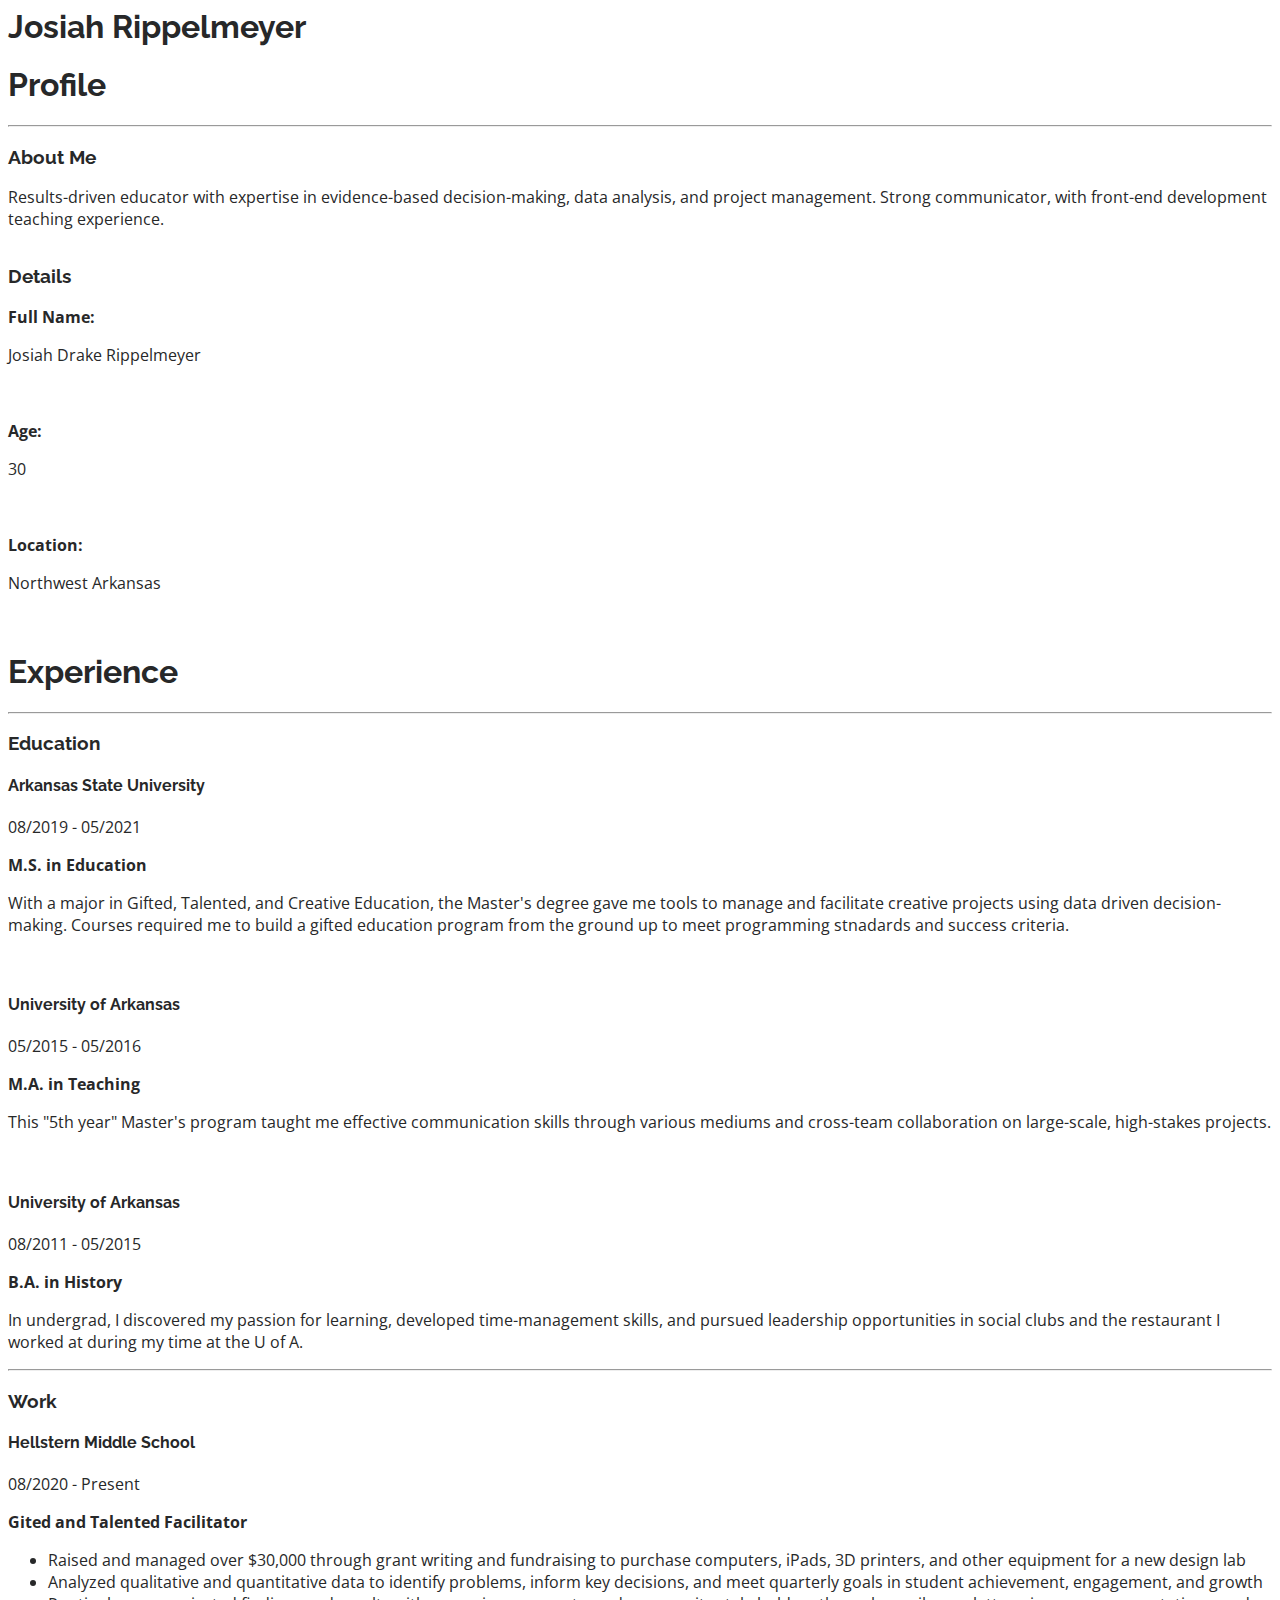
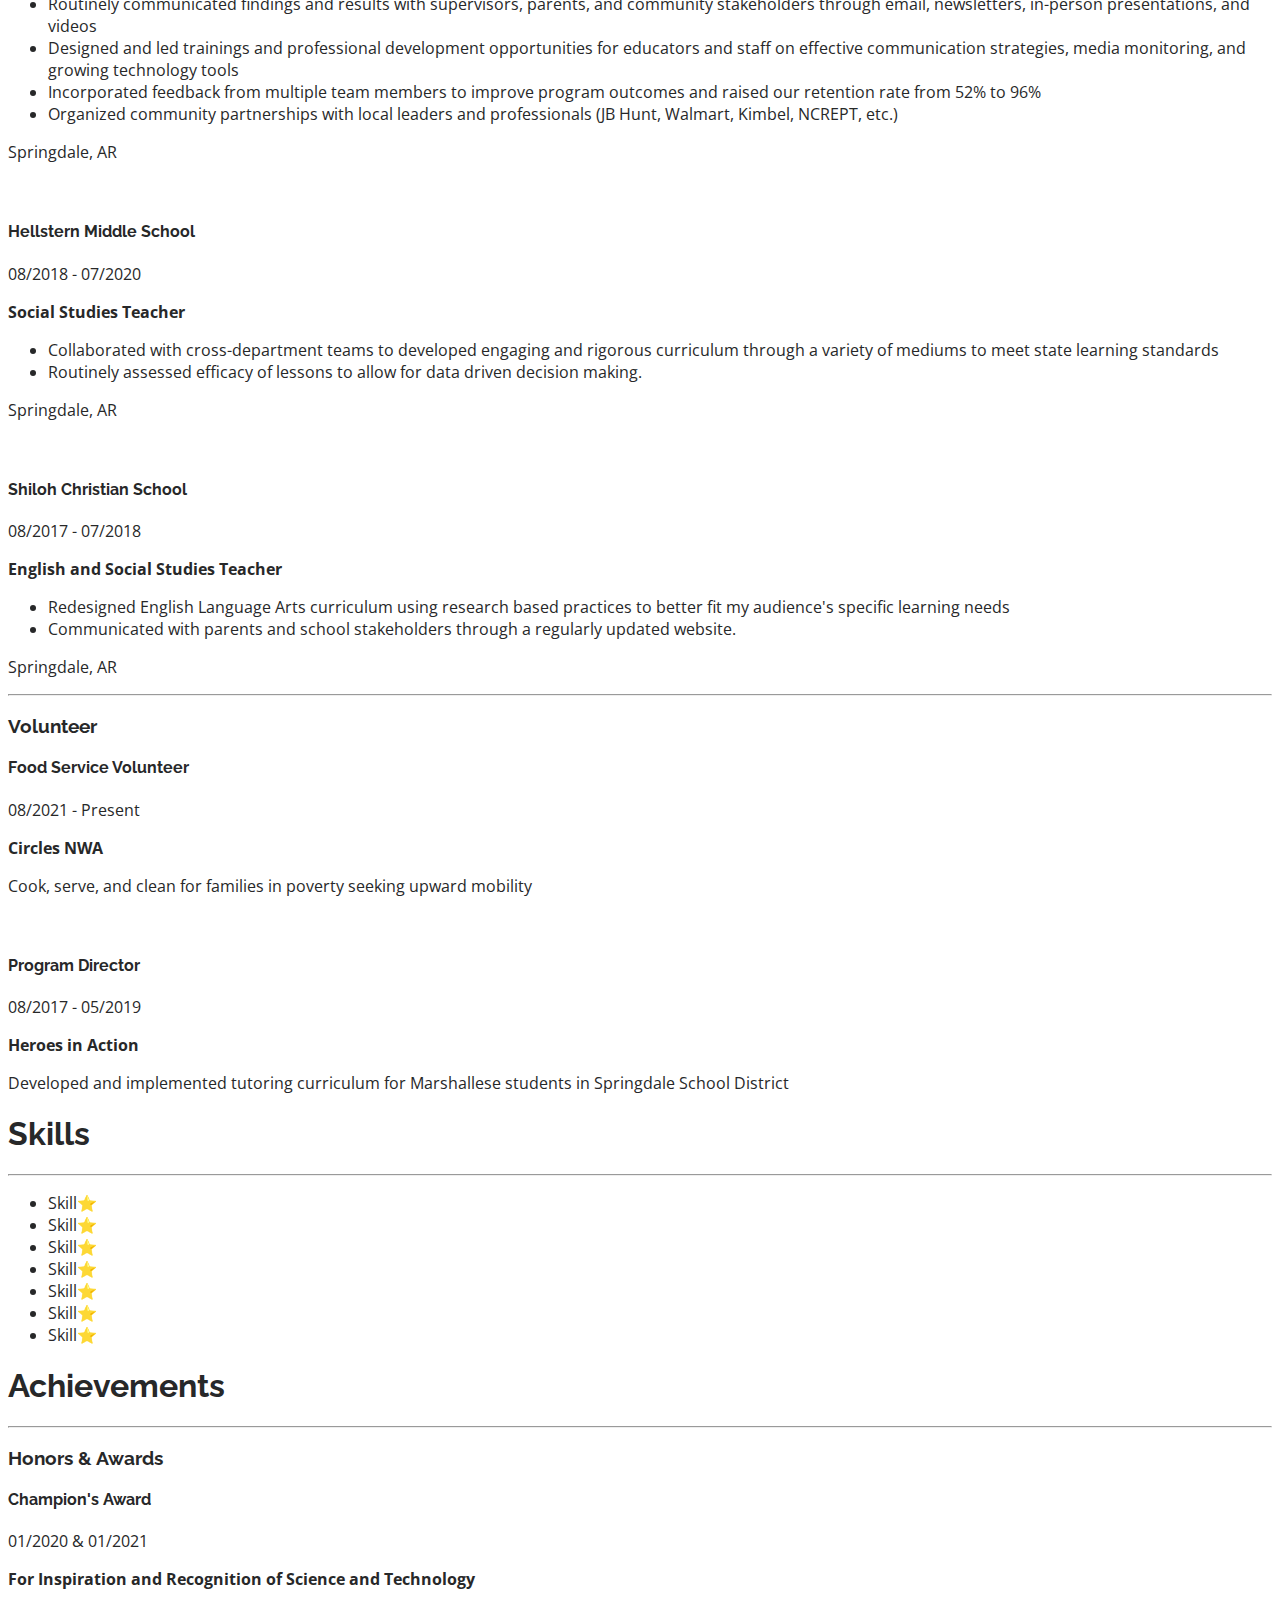
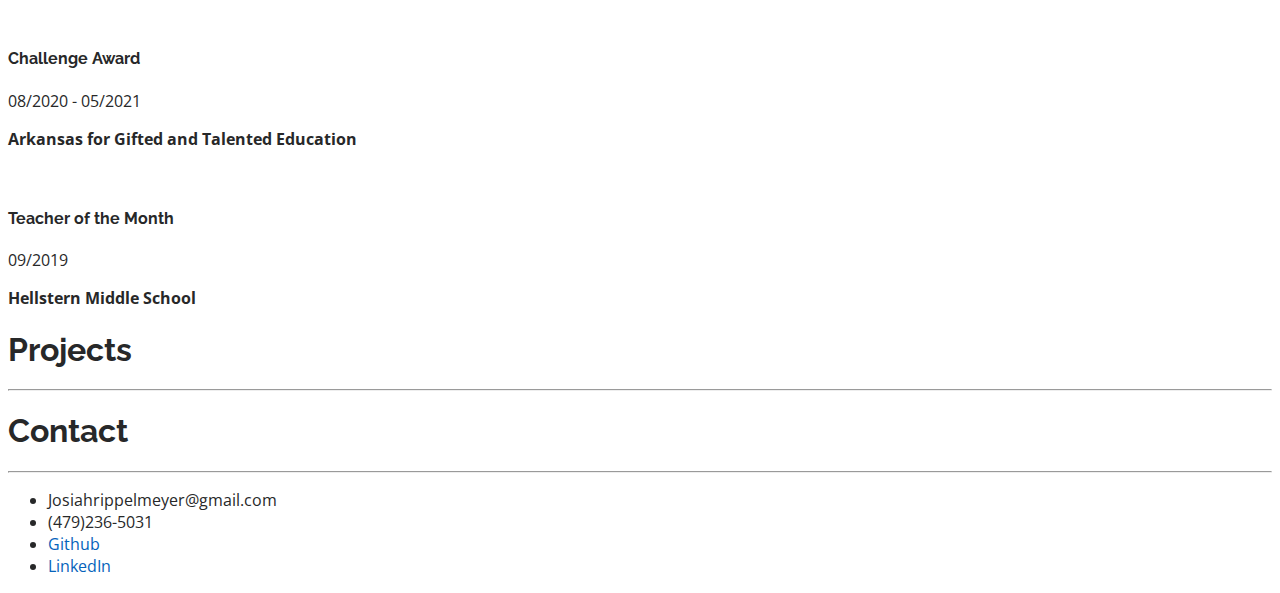
==== rippindex.html @ fc0a79a5 "meta data added" ====
<html>
  <head>
    <!--Meta Data-->
    <meta charset="utf-8" />
    <meta content="width=device-width, initial-scale=1.0" name="viewport" />
    <meta content="" name="description" />
    <meta content="" name="keywords" />
    <!--Favicons-->
    <link
      rel="apple-touch-icon"
      sizes="180x180"
      href="favicon/apple-touch-icon.png"
    />
    <link
      rel="icon"
      type="image/png"
      sizes="32x32"
      href="favicon/favicon-32x32.png"
    />
    <link
      rel="icon"
      type="image/png"
      sizes="16x16"
      href="favicon/favicon-16x16.png"
    />
    <link rel="manifest" href="favicon/site.webmanifest" />
    <!--CSS link-->
    <link rel="stylesheet" href="styles.css" />
    <!--Google Fonts-->
    <link
      href="https://fonts.googleapis.com/css?family=Open+Sans:300,300i,400,400i,600,600i,700,700i|Raleway:300,300i,400,400i,500,500i,600,600i,700,700i|Poppins:300,300i,400,400i,500,500i,600,600i,700,700i"
      rel="stylesheet"
    />
    <!-- Vendor CSS Files -->
    <link href="assets/vendor/aos/aos.css" rel="stylesheet" />
    <link
      href="assets/vendor/bootstrap/css/bootstrap.min.css"
      rel="stylesheet"
    />
    <link
      href="assets/vendor/bootstrap-icons/bootstrap-icons.css"
      rel="stylesheet"
    />
    <link href="assets/vendor/boxicons/css/boxicons.min.css" rel="stylesheet" />
    <link
      href="assets/vendor/glightbox/css/glightbox.min.css"
      rel="stylesheet"
    />
    <link href="assets/vendor/swiper/swiper-bundle.min.css" rel="stylesheet" />
    <title>Josiah Rippelmeyer</title>
  </head>
  <body>
    <div>
      <h1>Josiah Rippelmeyer</h1>
    </div>
    <nav></nav>
    <div>
      <h1>Profile</h1>
      <hr />
      <h3>About Me</h3>
      <p>
        Results-driven educator with expertise in evidence-based
        decision-making, data analysis, and project management. Strong
        communicator, with front-end development teaching experience.
      </p>
      <img />
      <h3>Details</h3>
      <strong><p>Full Name:</p></strong>
      <p>Josiah Drake Rippelmeyer</p>
      <br />
      <strong><p>Age:</p></strong>
      <p>30</p>
      <br />
      <strong><p>Location:</p></strong>
      <p>Northwest Arkansas</p>
      <br />
    </div>
    <div>
      <h1>Experience</h1>
      <hr />
      <h3>Education</h3>
      <div>
        <h4>Arkansas State University</h4>
        <p>08/2019 - 05/2021</p>
        <strong><p>M.S. in Education</p></strong>
        <p>
          With a major in Gifted, Talented, and Creative Education, the Master's
          degree gave me tools to manage and facilitate creative projects using
          data driven decision-making. Courses required me to build a gifted
          education program from the ground up to meet programming stnadards and
          success criteria.
        </p>
      </div>
      <br />
      <div>
        <h4>University of Arkansas</h4>
        <p>05/2015 - 05/2016</p>
        <strong><p>M.A. in Teaching</p></strong>
        <p>
          This "5th year" Master's program taught me effective communication
          skills through various mediums and cross-team collaboration on
          large-scale, high-stakes projects.
        </p>
      </div>
      <br />
      <div>
        <h4>University of Arkansas</h4>
        <p>08/2011 - 05/2015</p>
        <strong><p>B.A. in History</p></strong>
        <p>
          In undergrad, I discovered my passion for learning, developed
          time-management skills, and pursued leadership opportunities in social
          clubs and the restaurant I worked at during my time at the U of A.
        </p>
      </div>
      <hr />
      <h3>Work</h3>
      <div>
        <h4>Hellstern Middle School</h4>
        <p>08/2020 - Present</p>
        <p><strong>Gited and Talented Facilitator</strong></p>
        <ul>
          <li>
            Raised and managed over $30,000 through grant writing and
            fundraising to purchase computers, iPads, 3D printers, and other
            equipment for a new design lab
          </li>
          <li>
            Analyzed qualitative and quantitative data to identify problems,
            inform key decisions, and meet quarterly goals in student
            achievement, engagement, and growth
          </li>
          <li>
            Routinely communicated findings and results with supervisors,
            parents, and community stakeholders through email, newsletters,
            in-person presentations, and videos
          </li>
          <li>
            Designed and led trainings and professional development
            opportunities for educators and staff on effective communication
            strategies, media monitoring, and growing technology tools
          </li>
          <li>
            Incorporated feedback from multiple team members to improve program
            outcomes and raised our retention rate from 52% to 96%
          </li>
          <li>
            Organized community partnerships with local leaders and
            professionals (JB Hunt, Walmart, Kimbel, NCREPT, etc.)
          </li>
        </ul>
        <p>Springdale, AR</p>
      </div>
      <br />
      <div>
        <h4>Hellstern Middle School</h4>
        <p>08/2018 - 07/2020</p>
        <p><strong>Social Studies Teacher</strong></p>
        <ul>
          <li>
            Collaborated with cross-department teams to developed engaging and
            rigorous curriculum through a variety of mediums to meet state
            learning standards
          </li>
          <li>
            Routinely assessed efficacy of lessons to allow for data driven
            decision making.
          </li>
        </ul>
        <p>Springdale, AR</p>
      </div>
      <br />
      <div>
        <h4>Shiloh Christian School</h4>
        <p>08/2017 - 07/2018</p>
        <p><strong>English and Social Studies Teacher</strong></p>
        <ul>
          <li>
            Redesigned English Language Arts curriculum using research based
            practices to better fit my audience's specific learning needs
          </li>
          <li>
            Communicated with parents and school stakeholders through a
            regularly updated website.
          </li>
        </ul>
        <p>Springdale, AR</p>
      </div>
      <hr />
      <h3>Volunteer</h3>
      <div>
        <h4>Food Service Volunteer</h4>
        <p>08/2021 - Present</p>
        <strong><p>Circles NWA</p></strong>
        <p>
          Cook, serve, and clean for families in poverty seeking upward mobility
        </p>
      </div>
      <br />
      <div>
        <h4>Program Director</h4>
        <p>08/2017 - 05/2019</p>
        <strong><p>Heroes in Action</p></strong>
        <p>
          Developed and implemented tutoring curriculum for Marshallese students
          in Springdale School District
        </p>
      </div>
    </div>
    <div>
      <h1>Skills</h1>
      <hr />
      <ul>
        <li>Skill<span>&#11088; </span></li>
        <li>Skill<span>&#11088; </span></li>
        <li>Skill<span>&#11088; </span></li>
        <li>Skill<span>&#11088; </span></li>
        <li>Skill<span>&#11088; </span></li>
        <li>Skill<span>&#11088; </span></li>
        <li>Skill<span>&#11088; </span></li>
      </ul>
    </div>
    <div>
      <h1>Achievements</h1>
      <hr />
      <h3>Honors & Awards</h3>
      <div>
        <h4>Champion's Award</h4>
        <p>01/2020 & 01/2021</p>
        <p>
          <strong>
            For Inspiration and Recognition of Science and Technology
          </strong>
        </p>
        <br />
      </div>
      <div>
        <h4>Challenge Award</h4>
        <p>08/2020 - 05/2021</p>
        <strong><p>Arkansas for Gifted and Talented Education</p></strong>
      </div>
      <br />
      <div>
        <h4>Teacher of the Month</h4>
        <p>09/2019</p>
        <strong><p>Hellstern Middle School</p></strong>
      </div>
    </div>
    <div>
      <h1>Projects</h1>
      <hr />
    </div>
    <div>
      <h1>Contact</h1>
      <hr />
      <ul>
        <li>Josiahrippelmeyer@gmail.com</li>
        <li>(479)236-5031</li>
        <li><a href="https://github.com/josiahrippelmeyer">Github</a></li>
        <li><a href="www.linkedin.com/in/josiah-rippelmeyer">LinkedIn</a></li>
      </ul>
    </div>
  </body>
</html>
---- styles.css ----
body {
  font-family: "Open Sans", sans-serif;
  color: #272829;
}

a {
  color: #0563bb;
  text-decoration: none;
}

a:hover {
  color: #067ded;
  text-decoration: none;
}

h1,
h2,
h3,
h4,
h5,
h6 {
  font-family: "Raleway", sans-serif;
}
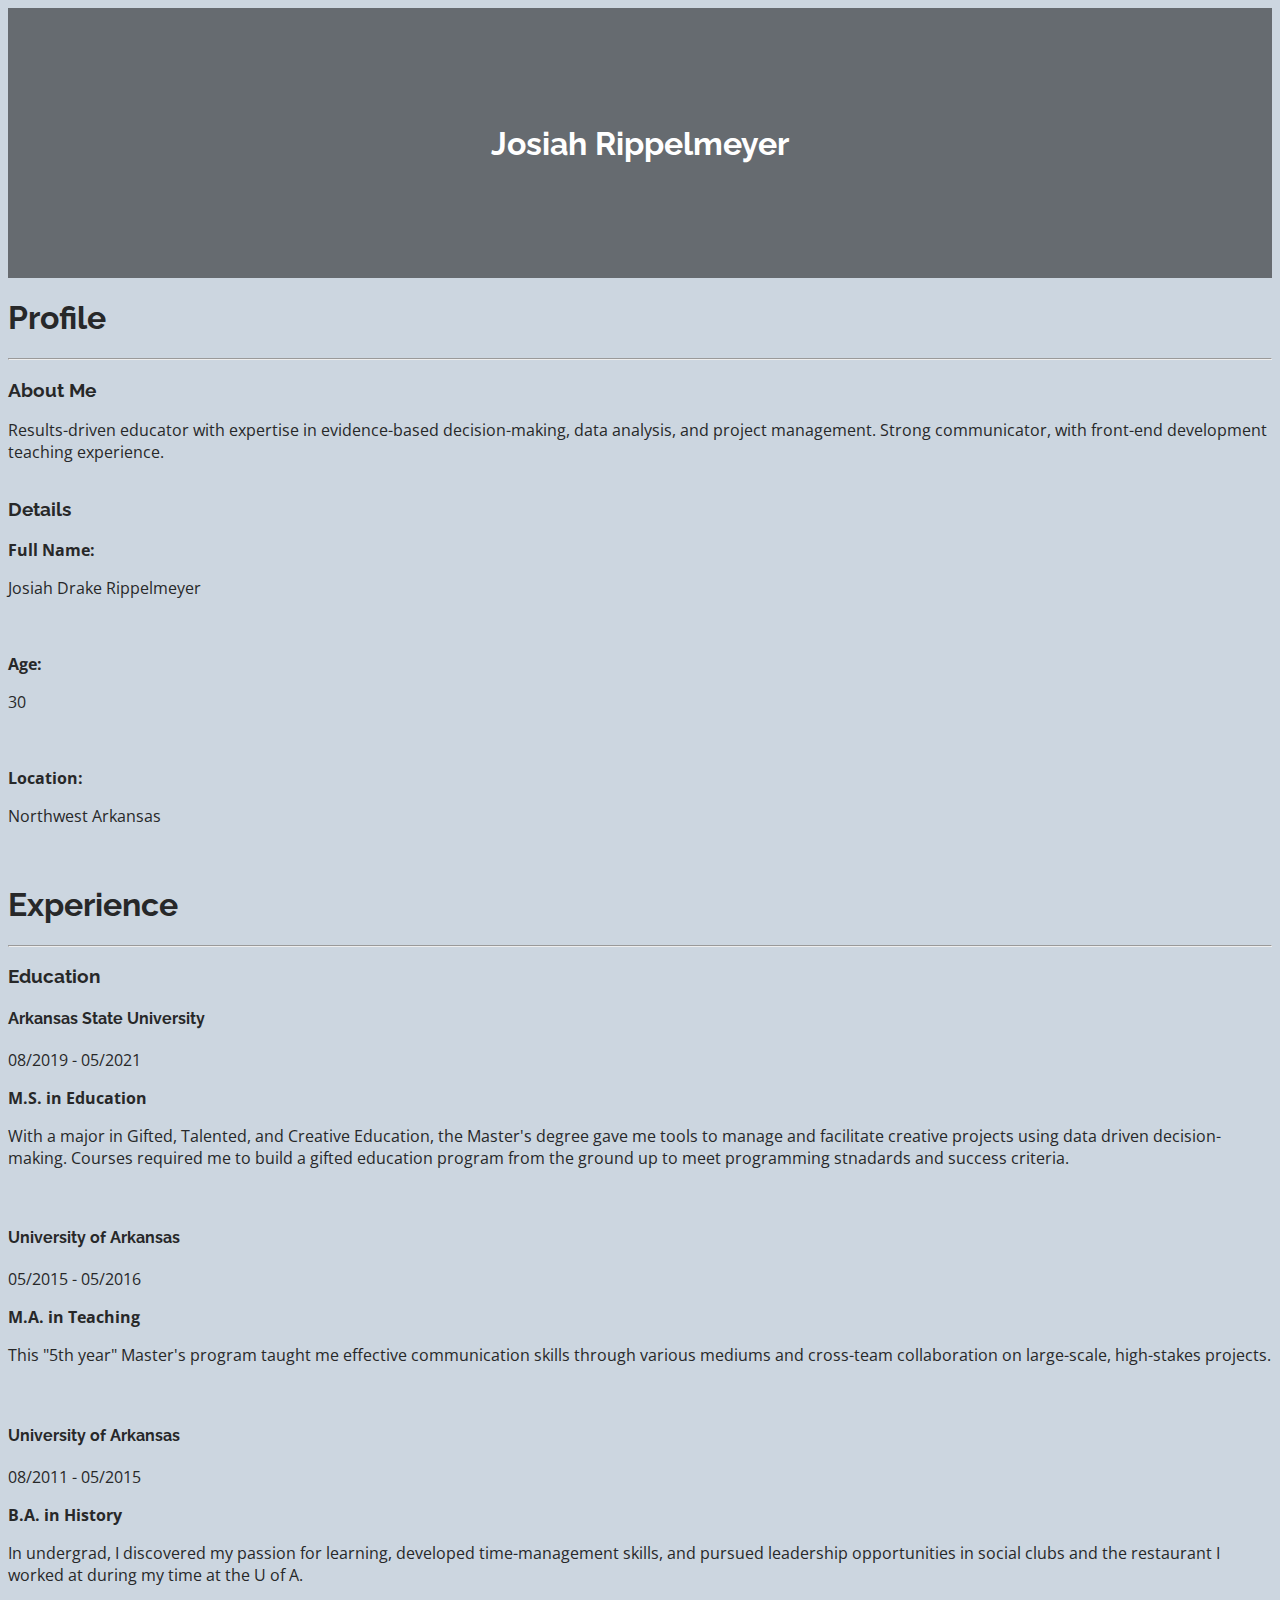
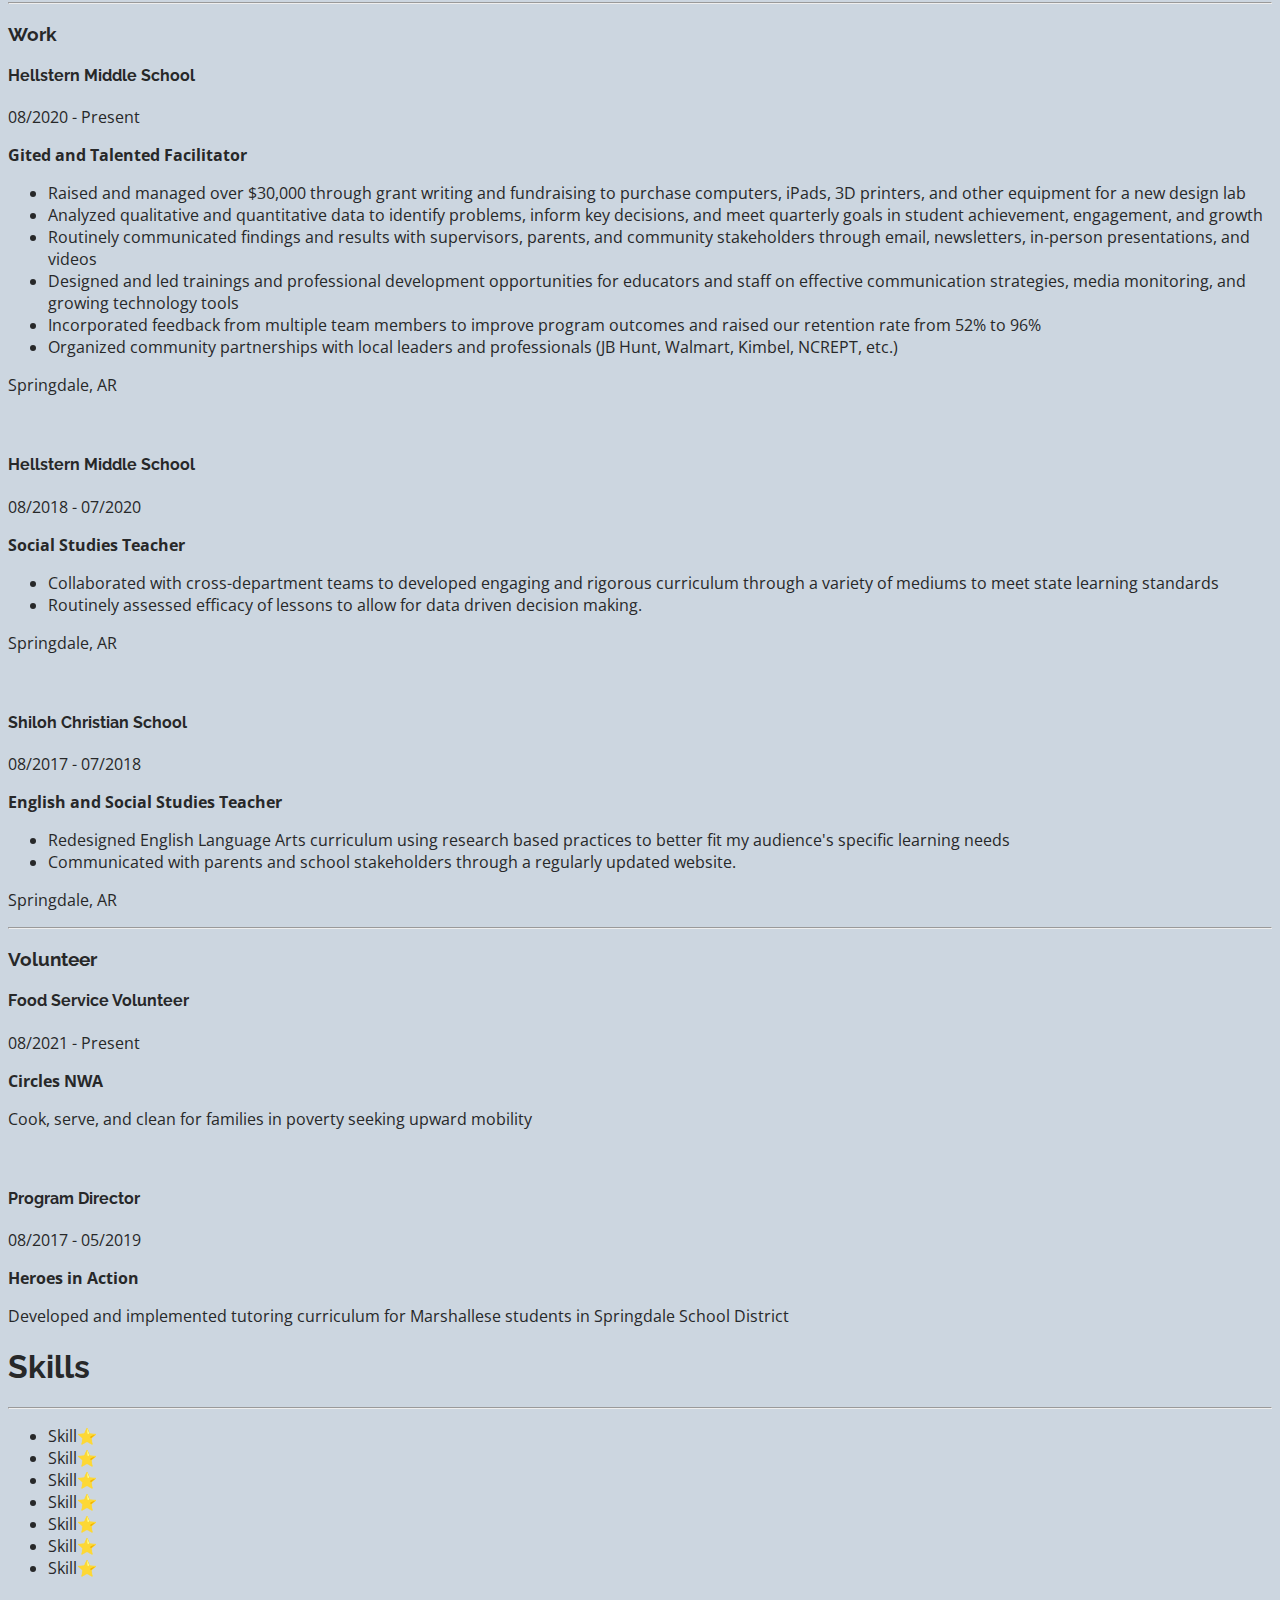
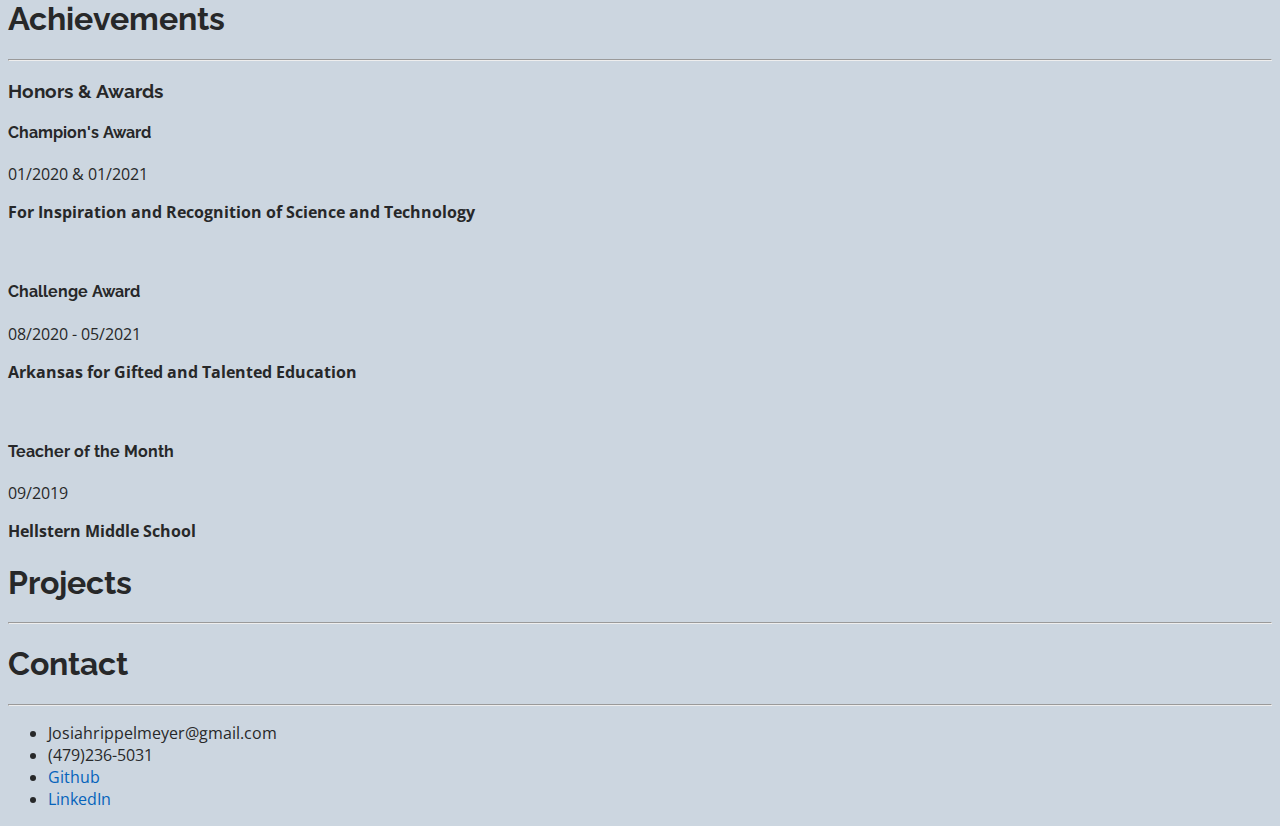
==== commit 7d2b0fd6: "Continue css" ====
--- a/rippindex.html
+++ b/rippindex.html
@@ -50,7 +50,7 @@
     <title>Josiah Rippelmeyer</title>
   </head>
   <body>
-    <div>
+    <div id="big-header">
       <h1>Josiah Rippelmeyer</h1>
     </div>
     <nav></nav>
--- a/styles.css
+++ b/styles.css
@@ -1,6 +1,7 @@
 body {
   font-family: "Open Sans", sans-serif;
   color: #272829;
+  background-color: #ccd6e0;
 }
 
 a {
@@ -21,3 +22,18 @@
 h6 {
   font-family: "Raleway", sans-serif;
 }
+
+#big-header {
+  display: flex;
+  color: white;
+  font-weight: 700;
+  background-image: linear-gradient(rgba(0, 0, 0, 0.5), rgba(0, 0, 0, 0.5)),
+    url(imgs/panorama-of-old-main-covered-in-autumn-foliage-fayetteville-arkansas-gregory-ballos.jpg);
+  background-repeat: no-repeat;
+  background-size: cover;
+  background-position: center;
+  justify-content: center;
+  align-items: center;
+  position: relative;
+  height: 30vh;
+}
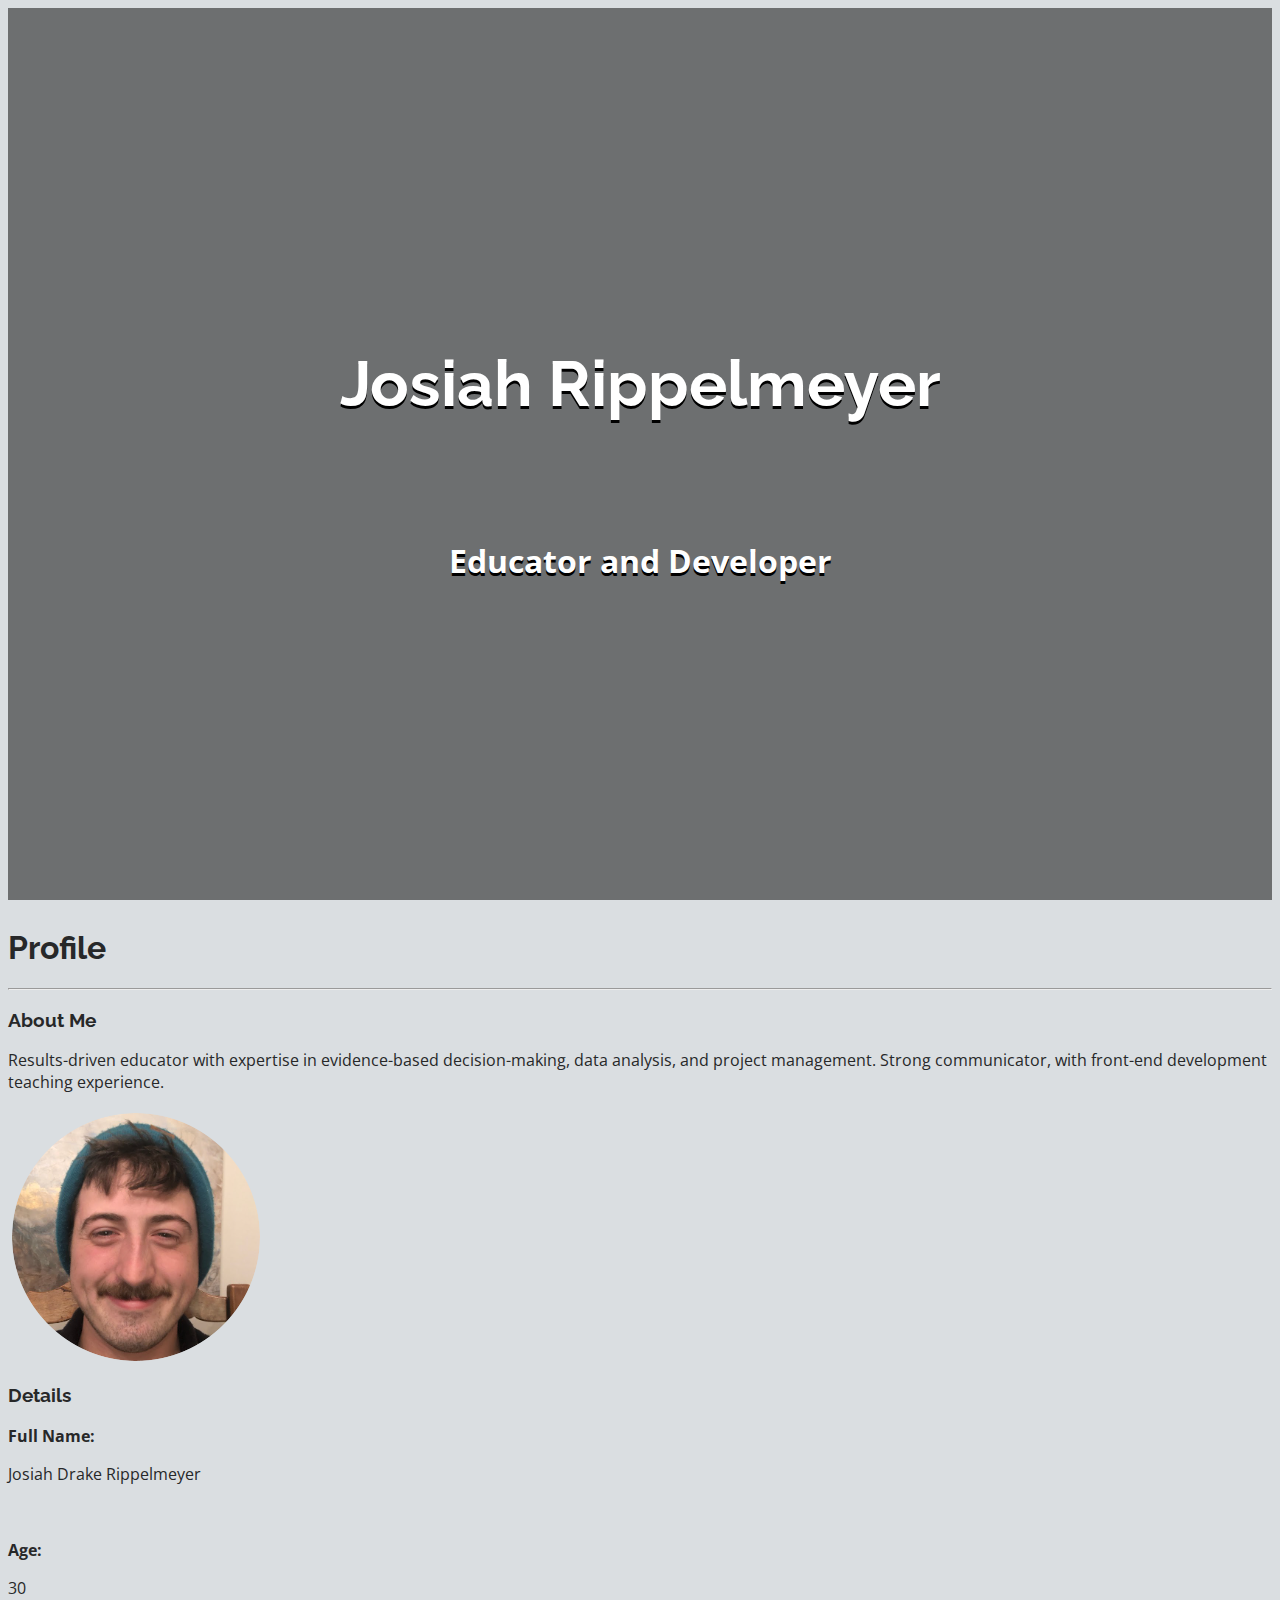
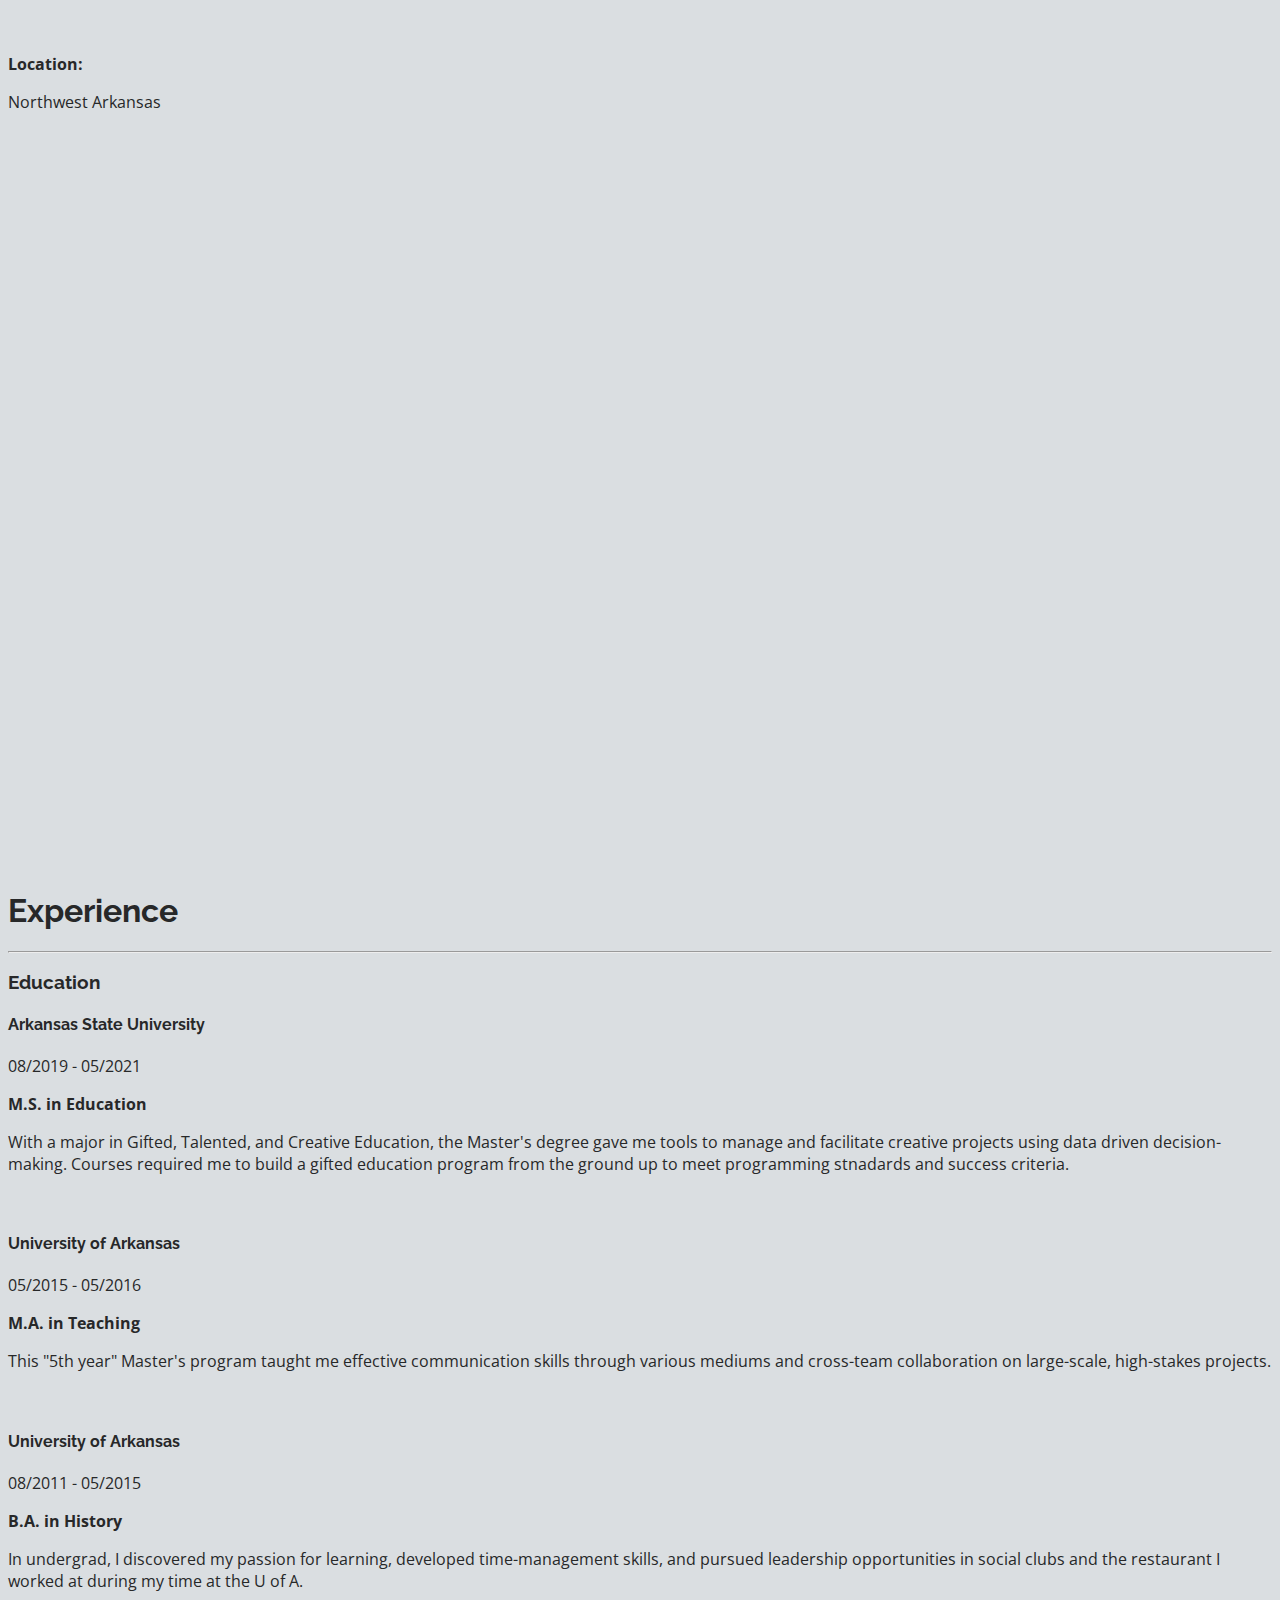
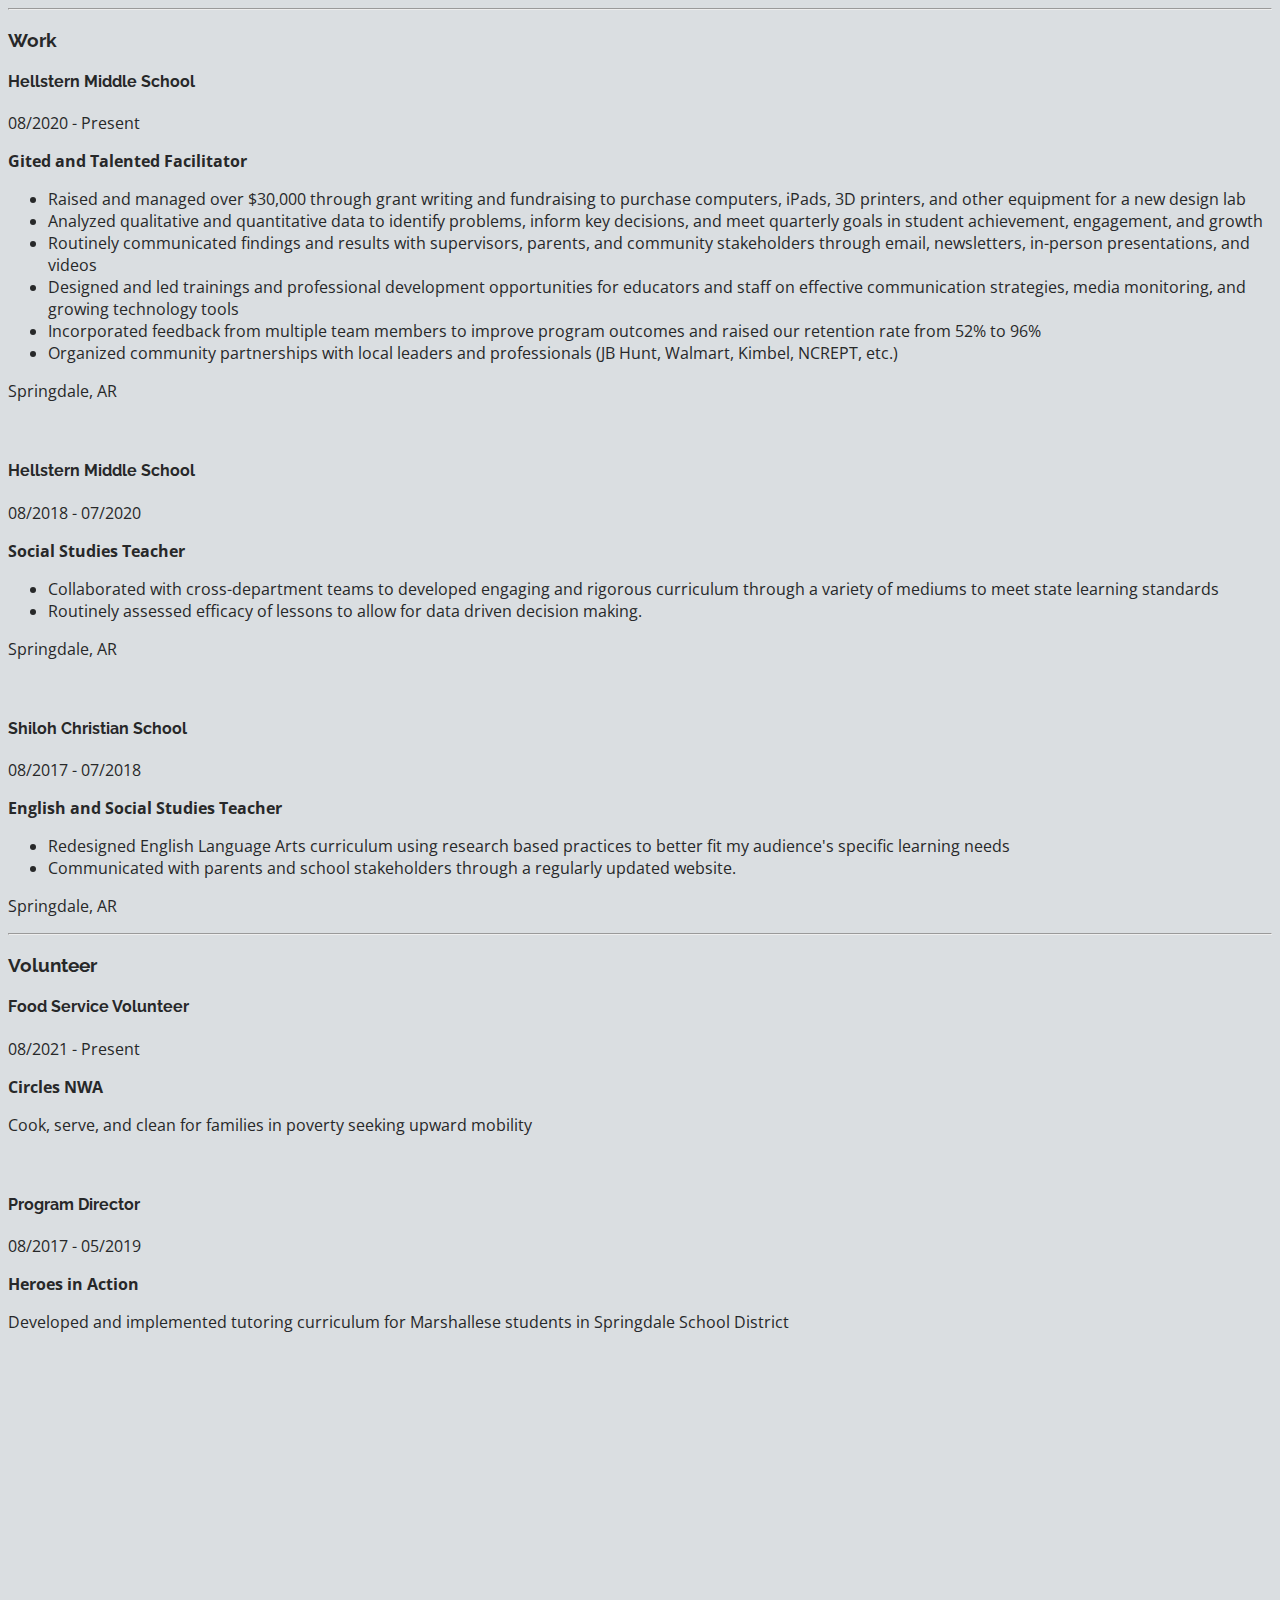
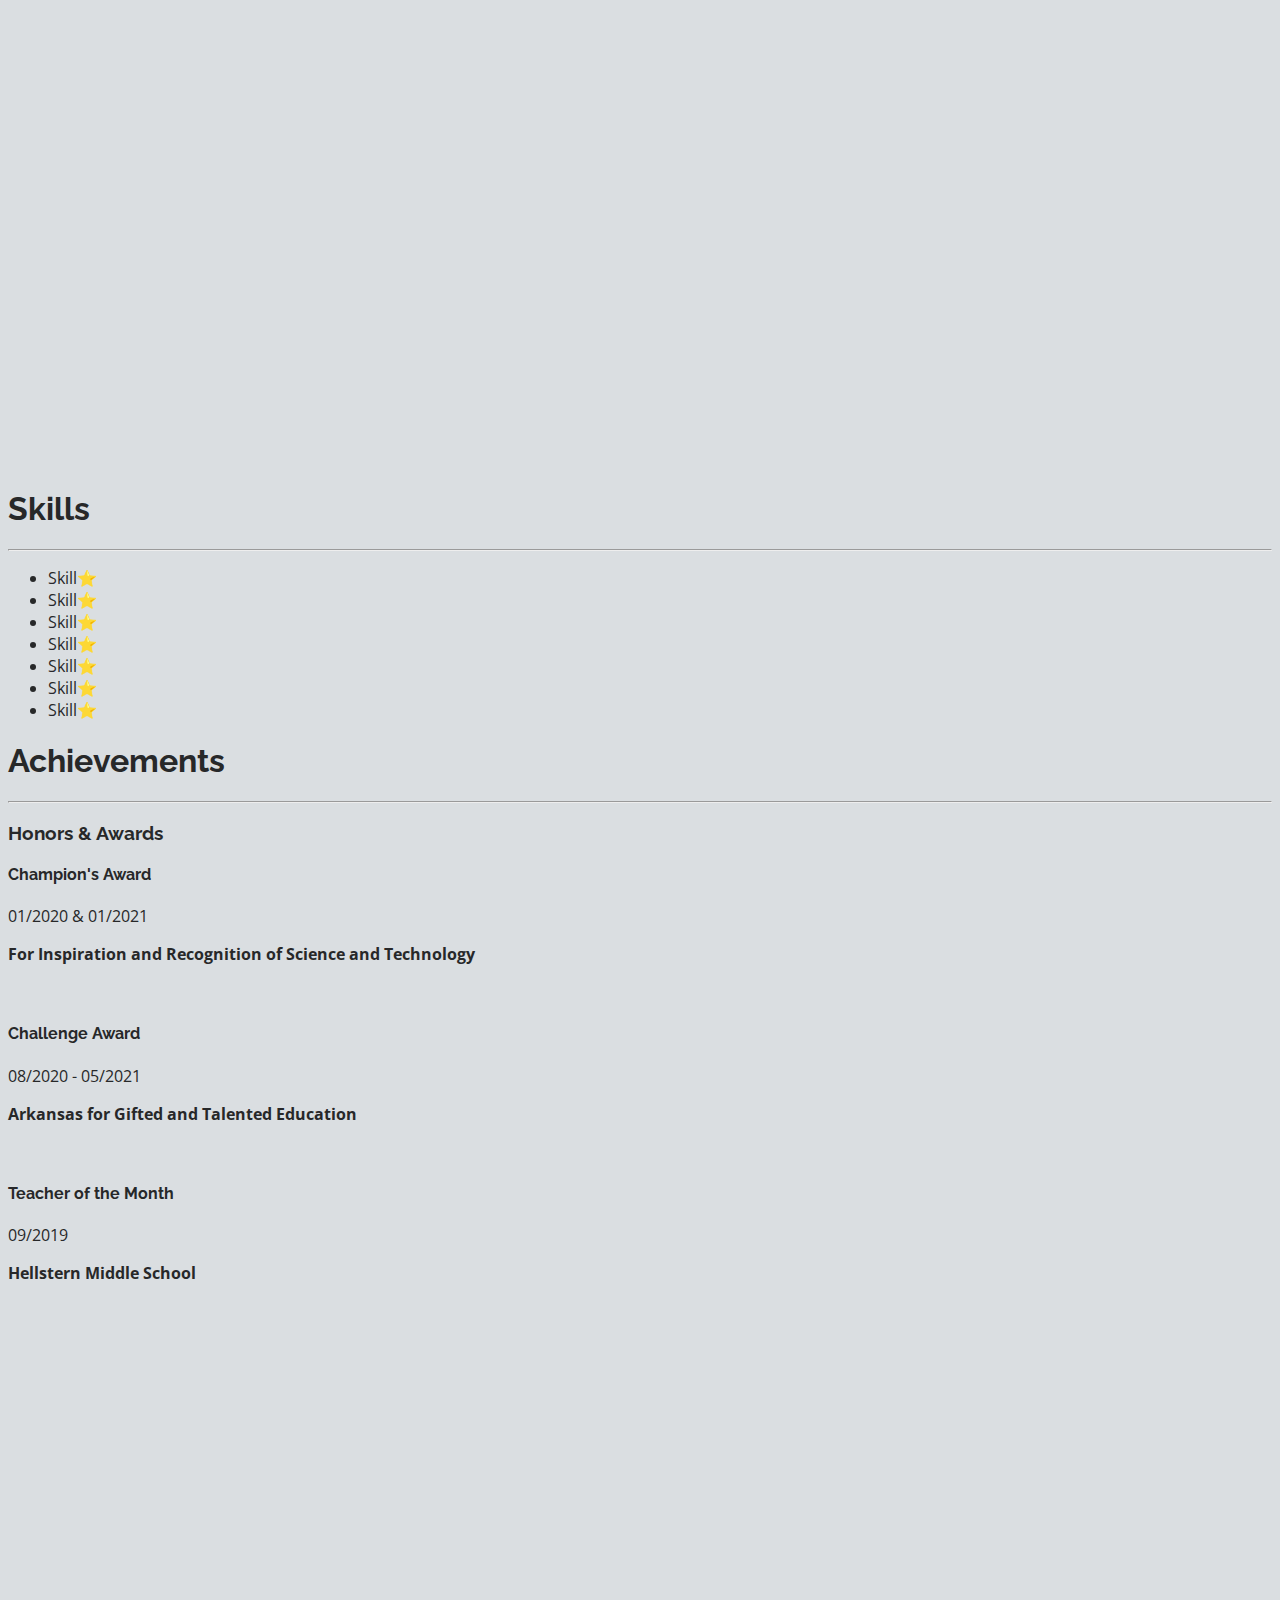
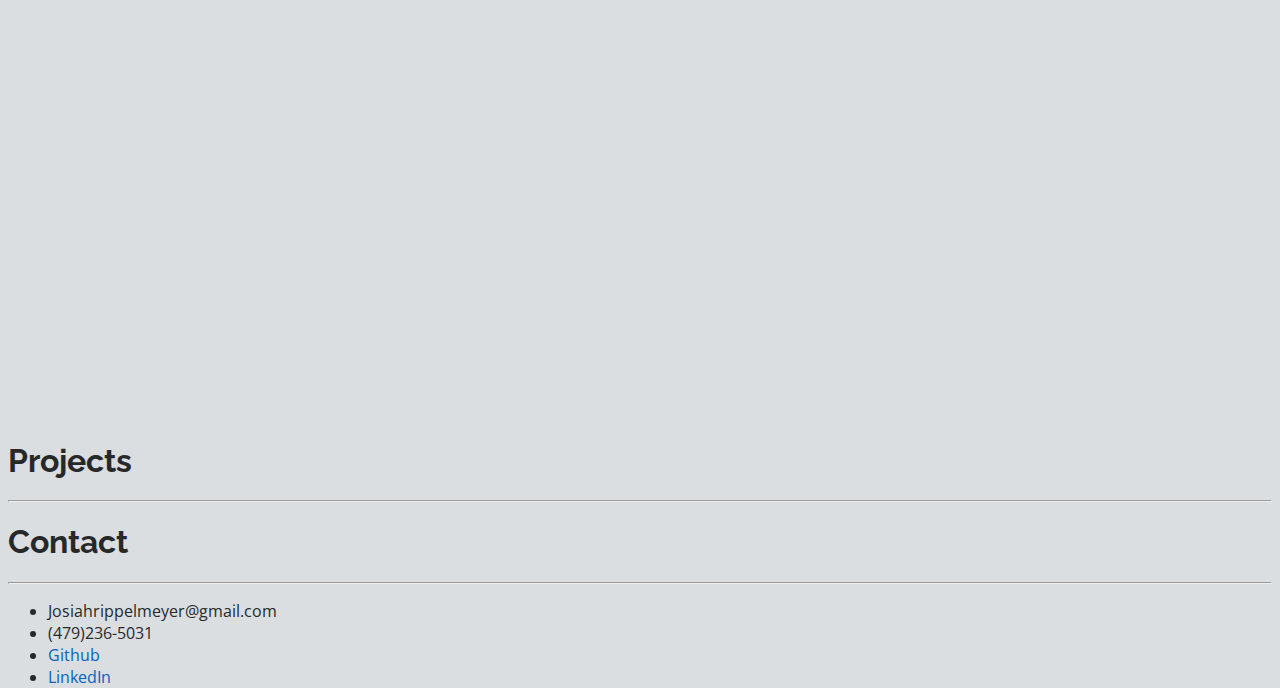
==== commit 86249ee1: "continue updating css" ====
--- a/rippindex.html
+++ b/rippindex.html
@@ -50,8 +50,12 @@
     <title>Josiah Rippelmeyer</title>
   </head>
   <body>
-    <div id="big-header">
-      <h1>Josiah Rippelmeyer</h1>
+    <div id="para-1" class="parallax">
+      <div class="center-vh">
+        <h1>Josiah Rippelmeyer</h1>
+        <br />
+        <p>Educator and Developer</p>
+      </div>
     </div>
     <nav></nav>
     <div>
@@ -63,7 +67,7 @@
         decision-making, data analysis, and project management. Strong
         communicator, with front-end development teaching experience.
       </p>
-      <img />
+      <img src="Imgs/circle-portrait.png" />
       <h3>Details</h3>
       <strong><p>Full Name:</p></strong>
       <p>Josiah Drake Rippelmeyer</p>
@@ -75,6 +79,7 @@
       <p>Northwest Arkansas</p>
       <br />
     </div>
+    <div id="para-2" class="parallax"></div>
     <div>
       <h1>Experience</h1>
       <hr />
@@ -207,6 +212,7 @@
         </p>
       </div>
     </div>
+    <div id="para-3" class="parallax"></div>
     <div>
       <h1>Skills</h1>
       <hr />
@@ -246,6 +252,7 @@
         <strong><p>Hellstern Middle School</p></strong>
       </div>
     </div>
+    <div id="para-4" class="parallax"></div>
     <div>
       <h1>Projects</h1>
       <hr />
--- a/styles.css
+++ b/styles.css
@@ -1,7 +1,16 @@
+* {
+  box-sizing: border-box;
+}
+
+body,
+html {
+  height: 100%;
+}
+
 body {
   font-family: "Open Sans", sans-serif;
   color: #272829;
-  background-color: #ccd6e0;
+  background-color: #dadee1;
 }
 
 a {
@@ -23,17 +32,47 @@
   font-family: "Raleway", sans-serif;
 }
 
-#big-header {
-  display: flex;
-  color: white;
-  font-weight: 700;
+#para-1 {
   background-image: linear-gradient(rgba(0, 0, 0, 0.5), rgba(0, 0, 0, 0.5)),
-    url(imgs/panorama-of-old-main-covered-in-autumn-foliage-fayetteville-arkansas-gregory-ballos.jpg);
+    url(imgs/oldmain.jpg);
+  height: 100%;
+}
+
+#para-2 {
+  background-image: url(imgs/fall-ark.jpg);
+  height: 80%;
+}
+
+#para-3 {
+  background-image: url(imgs/fall-2.jpg);
+  height: 80%;
+}
+
+#para-4 {
+  background-image: url(imgs/glass-chapel.jpg);
+  height: 80%;
+}
+
+.parallax {
+  background-attachment: fixed;
+  background-position: center;
   background-repeat: no-repeat;
   background-size: cover;
-  background-position: center;
-  justify-content: center;
-  align-items: center;
+  z-index: 4;
   position: relative;
-  height: 30vh;
+  color: white;
+  font-size: 200%;
+  font-weight: 700;
+  display: block;
+  text-shadow: 0 3px 0 black;
 }
+
+.center-vh {
+  margin: 0;
+  position: absolute;
+  top: 50%;
+  left: 50%;
+  -ms-transform: translate(-50%, -50%);
+  transform: translate(-50%, -50%);
+  text-align: center;
+}
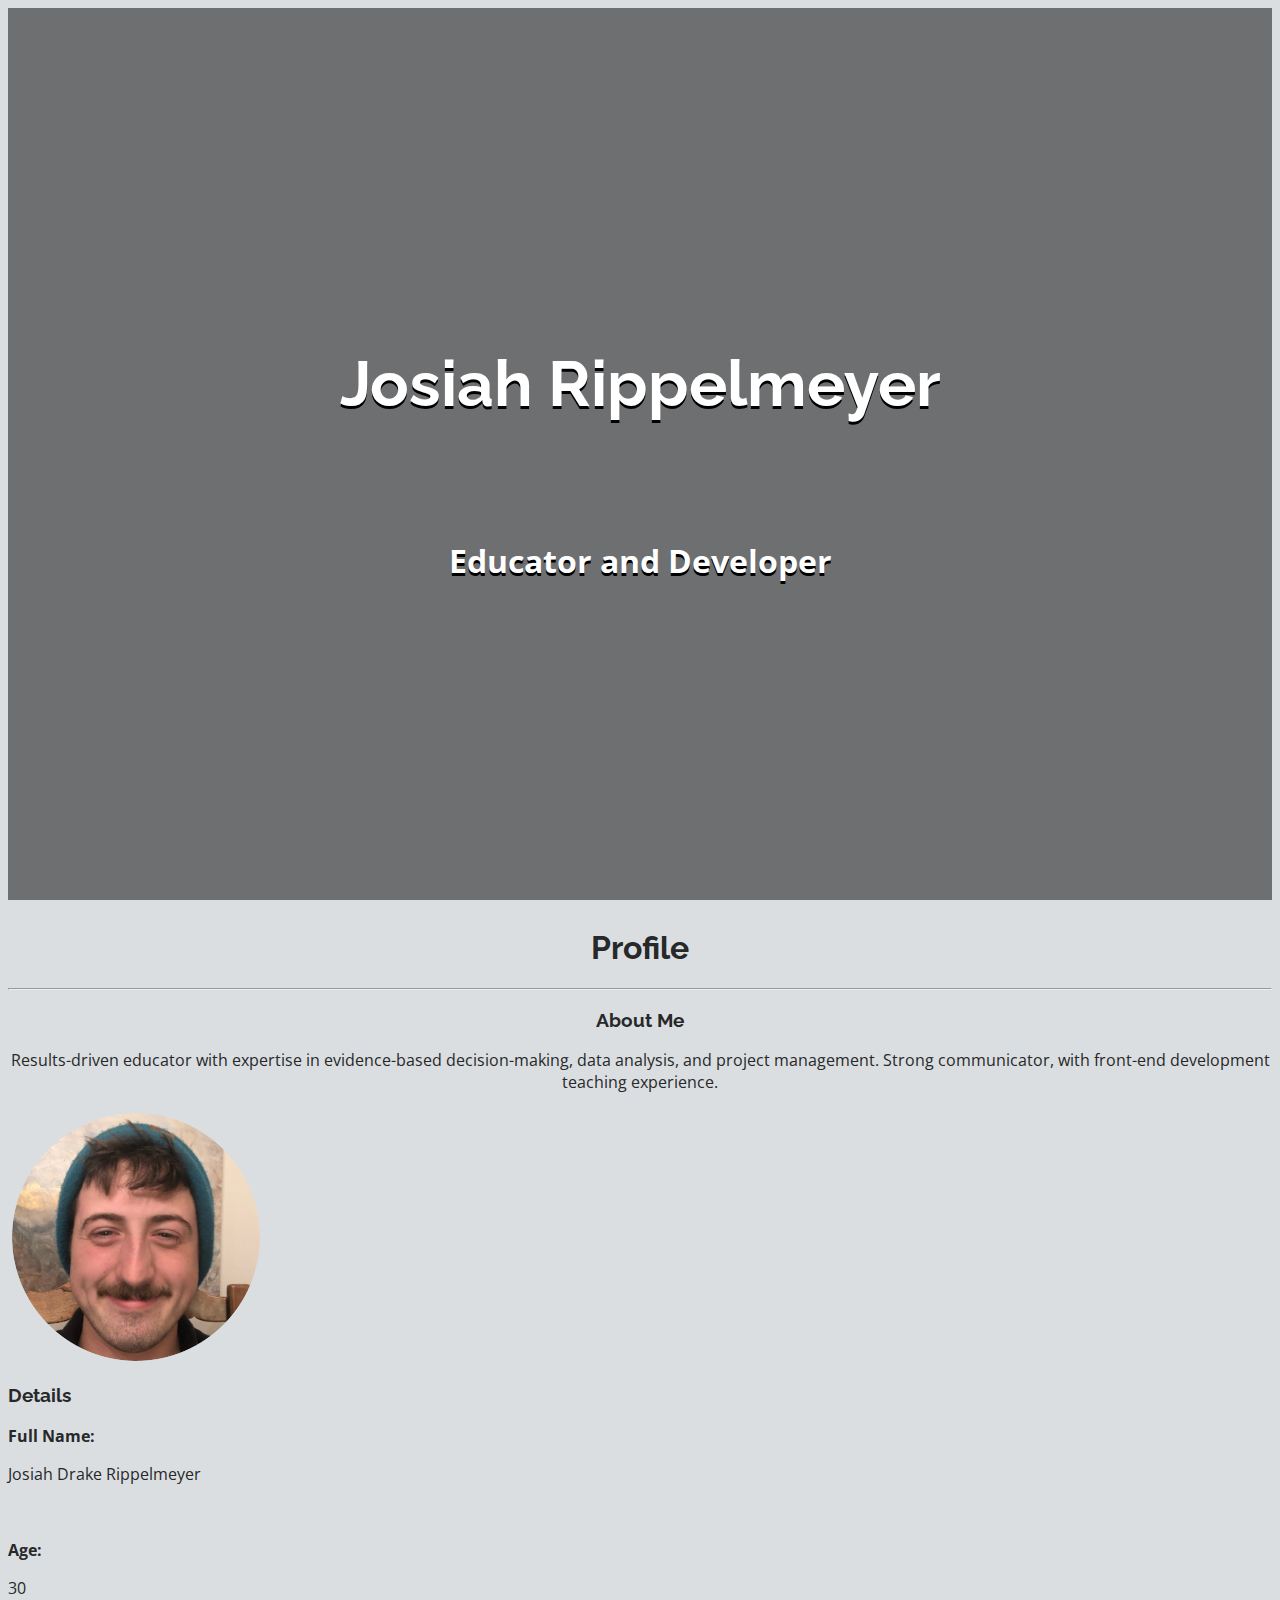
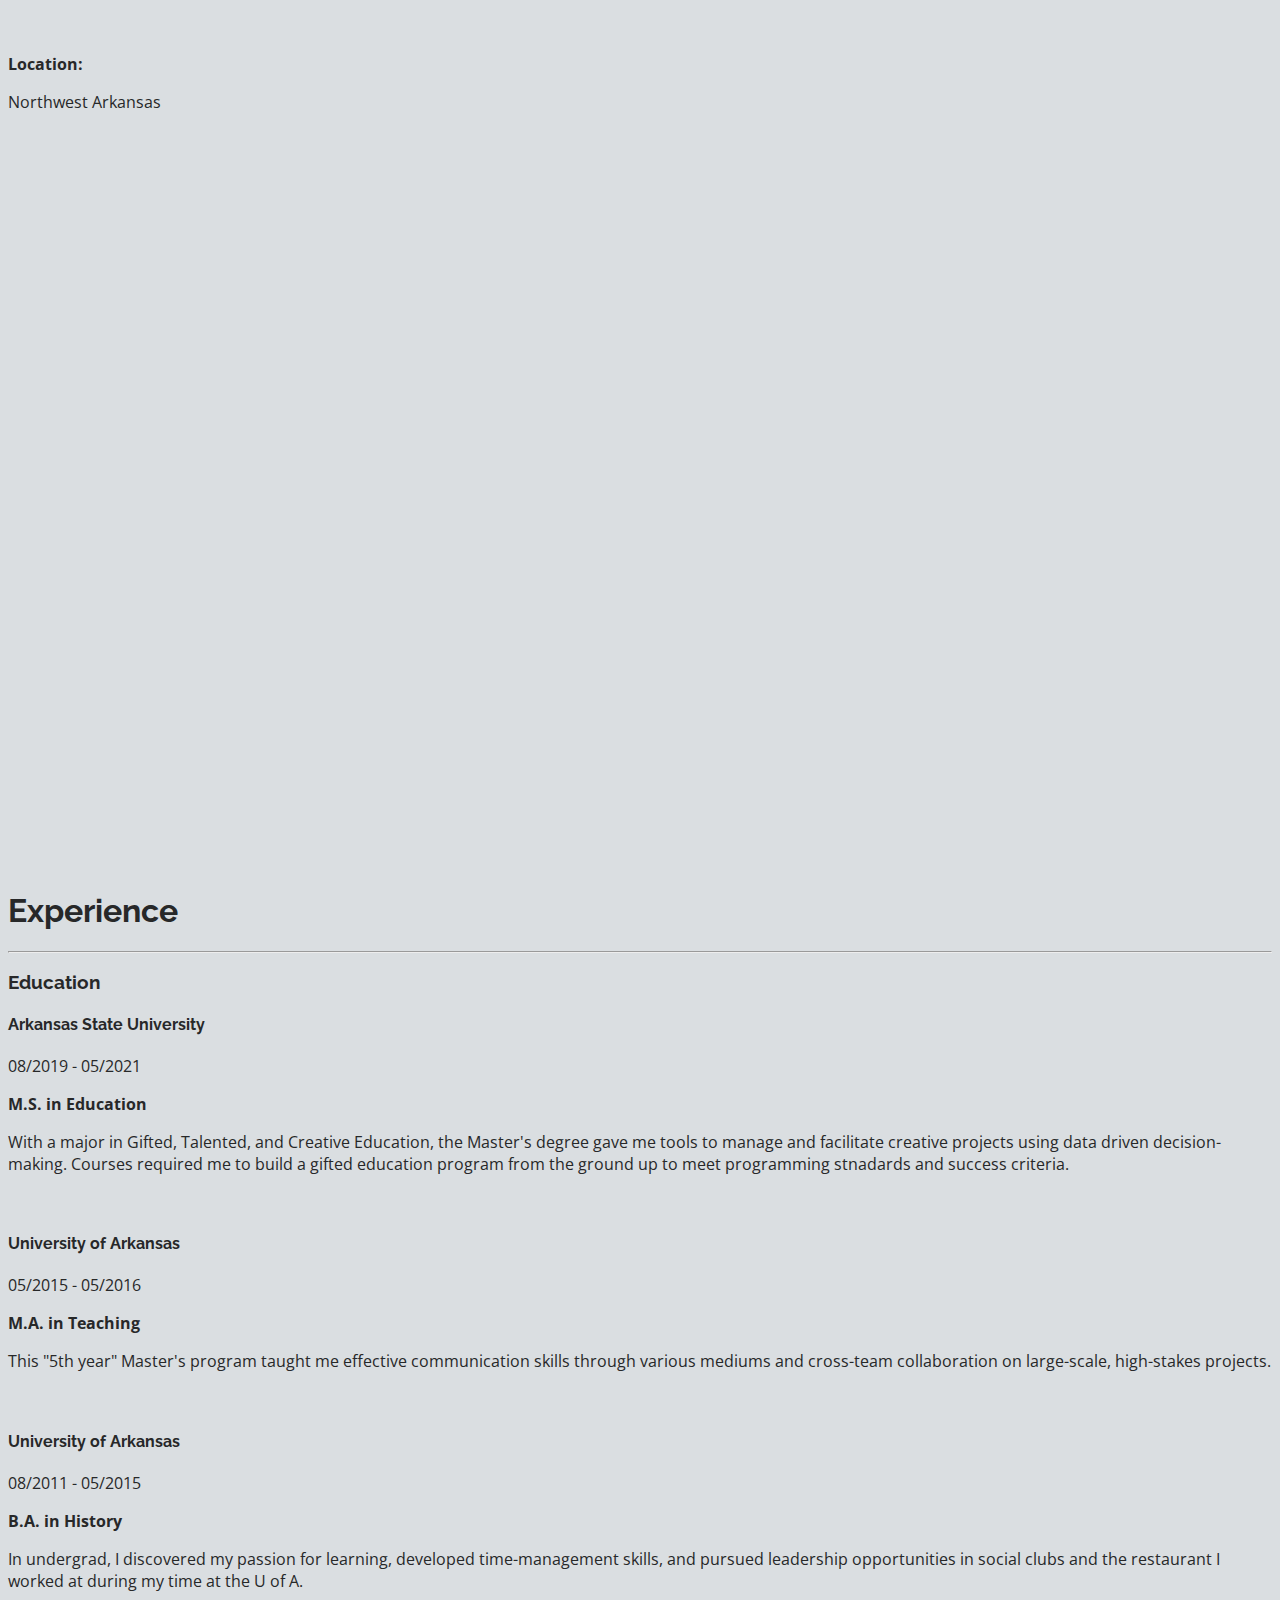
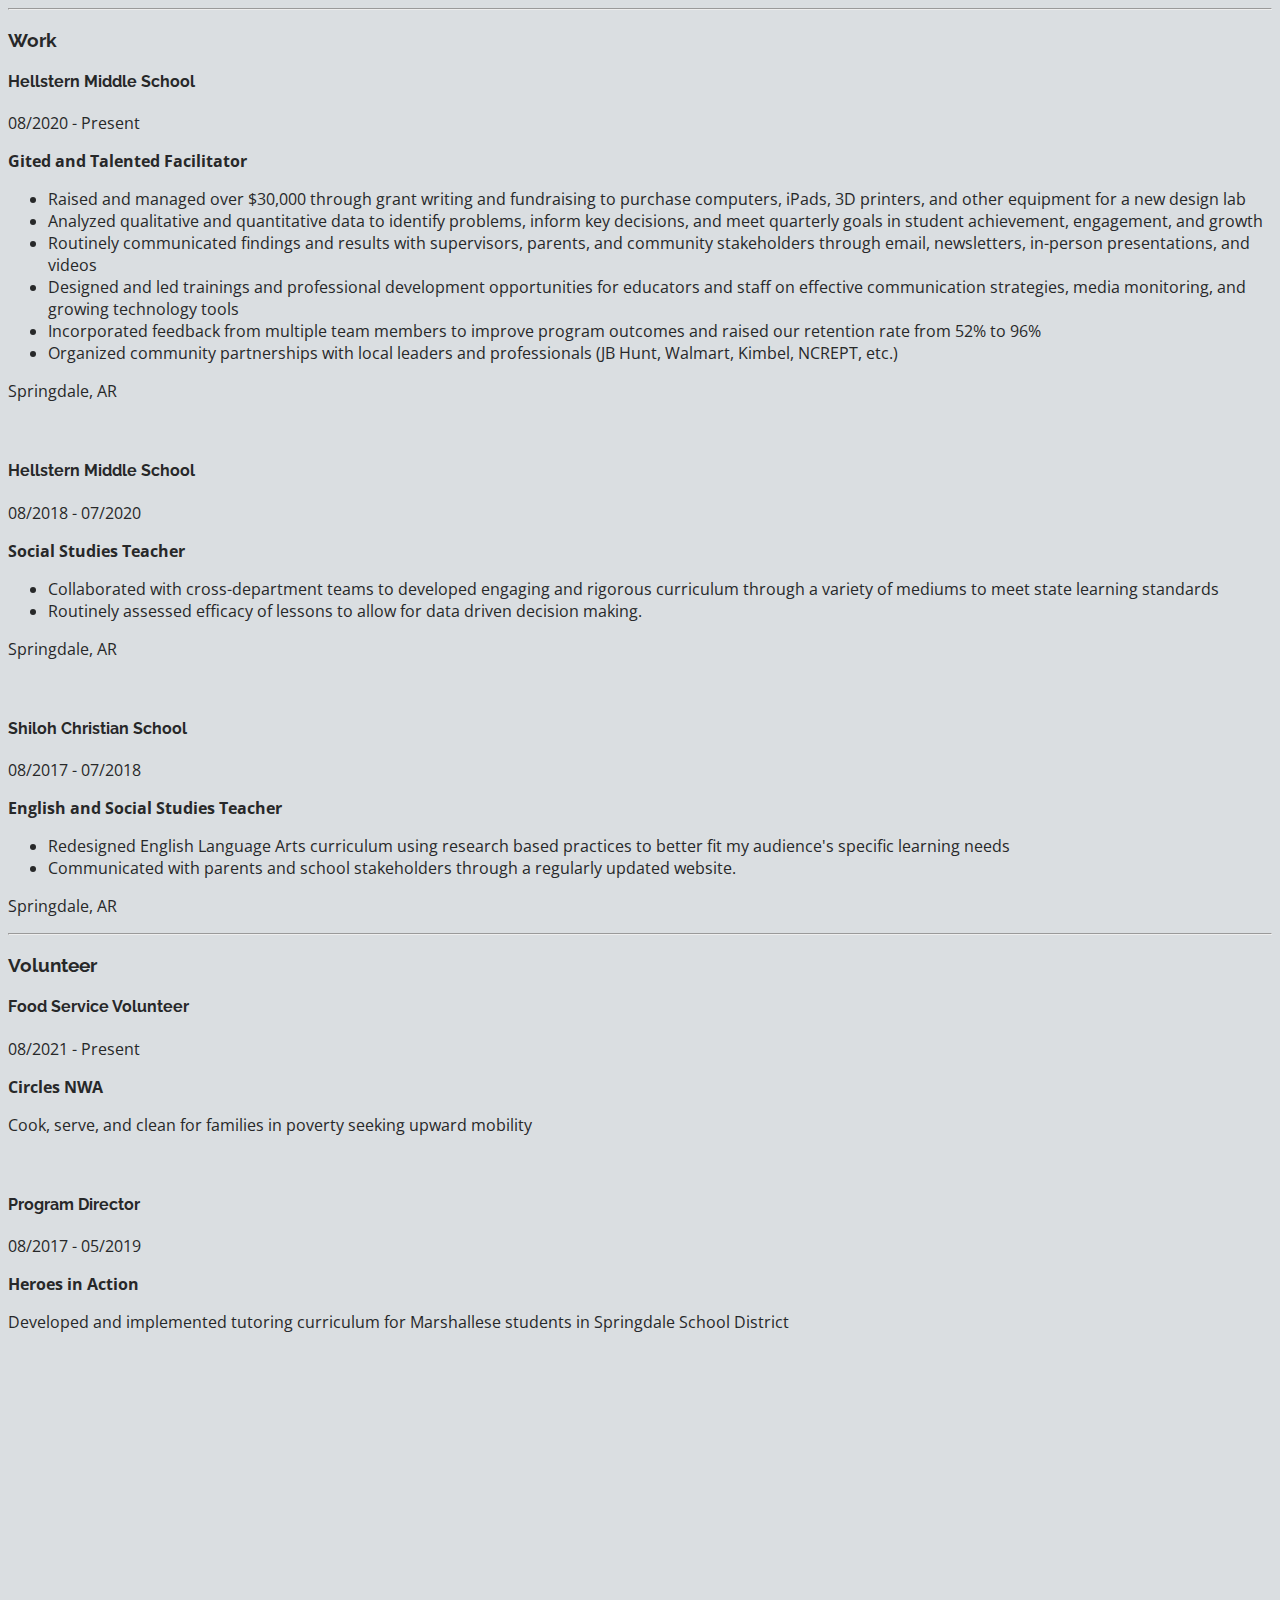
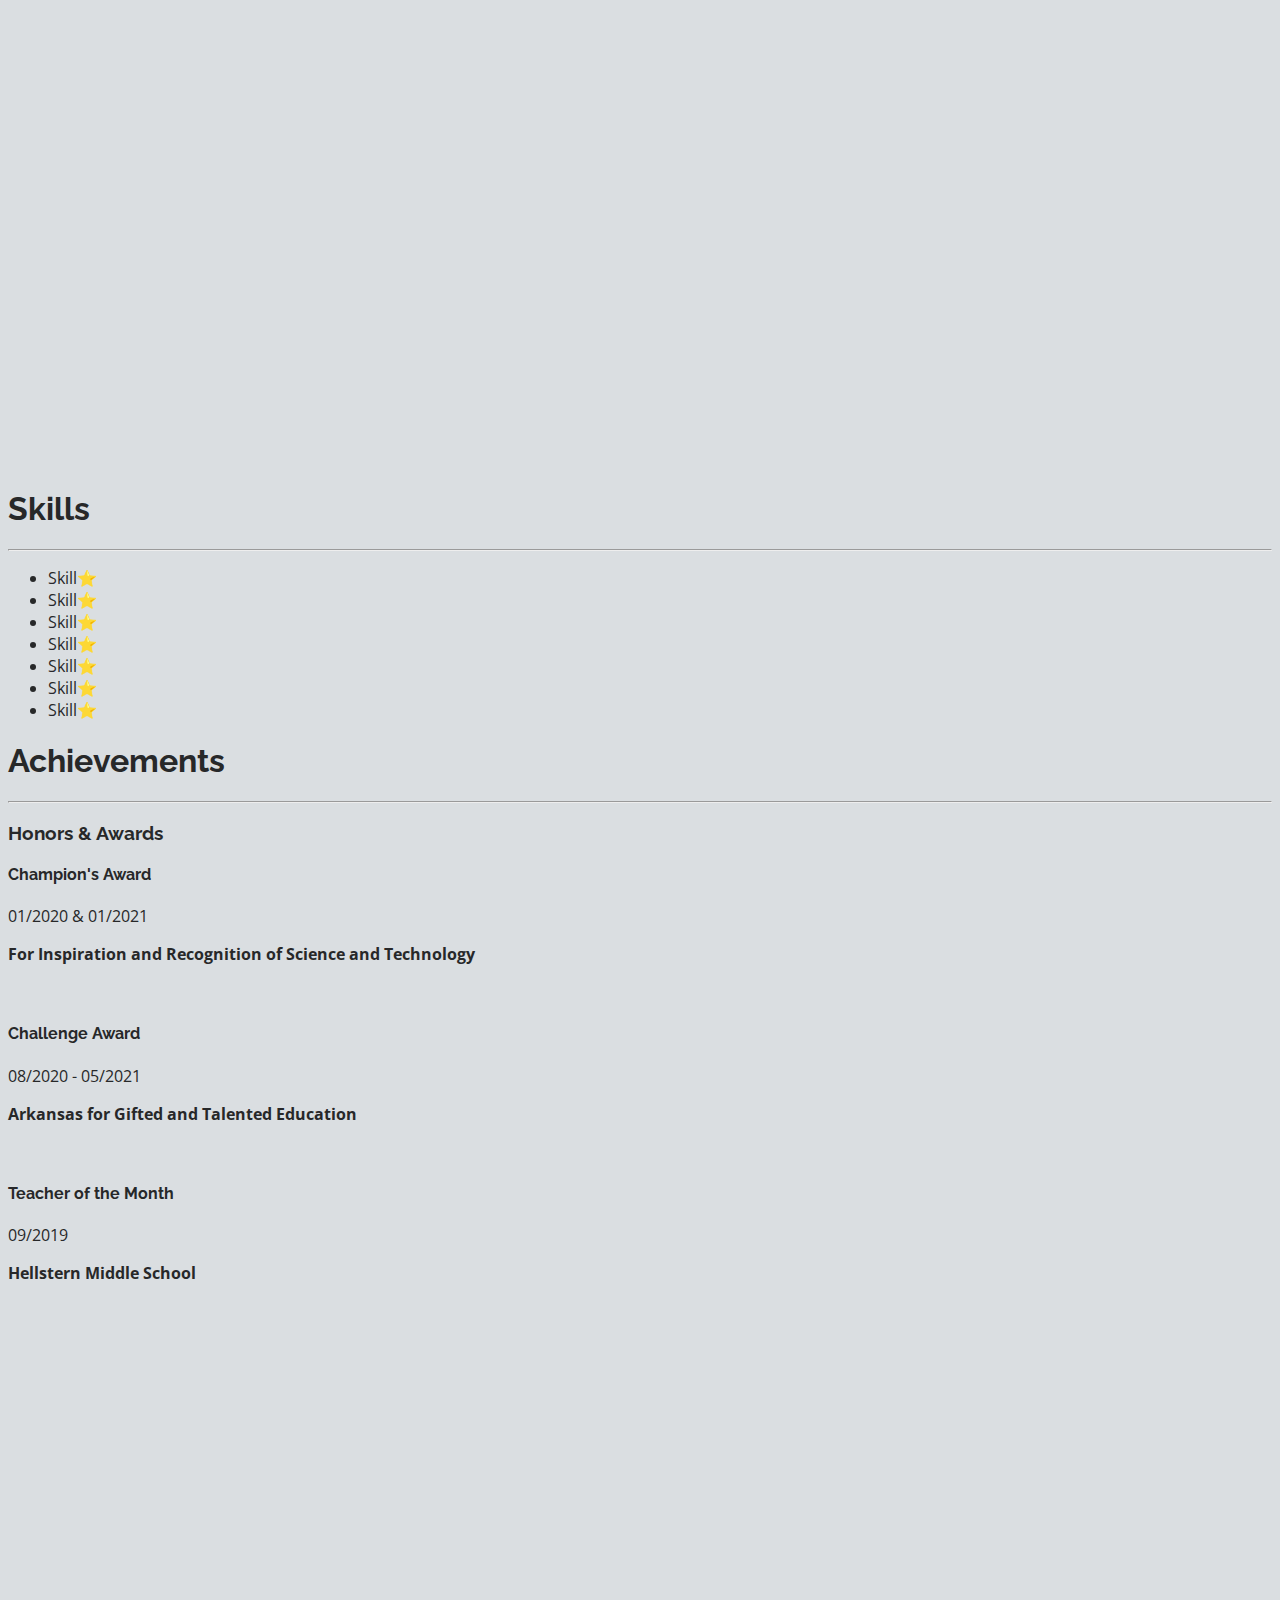
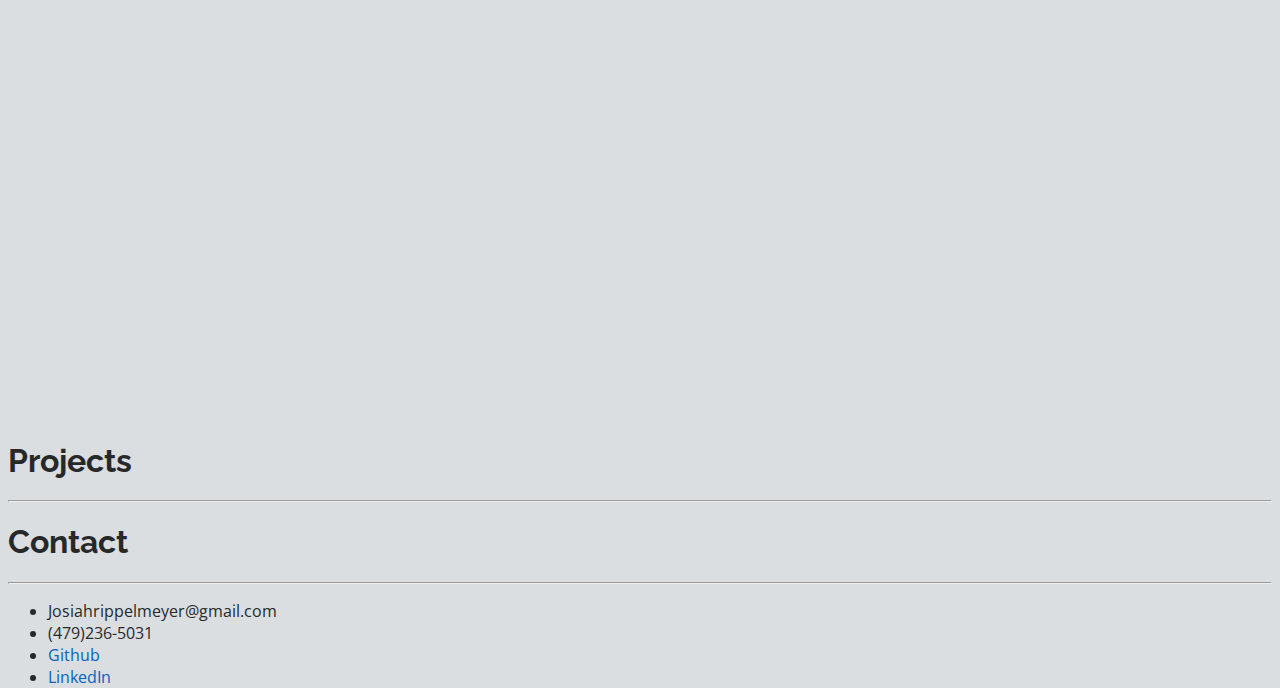
==== commit 4c6cbd93: "more css" ====
--- a/rippindex.html
+++ b/rippindex.html
@@ -58,11 +58,11 @@
       </div>
     </div>
     <nav></nav>
-    <div>
-      <h1>Profile</h1>
-      <hr />
-      <h3>About Me</h3>
-      <p>
+    <div class="container">
+      <h1 id="profile" class="center">Profile</h1>
+      <hr />
+      <h3 class="center">About Me</h3>
+      <p class="center">
         Results-driven educator with expertise in evidence-based
         decision-making, data analysis, and project management. Strong
         communicator, with front-end development teaching experience.
--- a/styles.css
+++ b/styles.css
@@ -76,3 +76,13 @@
   transform: translate(-50%, -50%);
   text-align: center;
 }
+
+.container {
+  margin-right: auto;
+  margin-left: auto;
+  max-width: 1280px;
+}
+
+.center {
+  text-align: center;
+}
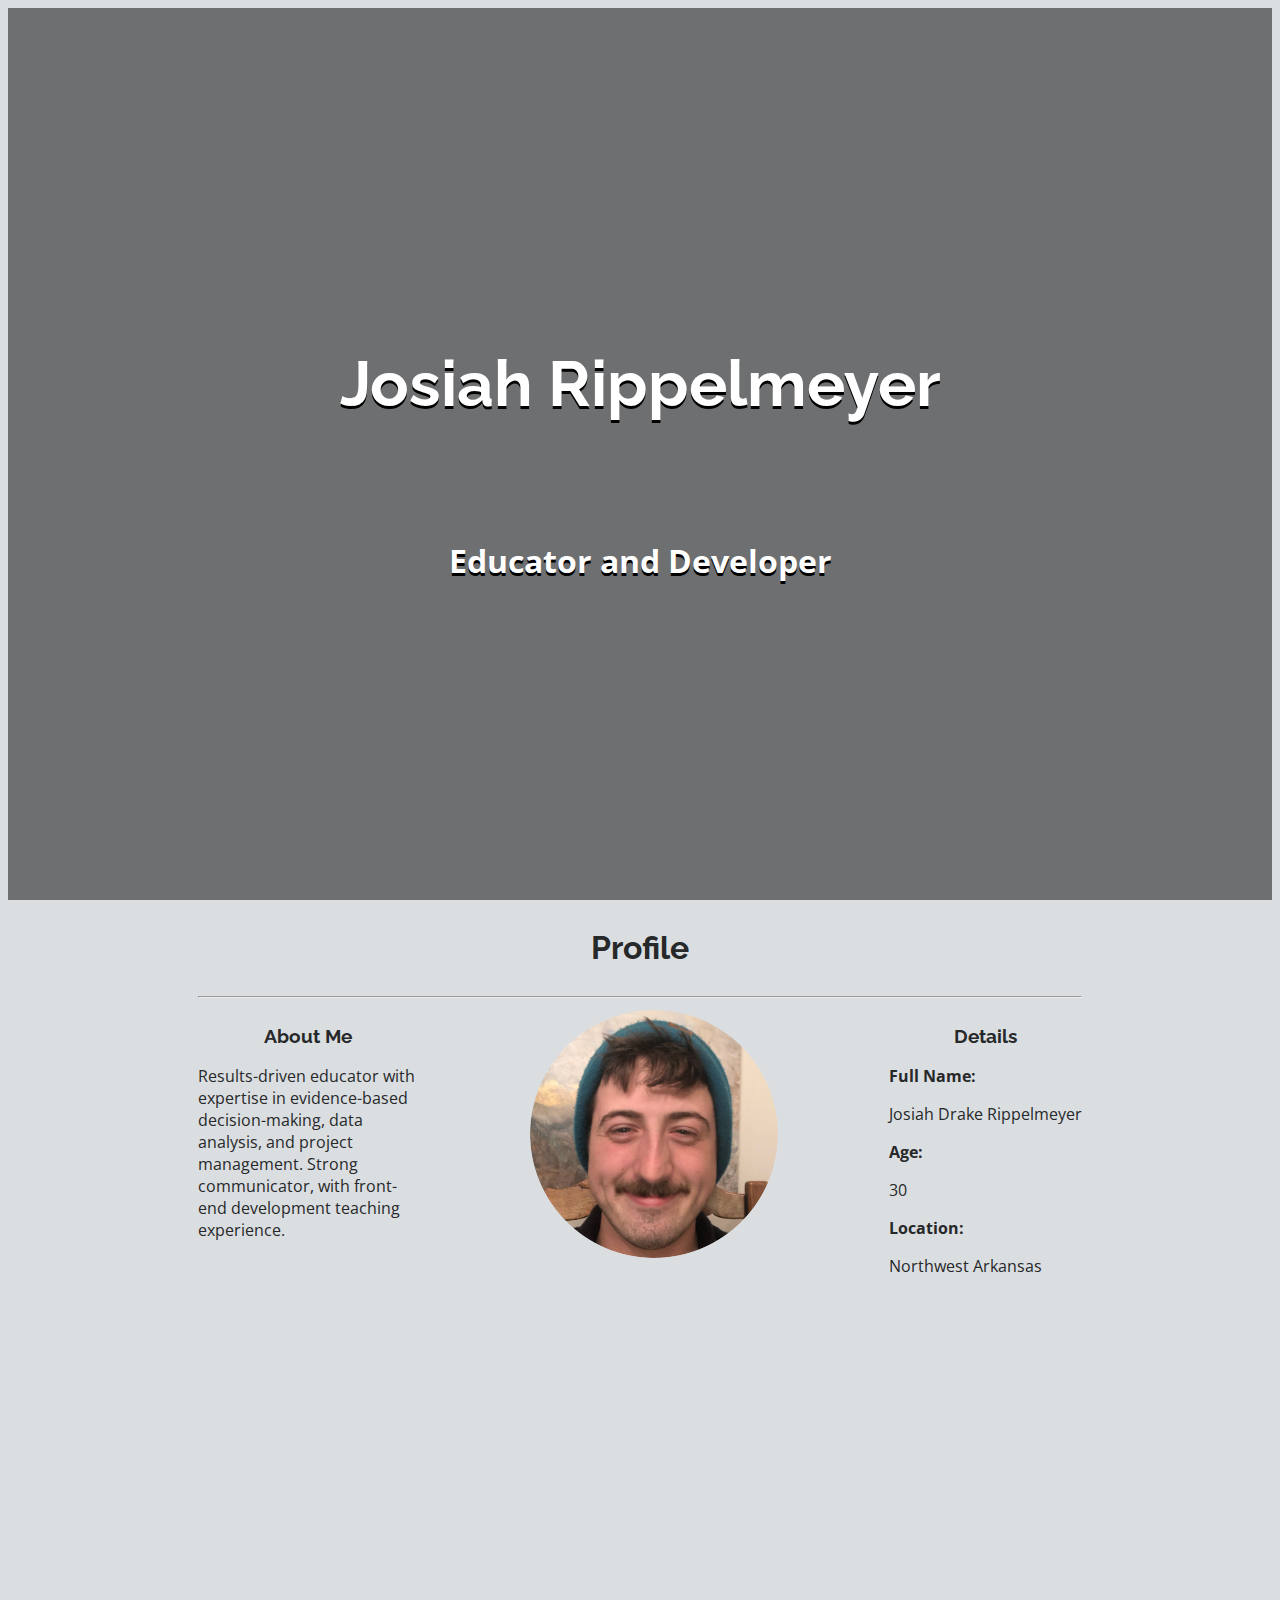
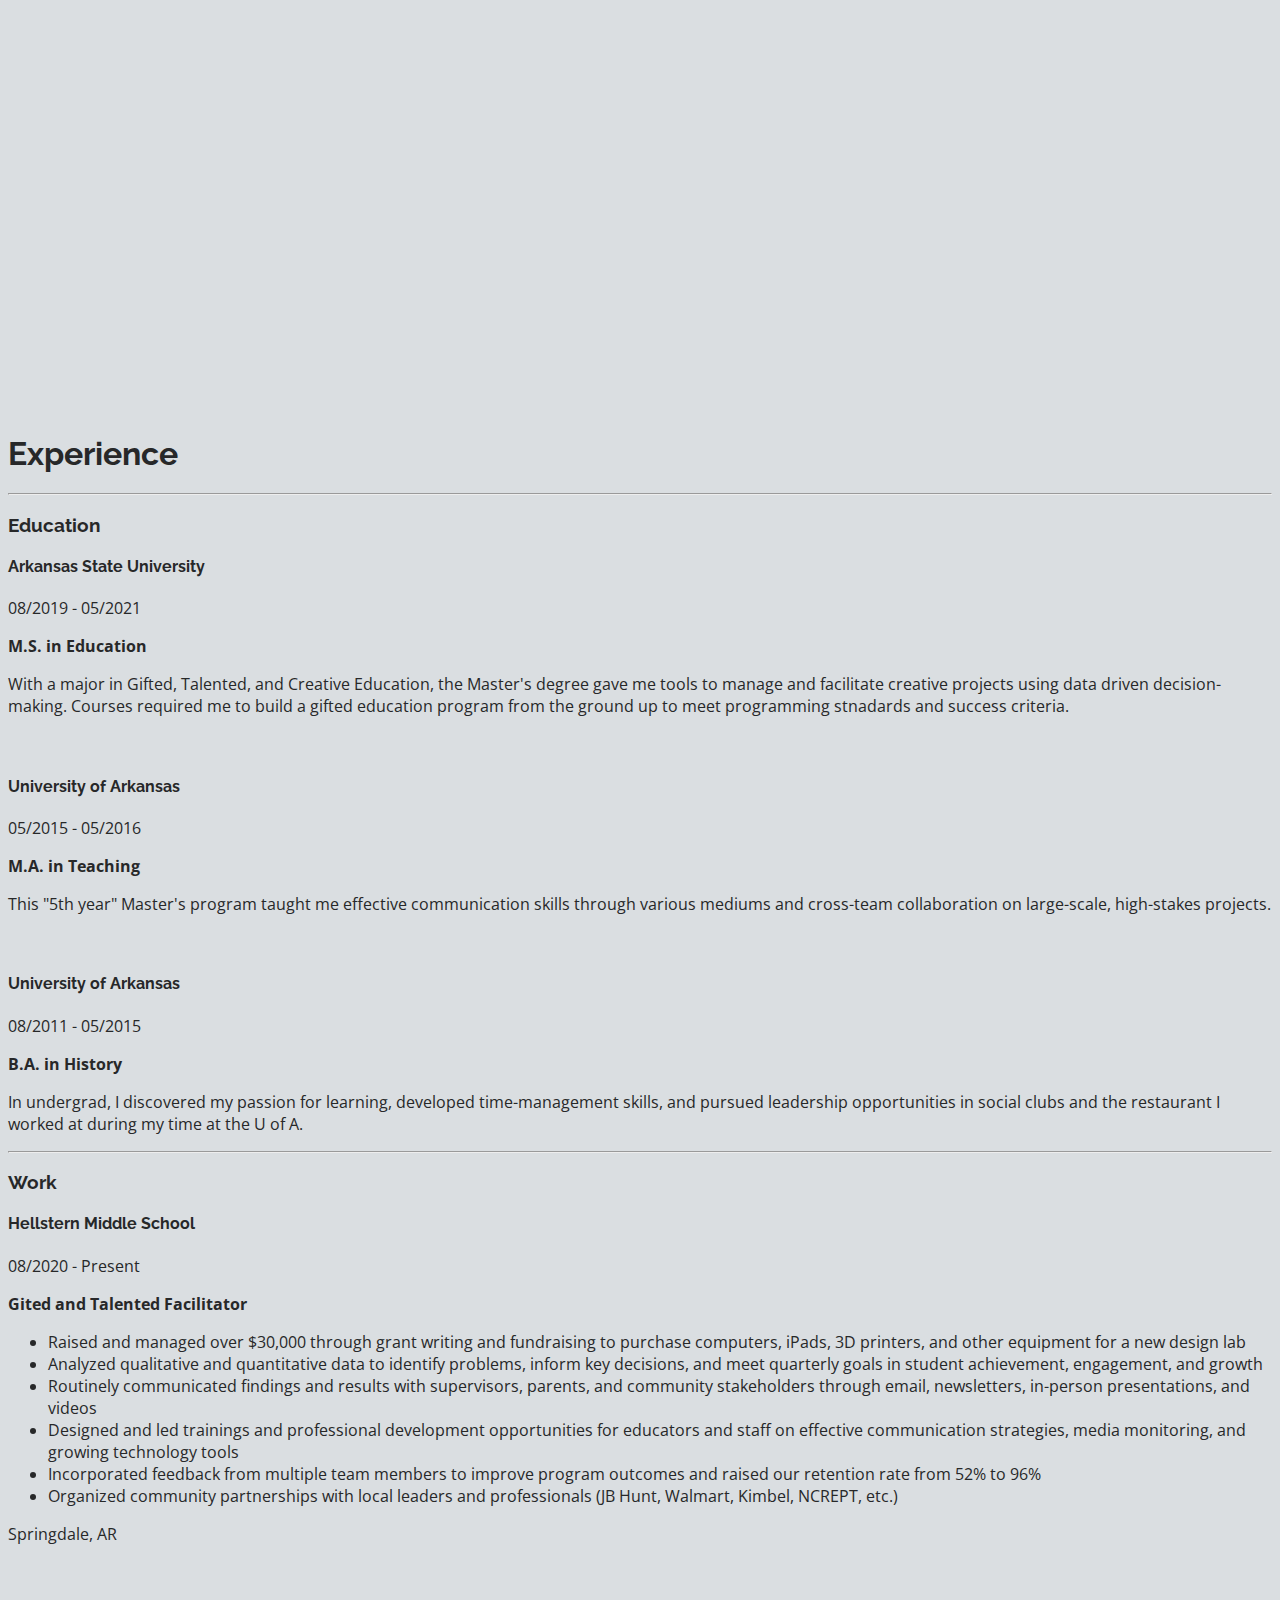
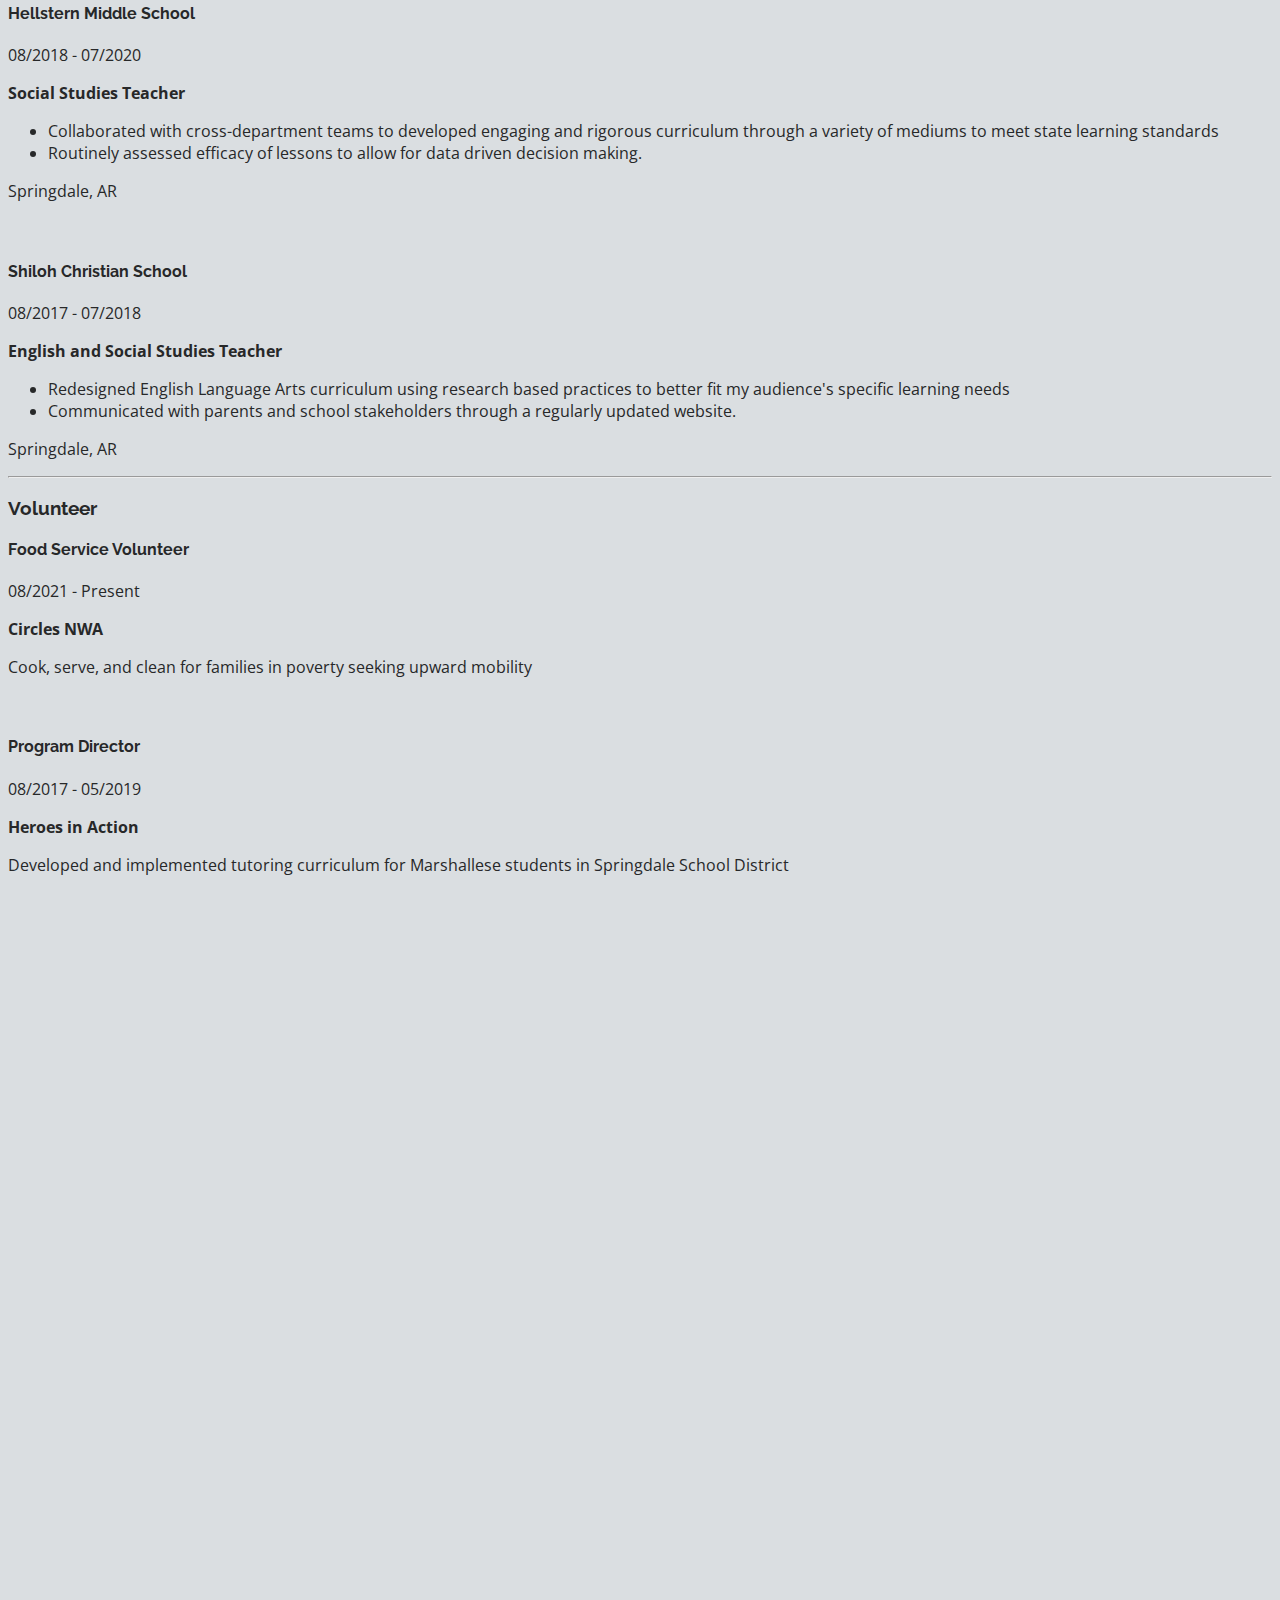
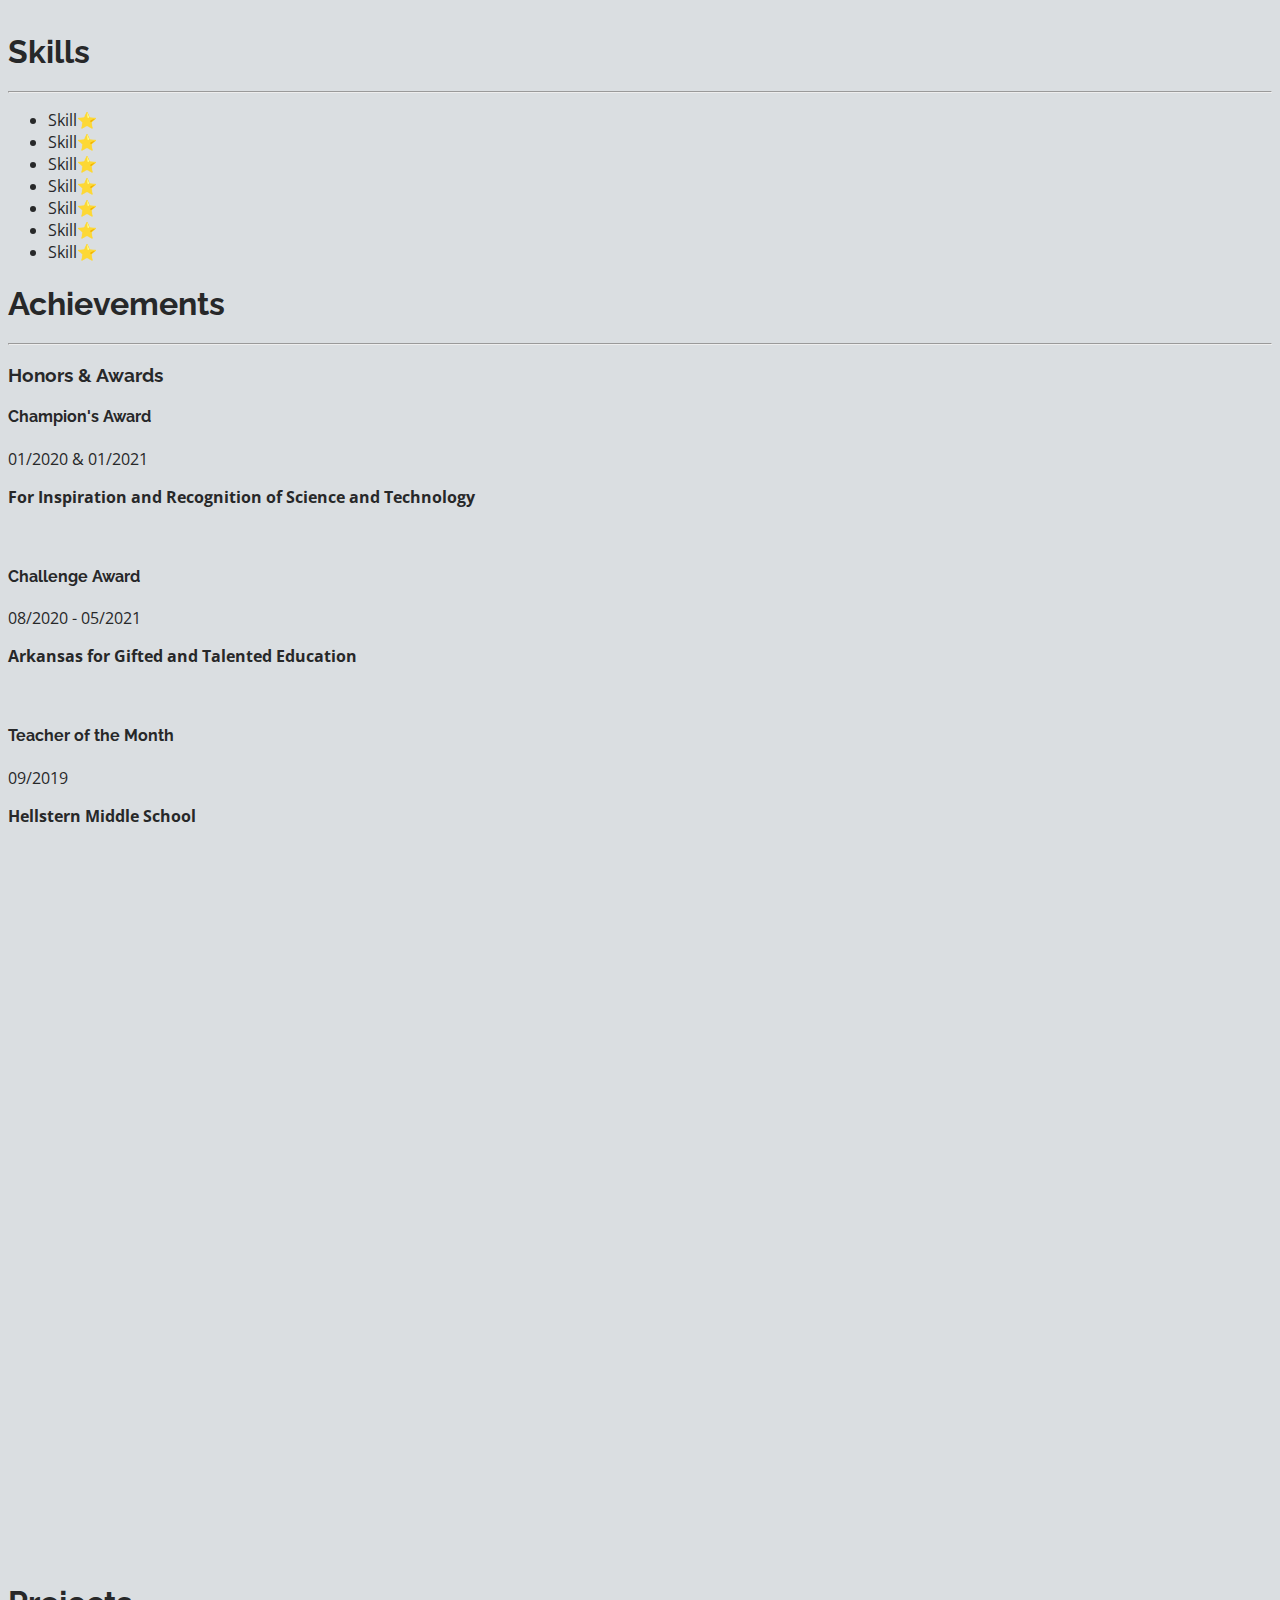
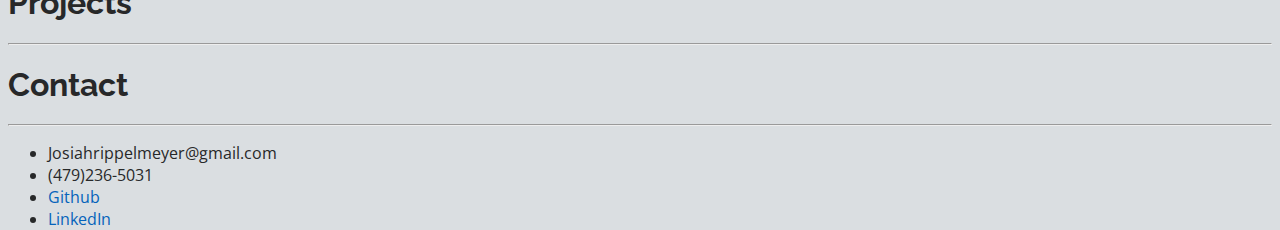
==== commit d693feaf: "css" ====
--- a/rippindex.html
+++ b/rippindex.html
@@ -58,26 +58,27 @@
       </div>
     </div>
     <nav></nav>
-    <div class="container">
-      <h1 id="profile" class="center">Profile</h1>
-      <hr />
-      <h3 class="center">About Me</h3>
-      <p class="center">
-        Results-driven educator with expertise in evidence-based
-        decision-making, data analysis, and project management. Strong
-        communicator, with front-end development teaching experience.
-      </p>
-      <img src="Imgs/circle-portrait.png" />
-      <h3>Details</h3>
-      <strong><p>Full Name:</p></strong>
-      <p>Josiah Drake Rippelmeyer</p>
-      <br />
-      <strong><p>Age:</p></strong>
-      <p>30</p>
-      <br />
-      <strong><p>Location:</p></strong>
-      <p>Northwest Arkansas</p>
-      <br />
+    <div class="container flexbox">
+      <h1 id="profile" class="center flex-wide">Profile</h1>
+      <hr class="flex-wide" />
+      <div class="flex-25">
+        <h3 class="center">About Me</h3>
+        <p>
+          Results-driven educator with expertise in evidence-based
+          decision-making, data analysis, and project management. Strong
+          communicator, with front-end development teaching experience.
+        </p>
+      </div>
+      <div class="flex-50"><img src="Imgs/circle-portrait.png" /></div>
+      <div class="flex-25">
+        <h3 class="center">Details</h3>
+        <strong><p>Full Name:</p></strong>
+        <p>Josiah Drake Rippelmeyer</p>
+        <strong><p>Age:</p></strong>
+        <p>30</p>
+        <strong><p>Location:</p></strong>
+        <p>Northwest Arkansas</p>
+      </div>
     </div>
     <div id="para-2" class="parallax"></div>
     <div>
--- a/styles.css
+++ b/styles.css
@@ -80,9 +80,27 @@
 .container {
   margin-right: auto;
   margin-left: auto;
-  max-width: 1280px;
+  max-width: 70%;
 }
 
 .center {
   text-align: center;
 }
+
+.flexbox {
+  display: flex;
+  flex-flow: row wrap;
+  justify-content: space-between;
+}
+
+.flex-wide {
+  min-width: 100%;
+}
+
+.flex-25 {
+  max-width: 25%;
+}
+
+.flex-50 {
+  max-width: 50%;
+}
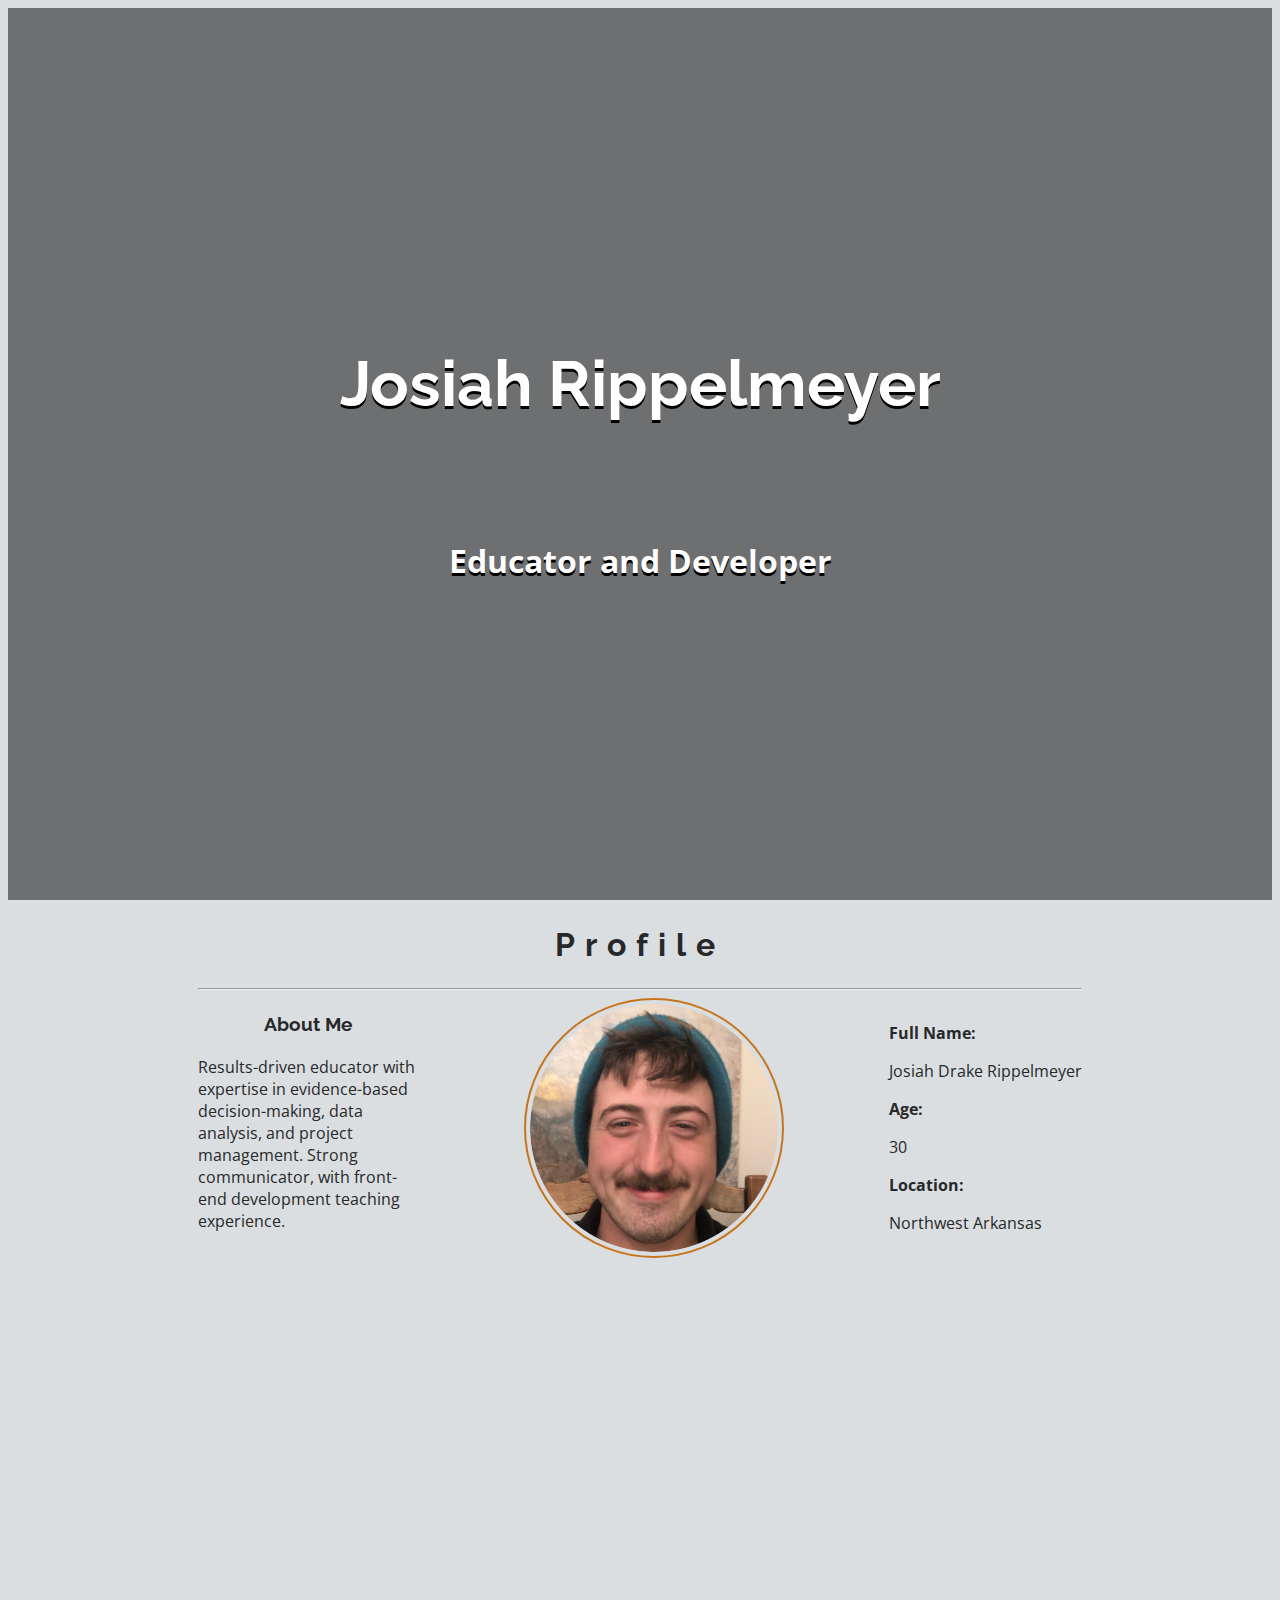
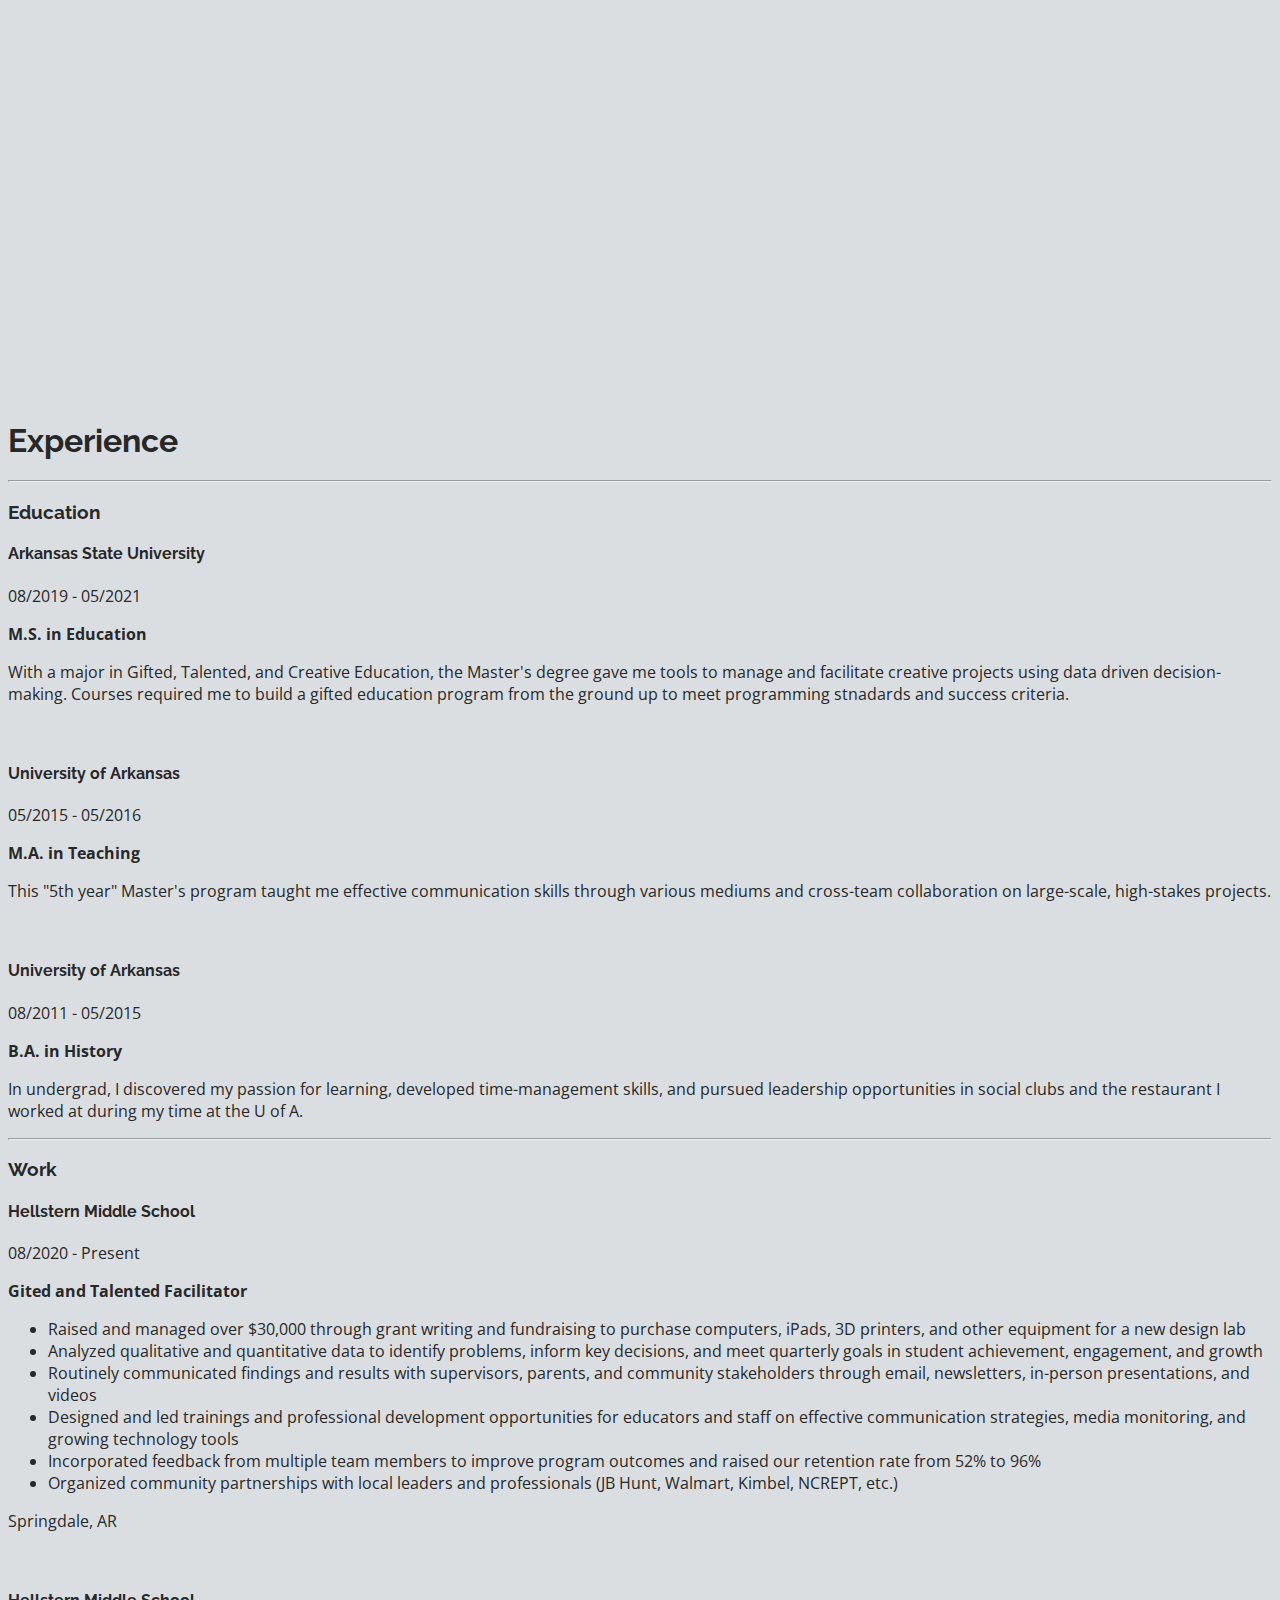
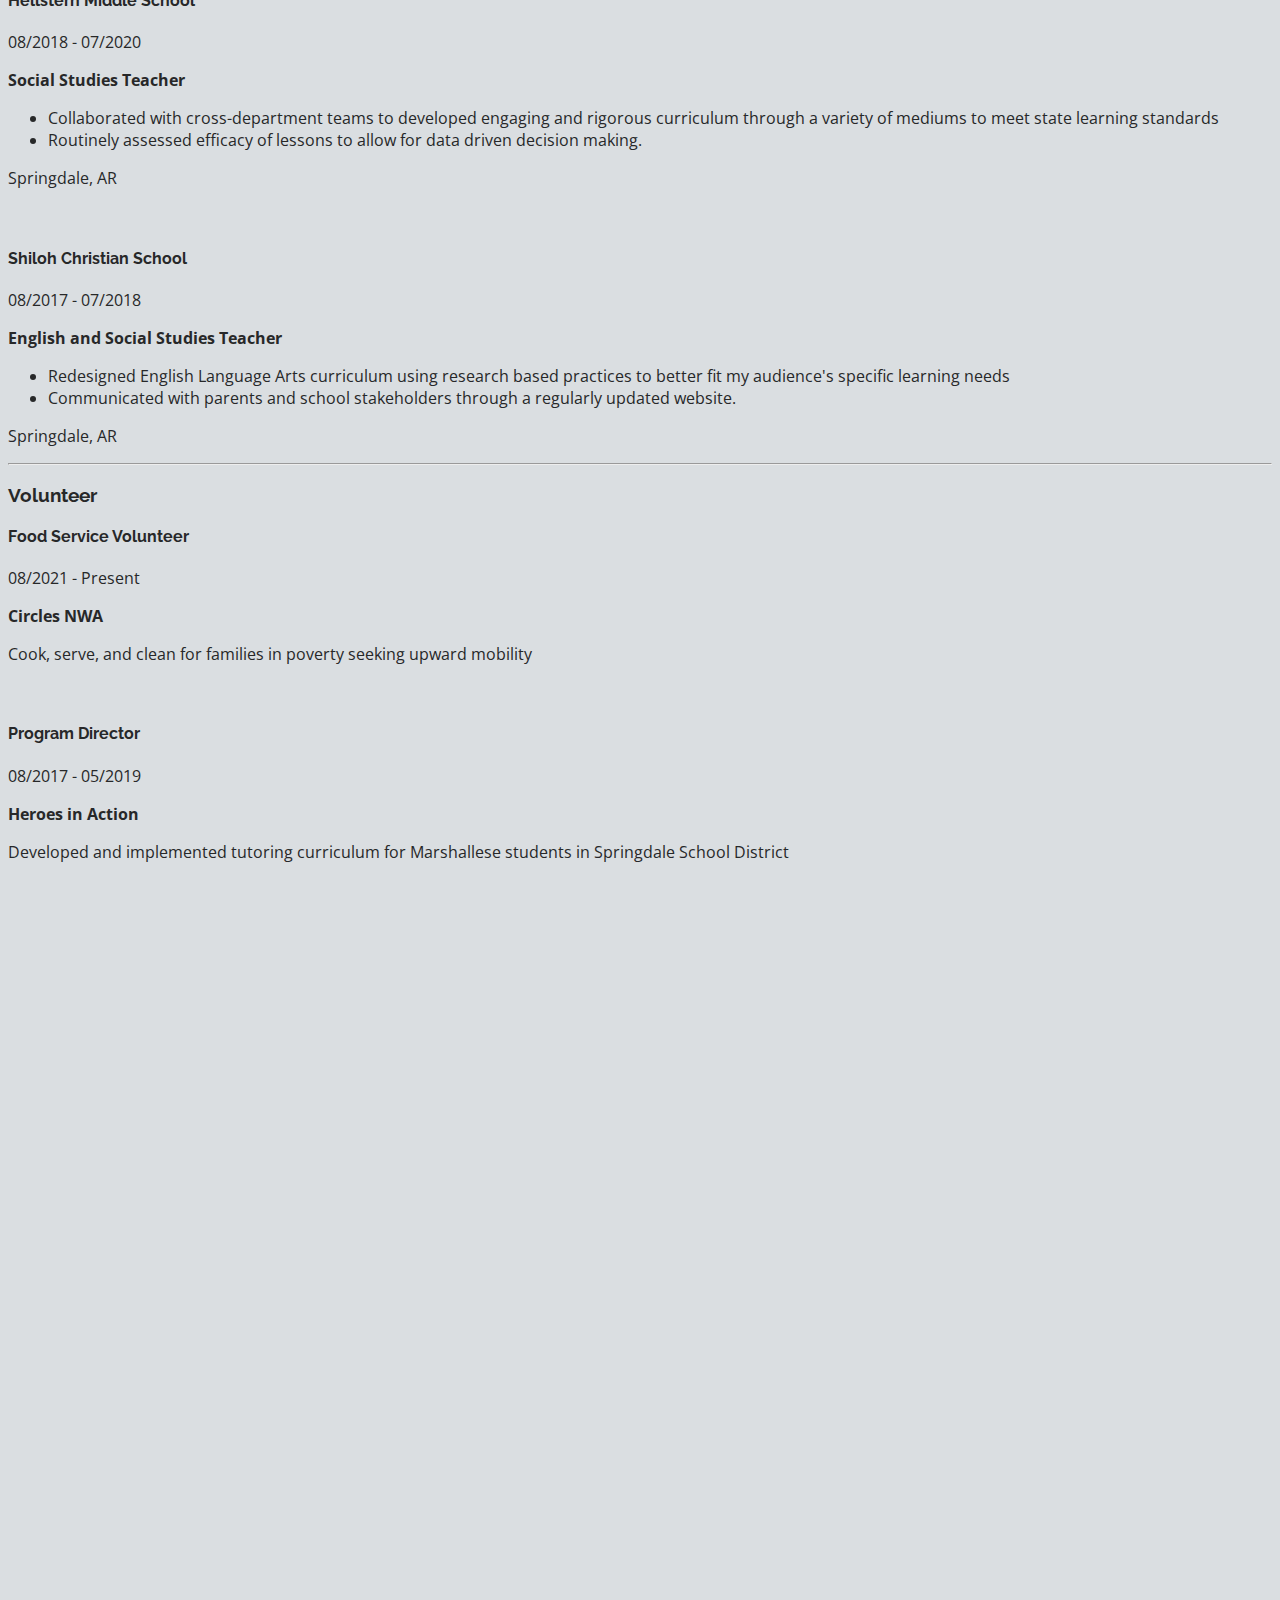
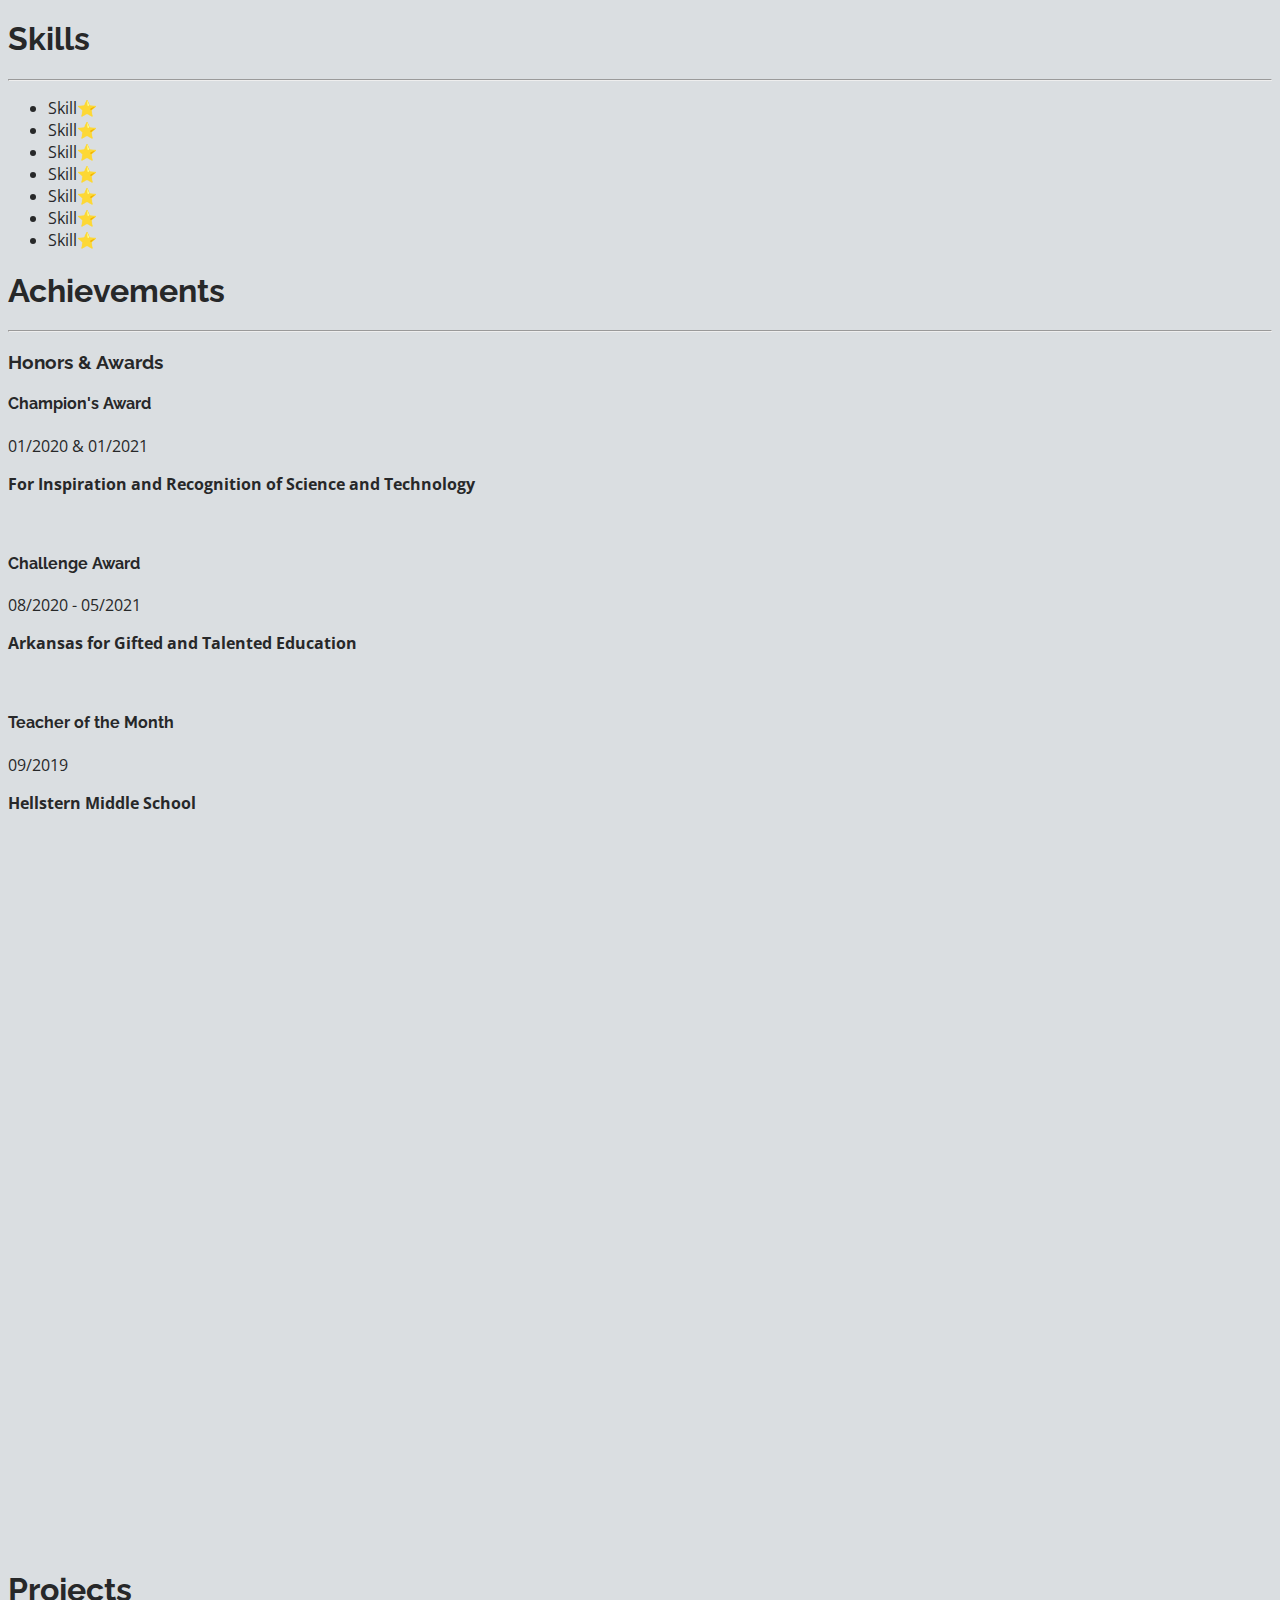
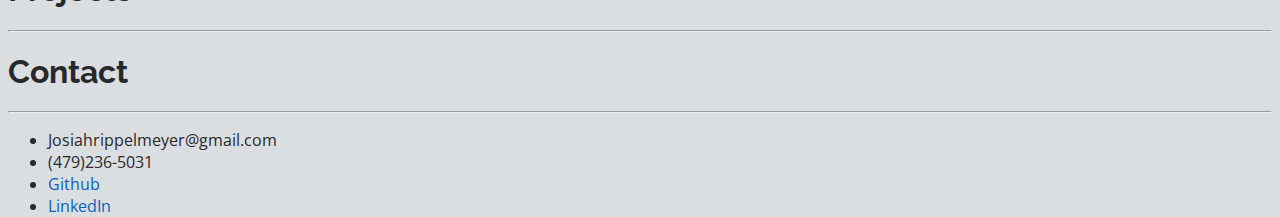
==== commit 0d7f35f5: "css" ====
--- a/rippindex.html
+++ b/rippindex.html
@@ -59,7 +59,7 @@
     </div>
     <nav></nav>
     <div class="container flexbox">
-      <h1 id="profile" class="center flex-wide">Profile</h1>
+      <h1 id="profile" class="flex-wide space center">Profile</h1>
       <hr class="flex-wide" />
       <div class="flex-25">
         <h3 class="center">About Me</h3>
@@ -69,9 +69,10 @@
           communicator, with front-end development teaching experience.
         </p>
       </div>
-      <div class="flex-50"><img src="Imgs/circle-portrait.png" /></div>
+      <div class="flex-50">
+        <img src="Imgs/circle-portrait.png" id="profile-pic" />
+      </div>
       <div class="flex-25">
-        <h3 class="center">Details</h3>
         <strong><p>Full Name:</p></strong>
         <p>Josiah Drake Rippelmeyer</p>
         <strong><p>Age:</p></strong>
@@ -80,6 +81,7 @@
         <p>Northwest Arkansas</p>
       </div>
     </div>
+    <br />
     <div id="para-2" class="parallax"></div>
     <div>
       <h1>Experience</h1>
--- a/styles.css
+++ b/styles.css
@@ -85,12 +85,19 @@
 
 .center {
   text-align: center;
+  margin: auto;
+  padding: 2%;
+}
+
+.space {
+  letter-spacing: 10px;
 }
 
 .flexbox {
   display: flex;
   flex-flow: row wrap;
   justify-content: space-between;
+  align-items: center;
 }
 
 .flex-wide {
@@ -104,3 +111,8 @@
 .flex-50 {
   max-width: 50%;
 }
+
+#profile-pic {
+  border: 2px solid rgb(199, 117, 29);
+  border-radius: 500px;
+}
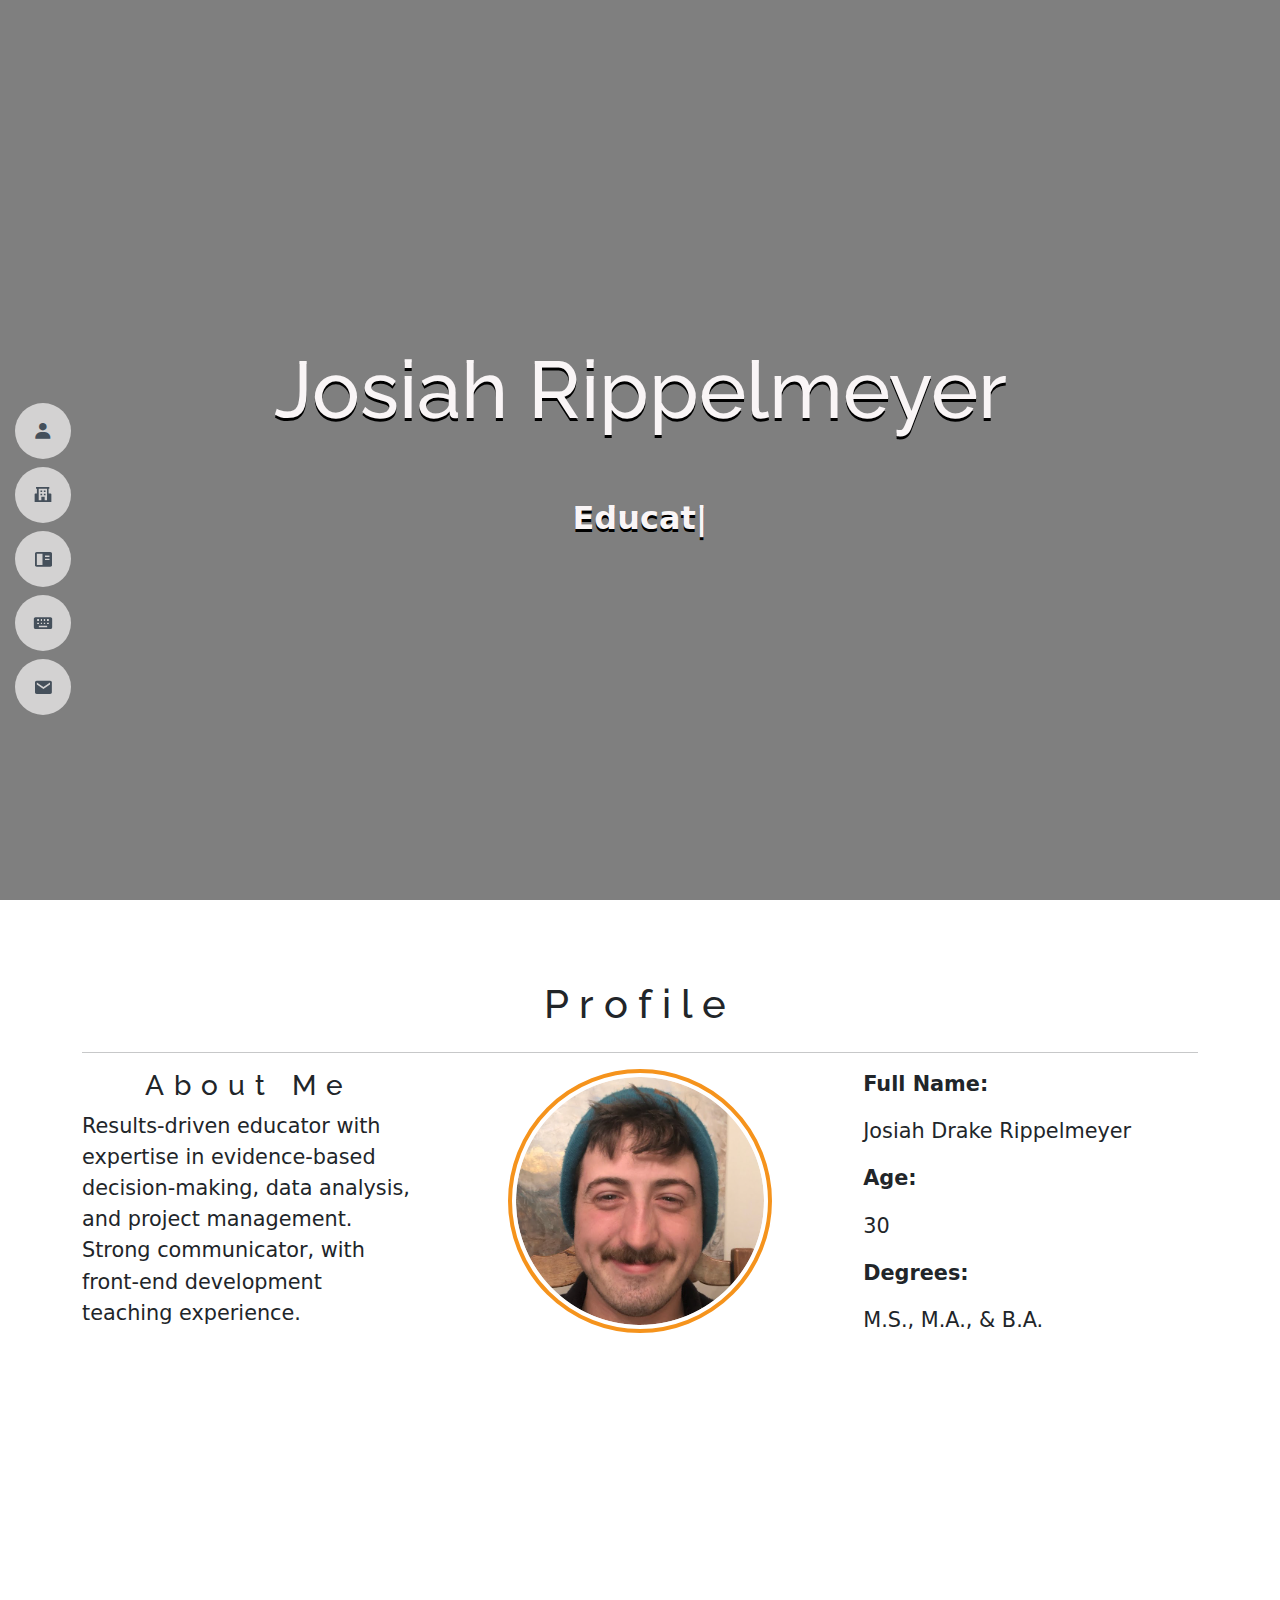
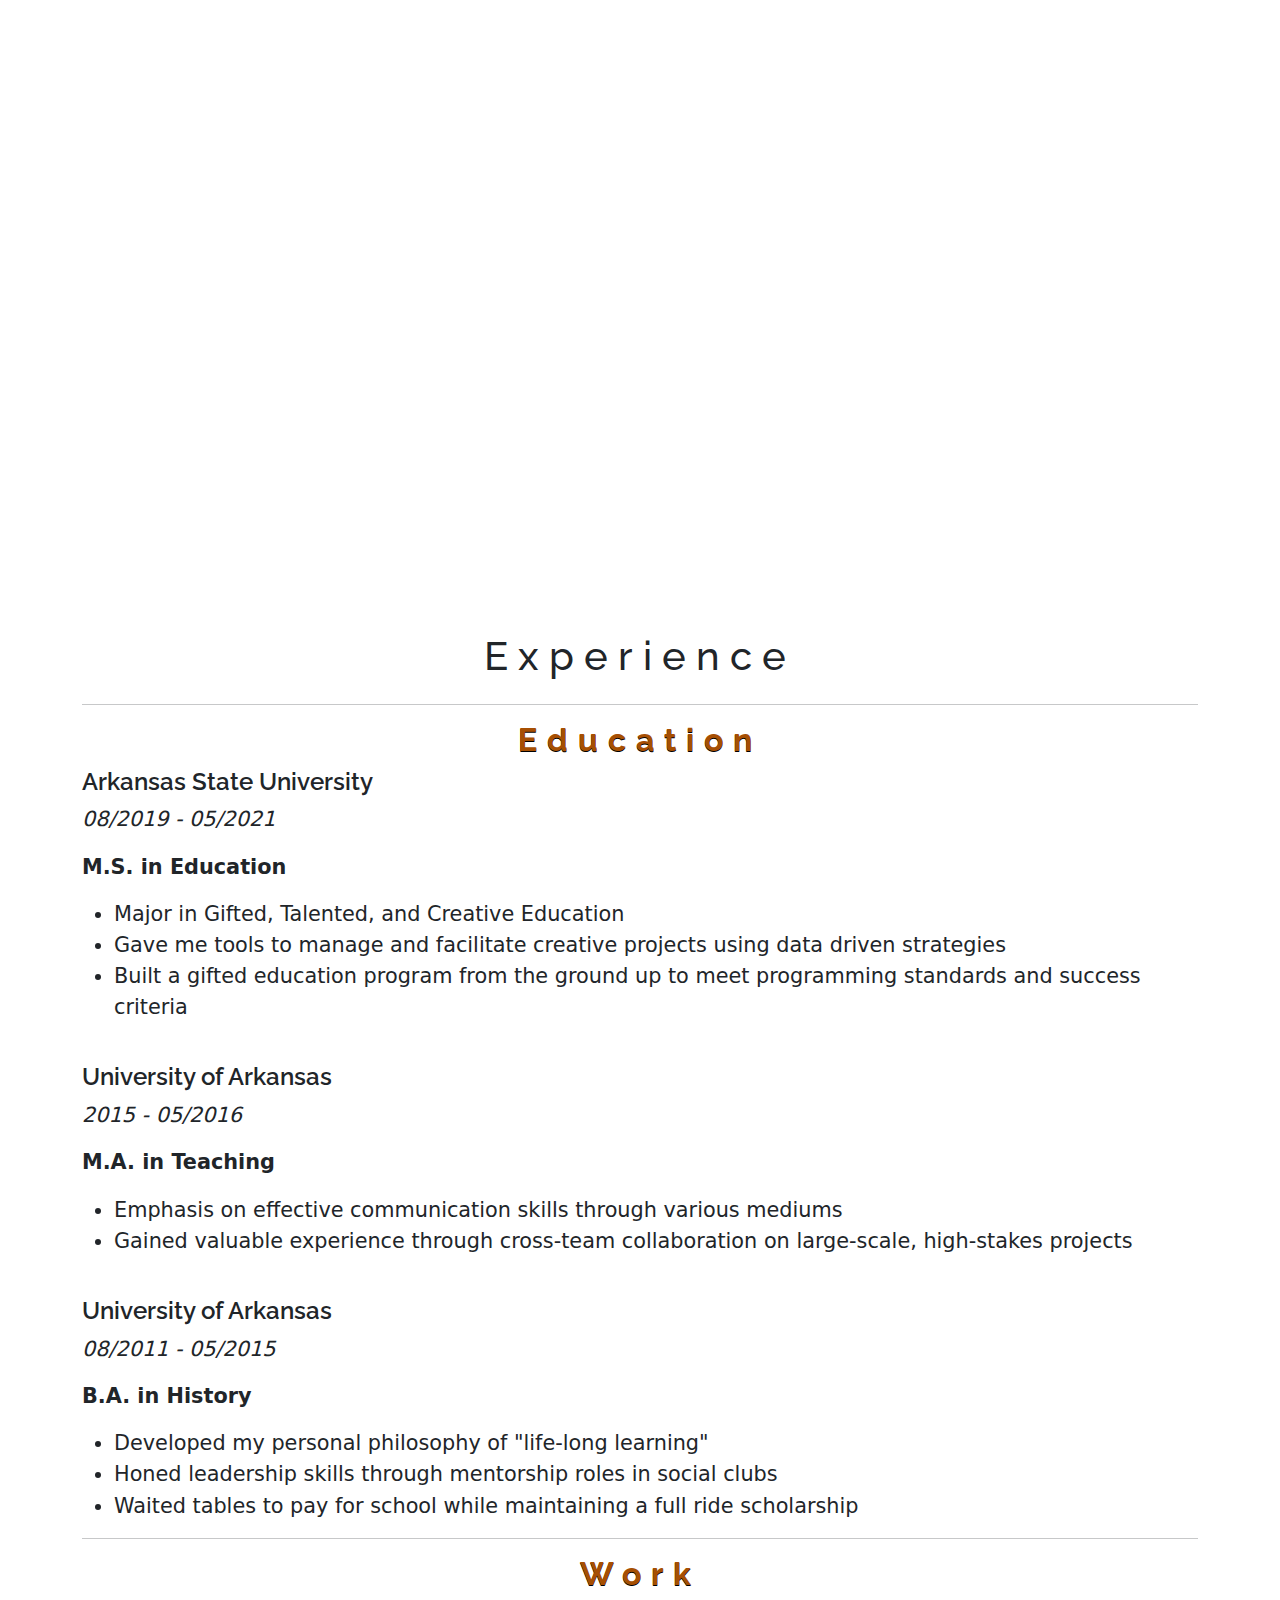
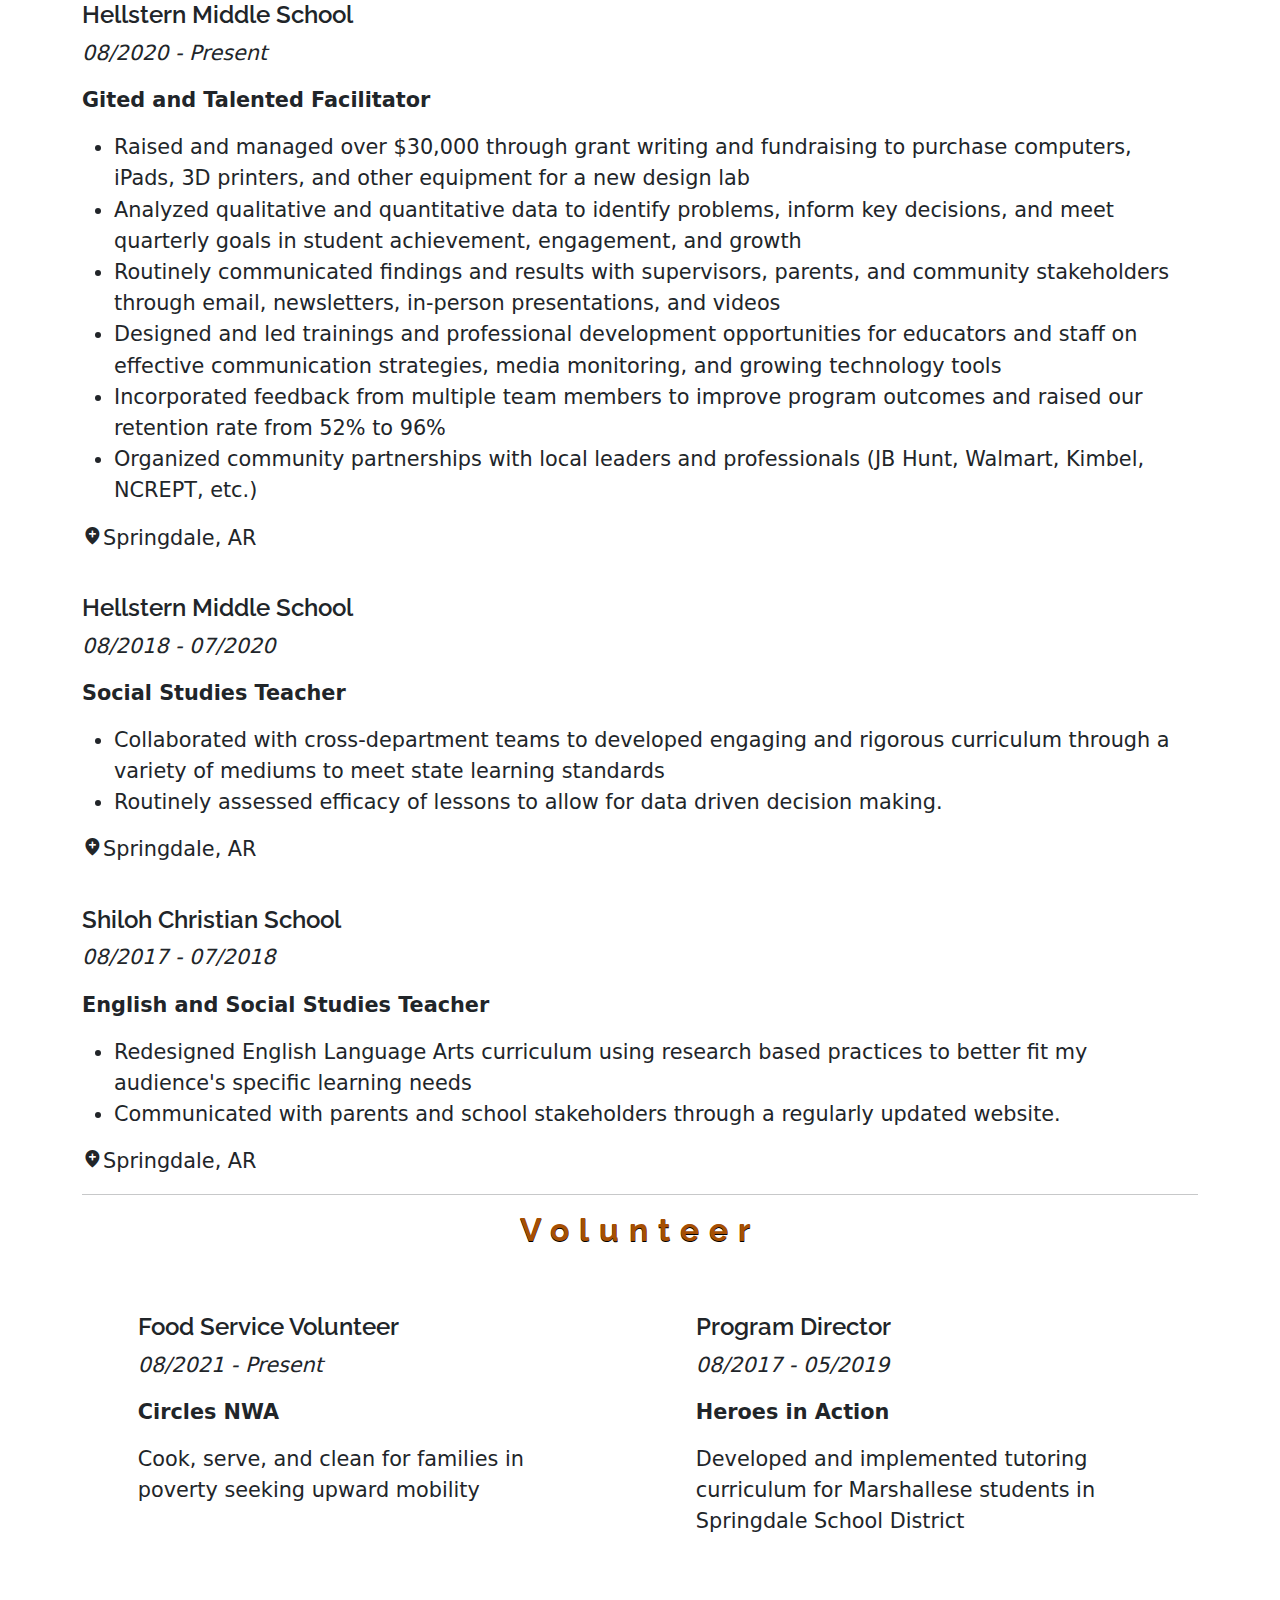
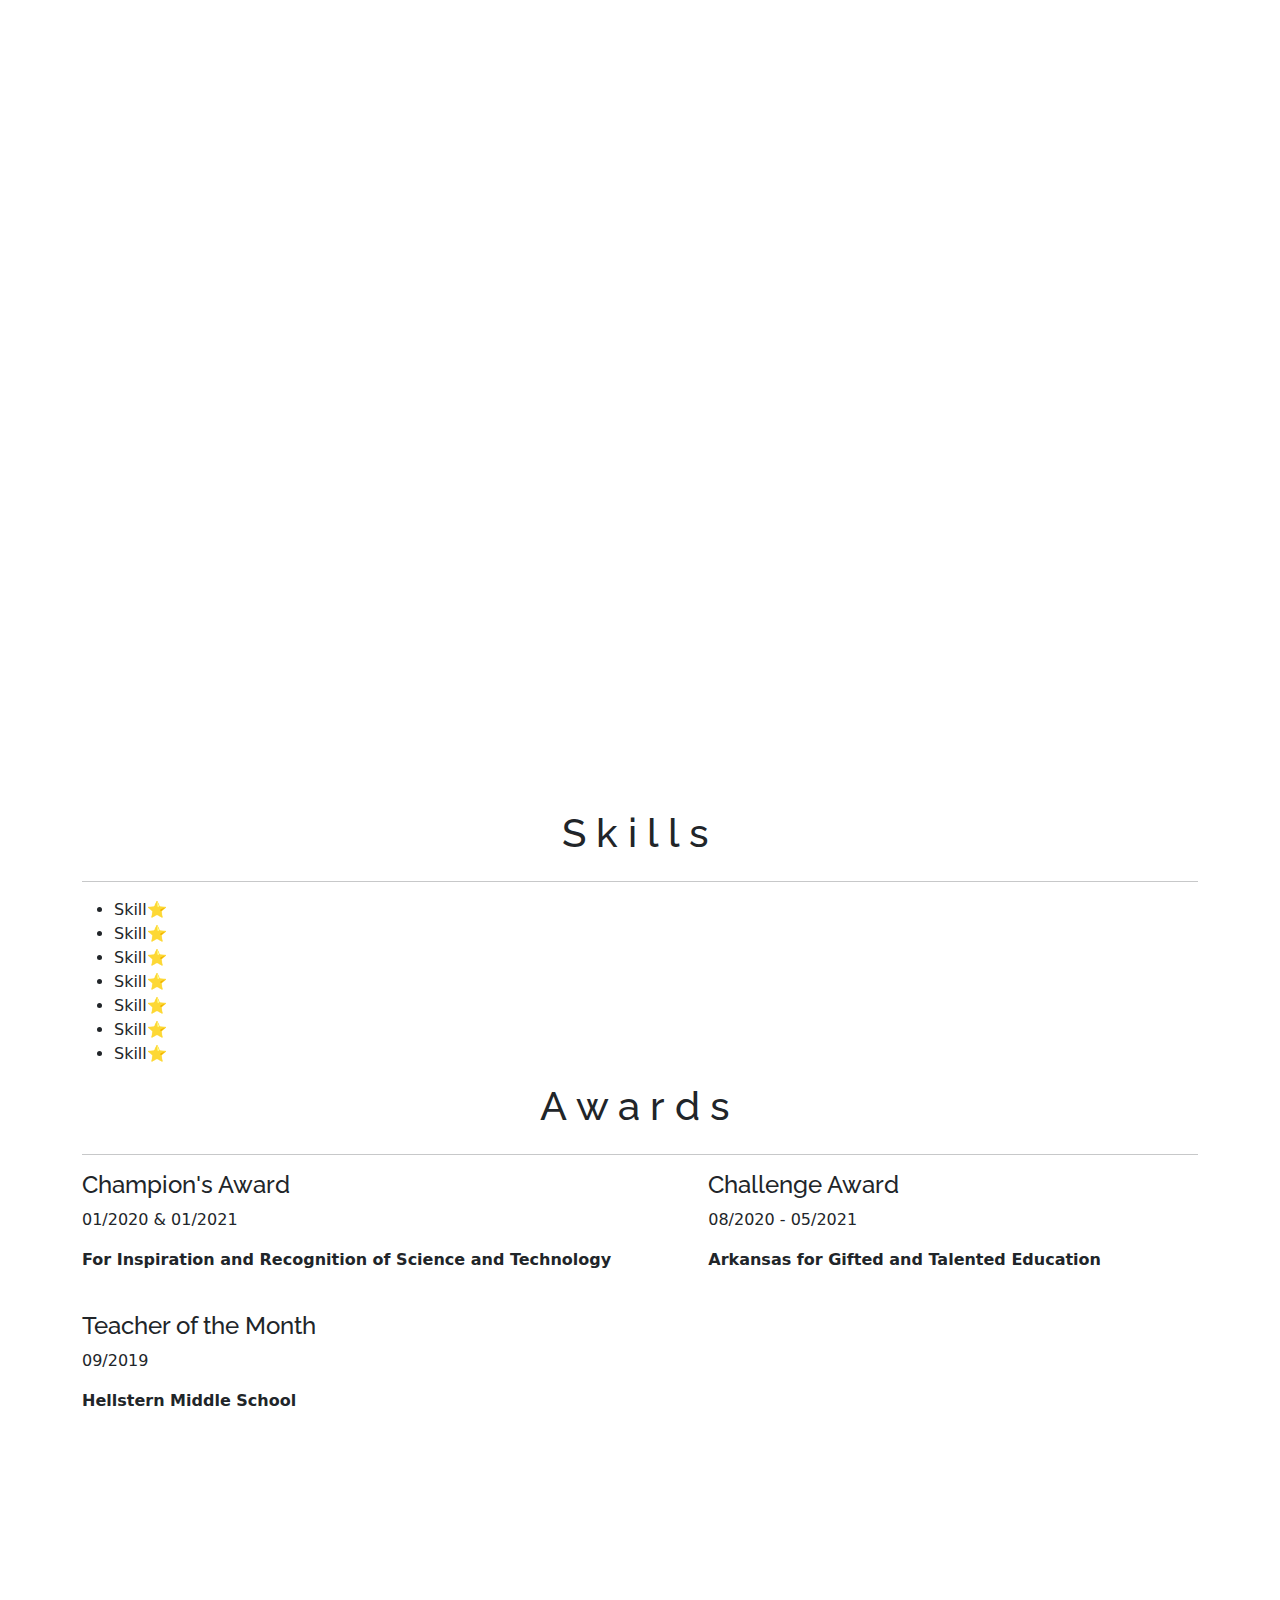
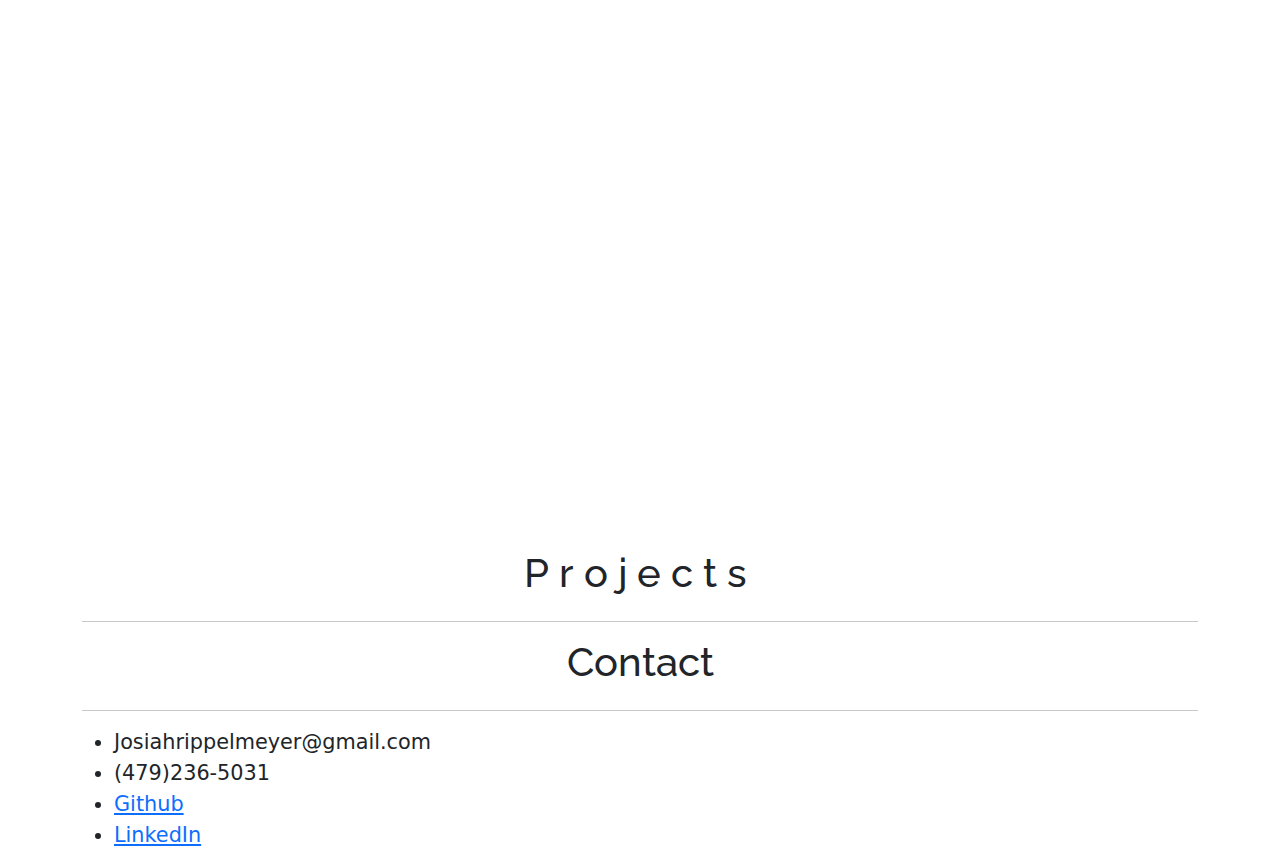
==== commit e433544a: "almost done!" ====
--- a/rippindex.html
+++ b/rippindex.html
@@ -32,207 +32,261 @@
       rel="stylesheet"
     />
     <!-- Vendor CSS Files -->
-    <link href="assets/vendor/aos/aos.css" rel="stylesheet" />
-    <link
-      href="assets/vendor/bootstrap/css/bootstrap.min.css"
-      rel="stylesheet"
-    />
-    <link
-      href="assets/vendor/bootstrap-icons/bootstrap-icons.css"
-      rel="stylesheet"
-    />
-    <link href="assets/vendor/boxicons/css/boxicons.min.css" rel="stylesheet" />
-    <link
-      href="assets/vendor/glightbox/css/glightbox.min.css"
-      rel="stylesheet"
-    />
-    <link href="assets/vendor/swiper/swiper-bundle.min.css" rel="stylesheet" />
+    <link href="vendor/bootstrap/css/bootstrap.min.css" rel="stylesheet" />
+    <link href="vendor/bootstrap-icons/bootstrap-icons.css" rel="stylesheet" />
+    <link href="vendor/boxicons/css/boxicons.min.css" rel="stylesheet" />
+    <link href="vendor/glightbox/css/glightbox.min.css" rel="stylesheet" />
+    <link href="vendor/swiper/swiper-bundle.min.css" rel="stylesheet" />
     <title>Josiah Rippelmeyer</title>
   </head>
+  <!-- ======= Mobile nav toggle button ======= -->
+  <!-- <button type="button" class="mobile-nav-toggle d-xl-none"><i class="bi bi-list mobile-nav-toggle"></i></button> -->
+  <i class="bi bi-list mobile-nav-toggle d-lg-none"></i>
+  <!-- ======= Header ======= -->
+  <header id="header" class="d-flex flex-column justify-content-center">
+    <nav id="navbar" class="navbar nav-menu">
+      <ul>
+        <li>
+          <a href="#profile" class="nav-link scrollto active"
+            ><i class="bx bxs-user"></i> <span>Profile</span></a
+          >
+        </li>
+        <li>
+          <a href="#experience" class="nav-link scrollto"
+            ><i class="bx bxs-school"></i> <span>Experience</span></a
+          >
+        </li>
+        <li>
+          <a href="#skills" class="nav-link scrollto"
+            ><i class="bx bxs-book-content"></i>
+            <span>Skills &amp; Awards</span></a
+          >
+        </li>
+        <li>
+          <a href="#projects" class="nav-link scrollto"
+            ><i class="bx bxs-keyboard"></i> <span>Projects</span></a
+          >
+        </li>
+        <li>
+          <a href="#contact" class="nav-link scrollto"
+            ><i class="bx bxs-envelope"></i> <span>Contact</span></a
+          >
+        </li>
+      </ul>
+    </nav>
+  </header>
   <body>
     <div id="para-1" class="parallax">
-      <div class="center-vh">
-        <h1>Josiah Rippelmeyer</h1>
+      <div class="center-vh container" data-aos="zoom-in" data-aos-delay="100">
+        <h1 id="name">Josiah Rippelmeyer</h1>
         <br />
-        <p>Educator and Developer</p>
-      </div>
-    </div>
-    <nav></nav>
+        <p>
+          <span
+            class="typed"
+            data-typed-items="Educator, Developer, Trainer, Designer, Researcher, Prompt Engineer"
+          ></span>
+        </p>
+      </div>
+    </div>
+    <div id="profile" class="container flexbox tall">
+      <h1 class="flex-wide space center">Profile</h1>
+      <hr class="flex-wide" />
+      <div class="flexbox flex-wide">
+        <div class="flex-25">
+          <h3 class="center space">About Me</h3>
+          <p>
+            Results-driven educator with expertise in evidence-based
+            decision-making, data analysis, and project management. Strong
+            communicator, with front-end development teaching experience.
+          </p>
+        </div>
+        <div class="flex-50">
+          <img src="Imgs/circle-portrait.png" id="profile-pic" />
+        </div>
+        <div class="flex-25">
+          <strong><p>Full Name:</p></strong>
+          <p>Josiah Drake Rippelmeyer</p>
+          <strong><p>Age:</p></strong>
+          <p>30</p>
+          <strong><p>Degrees:</p></strong>
+          <p>M.S., M.A., & B.A.</p>
+        </div>
+      </div>
+    </div>
+    <div id="para-2" class="parallax"></div>
+    <div id="experience" class="container flexbox tall">
+      <h1 class="flex-wide center space">Experience</h1>
+      <hr class="flex-wide" />
+      <div>
+        <h3 class="center space bold">Education</h3>
+        <div>
+          <div>
+            <h4>Arkansas State University</h4>
+            <p><em>08/2019 - 05/2021</em></p>
+            <strong><p>M.S. in Education</p></strong>
+            <ul>
+              <li>Major in Gifted, Talented, and Creative Education</li>
+              <li>
+                Gave me tools to manage and facilitate creative projects using
+                data driven strategies
+              </li>
+              <li>
+                Built a gifted education program from the ground up to meet
+                programming standards and success criteria
+              </li>
+            </ul>
+          </div>
+          <br />
+          <div>
+            <h4>University of Arkansas</h4>
+            <p><em>2015 - 05/2016</em></p>
+            <strong><p>M.A. in Teaching</p></strong>
+            <ul>
+              <li>
+                Emphasis on effective communication skills through various
+                mediums
+              </li>
+              <li>
+                Gained valuable experience through cross-team collaboration on
+                large-scale, high-stakes projects
+              </li>
+            </ul>
+          </div>
+          <br />
+          <div>
+            <h4>University of Arkansas</h4>
+            <p><em>08/2011 - 05/2015</em></p>
+            <strong><p>B.A. in History</p></strong>
+            <ul>
+              <li>Developed my personal philosophy of "life-long learning"</li>
+              <li>
+                Honed leadership skills through mentorship roles in social clubs
+              </li>
+              <li>
+                Waited tables to pay for school while maintaining a full ride
+                scholarship
+              </li>
+            </ul>
+          </div>
+        </div>
+
+        <hr class="flex-wide" />
+        <div>
+          <h3 class="center space bold">Work</h3>
+          <div>
+            <h4>Hellstern Middle School</h4>
+            <p><em>08/2020 - Present</em></p>
+            <p><strong>Gited and Talented Facilitator</strong></p>
+            <ul>
+              <li>
+                Raised and managed over $30,000 through grant writing and
+                fundraising to purchase computers, iPads, 3D printers, and other
+                equipment for a new design lab
+              </li>
+              <li>
+                Analyzed qualitative and quantitative data to identify problems,
+                inform key decisions, and meet quarterly goals in student
+                achievement, engagement, and growth
+              </li>
+              <li>
+                Routinely communicated findings and results with supervisors,
+                parents, and community stakeholders through email, newsletters,
+                in-person presentations, and videos
+              </li>
+              <li>
+                Designed and led trainings and professional development
+                opportunities for educators and staff on effective communication
+                strategies, media monitoring, and growing technology tools
+              </li>
+              <li>
+                Incorporated feedback from multiple team members to improve
+                program outcomes and raised our retention rate from 52% to 96%
+              </li>
+              <li>
+                Organized community partnerships with local leaders and
+                professionals (JB Hunt, Walmart, Kimbel, NCREPT, etc.)
+              </li>
+            </ul>
+            <p><i class="bx bxs-location-plus"></i>Springdale, AR</p>
+          </div>
+          <br />
+          <div>
+            <h4>Hellstern Middle School</h4>
+            <p><em>08/2018 - 07/2020</em></p>
+            <p><strong>Social Studies Teacher</strong></p>
+            <ul>
+              <li>
+                Collaborated with cross-department teams to developed engaging
+                and rigorous curriculum through a variety of mediums to meet
+                state learning standards
+              </li>
+              <li>
+                Routinely assessed efficacy of lessons to allow for data driven
+                decision making.
+              </li>
+            </ul>
+            <p><i class="bx bxs-location-plus"></i>Springdale, AR</p>
+          </div>
+          <br />
+          <div>
+            <h4>Shiloh Christian School</h4>
+            <p><em>08/2017 - 07/2018</em></p>
+            <p><strong>English and Social Studies Teacher</strong></p>
+            <ul>
+              <li>
+                Redesigned English Language Arts curriculum using research based
+                practices to better fit my audience's specific learning needs
+              </li>
+              <li>
+                Communicated with parents and school stakeholders through a
+                regularly updated website.
+              </li>
+            </ul>
+            <p><i class="bx bxs-location-plus"></i>Springdale, AR</p>
+          </div>
+        </div>
+        <hr class="flex-wide" />
+        <div class="flexbox">
+          <h3 class="flex-wide center space bold">Volunteer</h3>
+          <div class="flex-50">
+            <h4>Food Service Volunteer</h4>
+            <p><em>08/2021 - Present</em></p>
+            <strong><p>Circles NWA</p></strong>
+            <p>
+              Cook, serve, and clean for families in poverty seeking upward
+              mobility
+            </p>
+          </div>
+          <br />
+          <div class="flex-50">
+            <h4>Program Director</h4>
+            <p><em>08/2017 - 05/2019</em></p>
+            <strong><p>Heroes in Action</p></strong>
+            <p>
+              Developed and implemented tutoring curriculum for Marshallese
+              students in Springdale School District
+            </p>
+          </div>
+        </div>
+      </div>
+    </div>
+    <div id="para-3" class="parallax"></div>
+    <div id="skills" class="container flexbox">
+      <h1 class="flex-wide center space">Skills</h1>
+      <hr class="flex-wide" />
+      <ul>
+        <li>Skill<span>&#11088; </span></li>
+        <li>Skill<span>&#11088; </span></li>
+        <li>Skill<span>&#11088; </span></li>
+        <li>Skill<span>&#11088; </span></li>
+        <li>Skill<span>&#11088; </span></li>
+        <li>Skill<span>&#11088; </span></li>
+        <li>Skill<span>&#11088; </span></li>
+      </ul>
+    </div>
     <div class="container flexbox">
-      <h1 id="profile" class="flex-wide space center">Profile</h1>
-      <hr class="flex-wide" />
-      <div class="flex-25">
-        <h3 class="center">About Me</h3>
-        <p>
-          Results-driven educator with expertise in evidence-based
-          decision-making, data analysis, and project management. Strong
-          communicator, with front-end development teaching experience.
-        </p>
-      </div>
-      <div class="flex-50">
-        <img src="Imgs/circle-portrait.png" id="profile-pic" />
-      </div>
-      <div class="flex-25">
-        <strong><p>Full Name:</p></strong>
-        <p>Josiah Drake Rippelmeyer</p>
-        <strong><p>Age:</p></strong>
-        <p>30</p>
-        <strong><p>Location:</p></strong>
-        <p>Northwest Arkansas</p>
-      </div>
-    </div>
-    <br />
-    <div id="para-2" class="parallax"></div>
-    <div>
-      <h1>Experience</h1>
-      <hr />
-      <h3>Education</h3>
-      <div>
-        <h4>Arkansas State University</h4>
-        <p>08/2019 - 05/2021</p>
-        <strong><p>M.S. in Education</p></strong>
-        <p>
-          With a major in Gifted, Talented, and Creative Education, the Master's
-          degree gave me tools to manage and facilitate creative projects using
-          data driven decision-making. Courses required me to build a gifted
-          education program from the ground up to meet programming stnadards and
-          success criteria.
-        </p>
-      </div>
-      <br />
-      <div>
-        <h4>University of Arkansas</h4>
-        <p>05/2015 - 05/2016</p>
-        <strong><p>M.A. in Teaching</p></strong>
-        <p>
-          This "5th year" Master's program taught me effective communication
-          skills through various mediums and cross-team collaboration on
-          large-scale, high-stakes projects.
-        </p>
-      </div>
-      <br />
-      <div>
-        <h4>University of Arkansas</h4>
-        <p>08/2011 - 05/2015</p>
-        <strong><p>B.A. in History</p></strong>
-        <p>
-          In undergrad, I discovered my passion for learning, developed
-          time-management skills, and pursued leadership opportunities in social
-          clubs and the restaurant I worked at during my time at the U of A.
-        </p>
-      </div>
-      <hr />
-      <h3>Work</h3>
-      <div>
-        <h4>Hellstern Middle School</h4>
-        <p>08/2020 - Present</p>
-        <p><strong>Gited and Talented Facilitator</strong></p>
-        <ul>
-          <li>
-            Raised and managed over $30,000 through grant writing and
-            fundraising to purchase computers, iPads, 3D printers, and other
-            equipment for a new design lab
-          </li>
-          <li>
-            Analyzed qualitative and quantitative data to identify problems,
-            inform key decisions, and meet quarterly goals in student
-            achievement, engagement, and growth
-          </li>
-          <li>
-            Routinely communicated findings and results with supervisors,
-            parents, and community stakeholders through email, newsletters,
-            in-person presentations, and videos
-          </li>
-          <li>
-            Designed and led trainings and professional development
-            opportunities for educators and staff on effective communication
-            strategies, media monitoring, and growing technology tools
-          </li>
-          <li>
-            Incorporated feedback from multiple team members to improve program
-            outcomes and raised our retention rate from 52% to 96%
-          </li>
-          <li>
-            Organized community partnerships with local leaders and
-            professionals (JB Hunt, Walmart, Kimbel, NCREPT, etc.)
-          </li>
-        </ul>
-        <p>Springdale, AR</p>
-      </div>
-      <br />
-      <div>
-        <h4>Hellstern Middle School</h4>
-        <p>08/2018 - 07/2020</p>
-        <p><strong>Social Studies Teacher</strong></p>
-        <ul>
-          <li>
-            Collaborated with cross-department teams to developed engaging and
-            rigorous curriculum through a variety of mediums to meet state
-            learning standards
-          </li>
-          <li>
-            Routinely assessed efficacy of lessons to allow for data driven
-            decision making.
-          </li>
-        </ul>
-        <p>Springdale, AR</p>
-      </div>
-      <br />
-      <div>
-        <h4>Shiloh Christian School</h4>
-        <p>08/2017 - 07/2018</p>
-        <p><strong>English and Social Studies Teacher</strong></p>
-        <ul>
-          <li>
-            Redesigned English Language Arts curriculum using research based
-            practices to better fit my audience's specific learning needs
-          </li>
-          <li>
-            Communicated with parents and school stakeholders through a
-            regularly updated website.
-          </li>
-        </ul>
-        <p>Springdale, AR</p>
-      </div>
-      <hr />
-      <h3>Volunteer</h3>
-      <div>
-        <h4>Food Service Volunteer</h4>
-        <p>08/2021 - Present</p>
-        <strong><p>Circles NWA</p></strong>
-        <p>
-          Cook, serve, and clean for families in poverty seeking upward mobility
-        </p>
-      </div>
-      <br />
-      <div>
-        <h4>Program Director</h4>
-        <p>08/2017 - 05/2019</p>
-        <strong><p>Heroes in Action</p></strong>
-        <p>
-          Developed and implemented tutoring curriculum for Marshallese students
-          in Springdale School District
-        </p>
-      </div>
-    </div>
-    <div id="para-3" class="parallax"></div>
-    <div>
-      <h1>Skills</h1>
-      <hr />
-      <ul>
-        <li>Skill<span>&#11088; </span></li>
-        <li>Skill<span>&#11088; </span></li>
-        <li>Skill<span>&#11088; </span></li>
-        <li>Skill<span>&#11088; </span></li>
-        <li>Skill<span>&#11088; </span></li>
-        <li>Skill<span>&#11088; </span></li>
-        <li>Skill<span>&#11088; </span></li>
-      </ul>
-    </div>
-    <div>
-      <h1>Achievements</h1>
-      <hr />
-      <h3>Honors & Awards</h3>
+      <h1 class="flex-wide center space">Awards</h1>
+      <hr class="flex-wide" />
       <div>
         <h4>Champion's Award</h4>
         <p>01/2020 & 01/2021</p>
@@ -256,13 +310,13 @@
       </div>
     </div>
     <div id="para-4" class="parallax"></div>
-    <div>
-      <h1>Projects</h1>
-      <hr />
-    </div>
-    <div>
-      <h1>Contact</h1>
-      <hr />
+    <div id="projects" class="container flexbox">
+      <h1 class="flex-wide center space">Projects</h1>
+      <hr class="flex-wide" />
+    </div>
+    <div id="contact" class="container flexbox">
+      <h1 class="flex-wide center">Contact</h1>
+      <hr class="flex-wide" />
       <ul>
         <li>Josiahrippelmeyer@gmail.com</li>
         <li>(479)236-5031</li>
@@ -270,5 +324,25 @@
         <li><a href="www.linkedin.com/in/josiah-rippelmeyer">LinkedIn</a></li>
       </ul>
     </div>
+    <div id="preloader"></div>
+    <a
+      href="#"
+      class="back-to-top d-flex align-items-center justify-content-center"
+      ><i class="bi bi-arrow-up-short"></i
+    ></a>
+
+    <!-- Vendor JS Files -->
+    <script src="vendor/purecounter/purecounter_vanilla.js"></script>
+    <script src="vendor/aos/aos.js"></script>
+    <script src="vendor/bootstrap/js/bootstrap.bundle.min.js"></script>
+    <script src="vendor/glightbox/js/glightbox.min.js"></script>
+    <script src="vendor/isotope-layout/isotope.pkgd.min.js"></script>
+    <script src="vendor/swiper/swiper-bundle.min.js"></script>
+    <script src="vendor/typed.js/typed.min.js"></script>
+    <script src="vendor/waypoints/noframework.waypoints.js"></script>
+    <script src="vendor/php-email-form/validate.js"></script>
+
+    <!-- Template Main JS File -->
+    <script src="js/main.js"></script>
   </body>
 </html>
--- a/styles.css
+++ b/styles.css
@@ -10,16 +10,16 @@
 body {
   font-family: "Open Sans", sans-serif;
   color: #272829;
-  background-color: #dadee1;
+  background-color: #f9f5f6;
 }
 
 a {
-  color: #0563bb;
+  color: #d97904;
   text-decoration: none;
 }
 
 a:hover {
-  color: #067ded;
+  color: #d97904;
   text-decoration: none;
 }
 
@@ -32,6 +32,10 @@
   font-family: "Raleway", sans-serif;
 }
 
+#name {
+  font-size: 250%;
+}
+
 #para-1 {
   background-image: linear-gradient(rgba(0, 0, 0, 0.5), rgba(0, 0, 0, 0.5)),
     url(imgs/oldmain.jpg);
@@ -60,7 +64,7 @@
   background-size: cover;
   z-index: 4;
   position: relative;
-  color: white;
+  color: #f9f5f6;
   font-size: 200%;
   font-weight: 700;
   display: block;
@@ -83,21 +87,29 @@
   max-width: 70%;
 }
 
+.tall {
+  padding-top: 5em;
+  padding-bottom: 5em;
+}
 .center {
   text-align: center;
-  margin: auto;
-  padding: 2%;
 }
 
 .space {
   letter-spacing: 10px;
+}
+
+.bold {
+  font-weight: 700;
+  color: #a64f03;
+  text-shadow: 0 0.5px 0 black;
+  font-size: 200%;
 }
 
 .flexbox {
   display: flex;
   flex-flow: row wrap;
   justify-content: space-between;
-  align-items: center;
 }
 
 .flex-wide {
@@ -105,14 +117,1224 @@
 }
 
 .flex-25 {
-  max-width: 25%;
+  width: 30%;
 }
 
 .flex-50 {
-  max-width: 50%;
+  width: auto;
+}
+#experience h4 {
+  font-weight: 600;
+}
+
+#experience .flex-50 {
+  width: 50%;
+  padding: 5%;
+}
+
+#profile p,
+#experience p,
+#skills p,
+#projects p,
+#contact p,
+#experience ul,
+#contact ul {
+  font-size: 130%;
 }
 
 #profile-pic {
-  border: 2px solid rgb(199, 117, 29);
+  border: 4px solid #f5931c;
   border-radius: 500px;
 }
+
+/*--------------------------------------------------------------
+Template code
+--------------------------------------------------------------*/
+
+.back-to-top {
+  position: fixed;
+  visibility: hidden;
+  opacity: 0;
+  right: 15px;
+  bottom: 15px;
+  z-index: 996;
+  background: #d3d2d2;
+  width: 40px;
+  height: 40px;
+  border-radius: 50px;
+  transition: all 0.4s;
+}
+
+.back-to-top i {
+  font-size: 28px;
+  color: #4e444c;
+  line-height: 0;
+}
+
+.back-to-top:hover {
+  background: #f5931c;
+  color: #4e444c;
+}
+
+.back-to-top.active {
+  visibility: visible;
+  opacity: 1;
+}
+
+/*--------------------------------------------------------------
+# Preloader
+--------------------------------------------------------------*/
+#preloader {
+  position: fixed;
+  top: 0;
+  left: 0;
+  right: 0;
+  bottom: 0;
+  z-index: 9999;
+  overflow: hidden;
+  background: #fff;
+}
+
+#preloader:before {
+  content: "";
+  position: fixed;
+  top: calc(50% - 30px);
+  left: calc(50% - 30px);
+  border: 6px solid #0563bb;
+  border-top-color: #fff;
+  border-bottom-color: #fff;
+  border-radius: 50%;
+  width: 60px;
+  height: 60px;
+  -webkit-animation: animate-preloader 1s linear infinite;
+  animation: animate-preloader 1s linear infinite;
+}
+
+@-webkit-keyframes animate-preloader {
+  0% {
+    transform: rotate(0deg);
+  }
+
+  100% {
+    transform: rotate(360deg);
+  }
+}
+
+@keyframes animate-preloader {
+  0% {
+    transform: rotate(0deg);
+  }
+
+  100% {
+    transform: rotate(360deg);
+  }
+}
+/*--------------------------------------------------------------
+# Header
+--------------------------------------------------------------*/
+#header {
+  position: fixed;
+  top: 25%;
+  left: 0;
+  bottom: 0;
+  z-index: 9997;
+  transition: all 0.5s;
+  padding: 15px;
+  overflow-y: auto;
+}
+
+@media (max-width: 991px) {
+  #header {
+    width: 300px;
+    background: #fff;
+    border-right: 1px solid #e6e9ec;
+    left: -300px;
+  }
+}
+
+@media (min-width: 991px) {
+  #main {
+    margin-left: 100px;
+  }
+}
+
+/*--------------------------------------------------------------
+# Navigation Menu
+--------------------------------------------------------------*/
+/**
+* Desktop Navigation 
+*/
+.nav-menu {
+  padding: 0;
+  display: block;
+}
+
+.nav-menu * {
+  margin: 0;
+  padding: 0;
+  list-style: none;
+}
+
+.nav-menu > ul > li {
+  position: relative;
+  white-space: nowrap;
+}
+
+.nav-menu a,
+.nav-menu a:focus {
+  display: flex;
+  align-items: center;
+  color: #45505b;
+  padding: 10px 18px;
+  margin-bottom: 8px;
+  transition: 0.3s;
+  font-size: 15px;
+  border-radius: 50px;
+  background: #d3d2d2;
+  height: 56px;
+  width: 100%;
+  overflow: hidden;
+  transition: 0.3s;
+}
+
+.nav-menu a i,
+.nav-menu a:focus i {
+  font-size: 20px;
+}
+
+.nav-menu a span,
+.nav-menu a:focus span {
+  padding: 0 5px 0 7px;
+  color: #45505b;
+}
+
+@media (min-width: 992px) {
+  .nav-menu a,
+  .nav-menu a:focus {
+    width: 56px;
+  }
+
+  .nav-menu a span,
+  .nav-menu a:focus span {
+    display: none;
+    color: #fff;
+  }
+}
+
+.nav-menu a:hover,
+.nav-menu .active,
+.nav-menu .active:focus,
+.nav-menu li:hover > a {
+  color: #fff;
+  background: #f5931c;
+}
+
+.nav-menu a:hover span,
+.nav-menu .active span,
+.nav-menu .active:focus span,
+.nav-menu li:hover > a span {
+  color: #fff;
+}
+
+.nav-menu a:hover,
+.nav-menu li:hover > a {
+  width: 100%;
+  color: #fff;
+}
+
+.nav-menu a:hover span,
+.nav-menu li:hover > a span {
+  display: block;
+}
+
+/**
+* Mobile Navigation 
+*/
+.mobile-nav-toggle {
+  position: fixed;
+  right: 10px;
+  top: 10px;
+  z-index: 9998;
+  border: 0;
+  background: none;
+  font-size: 28px;
+  transition: all 0.4s;
+  outline: none !important;
+  line-height: 0;
+  cursor: pointer;
+  border-radius: 50px;
+  padding: 5px;
+}
+
+.mobile-nav-toggle i {
+  color: #45505b;
+}
+
+.mobile-nav-active {
+  overflow: hidden;
+}
+
+.mobile-nav-active #header {
+  left: 0;
+}
+
+.mobile-nav-active .mobile-nav-toggle {
+  color: #fff;
+  background-color: #0563bb;
+}
+
+/*--------------------------------------------------------------
+# Hero Section
+--------------------------------------------------------------*/
+#hero {
+  width: 100%;
+  height: 100vh;
+  background: url("../img/hero-bg.jpg") top right no-repeat;
+  background-size: cover;
+  position: relative;
+}
+
+@media (min-width: 992px) {
+  #hero {
+    padding-left: 160px;
+  }
+}
+
+#hero:before {
+  content: "";
+  background: rgba(255, 255, 255, 0.8);
+  position: absolute;
+  bottom: 0;
+  top: 0;
+  left: 0;
+  right: 0;
+}
+
+#hero h1 {
+  margin: 0;
+  font-size: 64px;
+  font-weight: 700;
+  line-height: 56px;
+  color: #45505b;
+}
+
+#hero p {
+  color: #45505b;
+  margin: 15px 0 0 0;
+  font-size: 26px;
+  font-family: "Poppins", sans-serif;
+}
+
+#hero p span {
+  color: #0563bb;
+  letter-spacing: 1px;
+}
+
+#hero .social-links {
+  margin-top: 30px;
+}
+
+#hero .social-links a {
+  font-size: 24px;
+  display: inline-block;
+  color: #45505b;
+  line-height: 1;
+  margin-right: 20px;
+  transition: 0.3s;
+}
+
+#hero .social-links a:hover {
+  color: #0563bb;
+}
+
+@media (max-width: 992px) {
+  #hero {
+    text-align: center;
+  }
+
+  #hero h1 {
+    font-size: 32px;
+    line-height: 36px;
+  }
+
+  #hero p {
+    margin-top: 10px;
+    font-size: 20px;
+    line-height: 24px;
+  }
+}
+
+/*--------------------------------------------------------------
+# Sections General
+--------------------------------------------------------------*/
+section {
+  padding: 60px 0;
+  overflow: hidden;
+}
+
+.section-title {
+  text-align: center;
+  padding-bottom: 30px;
+}
+
+.section-title h2 {
+  font-size: 32px;
+  font-weight: bold;
+  text-transform: uppercase;
+  margin-bottom: 20px;
+  padding-bottom: 20px;
+  position: relative;
+  color: #45505b;
+}
+
+.section-title h2::before {
+  content: "";
+  position: absolute;
+  display: block;
+  width: 120px;
+  height: 1px;
+  background: #ddd;
+  bottom: 1px;
+  left: calc(50% - 60px);
+}
+
+.section-title h2::after {
+  content: "";
+  position: absolute;
+  display: block;
+  width: 40px;
+  height: 3px;
+  background: #0563bb;
+  bottom: 0;
+  left: calc(50% - 20px);
+}
+
+.section-title p {
+  margin-bottom: 0;
+}
+
+/*--------------------------------------------------------------
+# About
+--------------------------------------------------------------*/
+.about .content h3 {
+  font-weight: 700;
+  font-size: 26px;
+  color: #728394;
+}
+
+.about .content ul {
+  list-style: none;
+  padding: 0;
+}
+
+.about .content ul li {
+  margin-bottom: 20px;
+  display: flex;
+  align-items: center;
+}
+
+.about .content ul strong {
+  margin-right: 10px;
+}
+
+.about .content ul i {
+  font-size: 16px;
+  margin-right: 5px;
+  color: #0563bb;
+  line-height: 0;
+}
+
+.about .content p:last-child {
+  margin-bottom: 0;
+}
+
+/*--------------------------------------------------------------
+# Facts
+--------------------------------------------------------------*/
+.facts .count-box {
+  padding: 30px 30px 25px 30px;
+  margin-top: 30px;
+  width: 100%;
+  position: relative;
+  text-align: center;
+  background: #fff;
+}
+
+.facts .count-box i {
+  position: absolute;
+  top: -25px;
+  left: 50%;
+  transform: translateX(-50%);
+  font-size: 24px;
+  background: #0563bb;
+  color: #fff;
+  border-radius: 50px;
+  display: inline-flex;
+  align-items: center;
+  justify-content: center;
+  width: 48px;
+  height: 48px;
+}
+
+.facts .count-box span {
+  font-size: 36px;
+  display: block;
+  font-weight: 600;
+  color: #011426;
+}
+
+.facts .count-box p {
+  padding: 0;
+  margin: 0;
+  font-family: "Raleway", sans-serif;
+  font-size: 14px;
+}
+
+/*--------------------------------------------------------------
+# Akills
+--------------------------------------------------------------*/
+.skills .progress {
+  height: 60px;
+  display: block;
+  background: none;
+  border-radius: 0;
+}
+
+.skills .progress .skill {
+  padding: 10px 0;
+  margin: 0;
+  text-transform: uppercase;
+  display: block;
+  font-weight: 600;
+  font-family: "Poppins", sans-serif;
+  color: #45505b;
+}
+
+.skills .progress .skill .val {
+  float: right;
+  font-style: normal;
+}
+
+.skills .progress-bar-wrap {
+  background: #f2f3f5;
+}
+
+.skills .progress-bar {
+  width: 1px;
+  height: 10px;
+  transition: 0.9s;
+  background-color: #0563bb;
+}
+
+/*--------------------------------------------------------------
+# Resume
+--------------------------------------------------------------*/
+.resume .resume-title {
+  font-size: 26px;
+  font-weight: 700;
+  margin-top: 20px;
+  margin-bottom: 20px;
+  color: #45505b;
+}
+
+.resume .resume-item {
+  padding: 0 0 20px 20px;
+  margin-top: -2px;
+  border-left: 2px solid #0563bb;
+  position: relative;
+}
+
+.resume .resume-item h4 {
+  line-height: 18px;
+  font-size: 18px;
+  font-weight: 600;
+  text-transform: uppercase;
+  font-family: "Poppins", sans-serif;
+  color: #0563bb;
+  margin-bottom: 10px;
+}
+
+.resume .resume-item h5 {
+  font-size: 16px;
+  background: #f7f8f9;
+  padding: 5px 15px;
+  display: inline-block;
+  font-weight: 600;
+  margin-bottom: 10px;
+}
+
+.resume .resume-item ul {
+  padding-left: 20px;
+}
+
+.resume .resume-item ul li {
+  padding-bottom: 10px;
+}
+
+.resume .resume-item:last-child {
+  padding-bottom: 0;
+}
+
+.resume-item::before {
+  content: "";
+  position: absolute;
+  width: 16px;
+  height: 16px;
+  border-radius: 50px;
+  left: -9px;
+  top: 0;
+  background: #fff;
+  border: 2px solid #0563bb;
+}
+
+/*--------------------------------------------------------------
+# Portfolio
+--------------------------------------------------------------*/
+.portfolio .portfolio-item {
+  margin-bottom: 30px;
+}
+
+.portfolio #portfolio-flters {
+  padding: 0;
+  margin: 0 auto 25px auto;
+  list-style: none;
+  text-align: center;
+  background: #fff;
+  border-radius: 50px;
+  padding: 2px 15px;
+}
+
+.portfolio #portfolio-flters li {
+  cursor: pointer;
+  display: inline-block;
+  padding: 10px 15px;
+  font-size: 14px;
+  font-weight: 600;
+  line-height: 1;
+  text-transform: uppercase;
+  color: #272829;
+  margin-bottom: 5px;
+  transition: all 0.3s ease-in-out;
+}
+
+.portfolio #portfolio-flters li:hover,
+.portfolio #portfolio-flters li.filter-active {
+  color: #0563bb;
+}
+
+.portfolio #portfolio-flters li:last-child {
+  margin-right: 0;
+}
+
+.portfolio .portfolio-wrap {
+  transition: 0.3s;
+  position: relative;
+  overflow: hidden;
+  z-index: 1;
+  background: rgba(69, 80, 91, 0.8);
+}
+
+.portfolio .portfolio-wrap::before {
+  content: "";
+  background: rgba(255, 255, 255, 0.7);
+  position: absolute;
+  left: 30px;
+  right: 30px;
+  top: 30px;
+  bottom: 30px;
+  transition: all ease-in-out 0.3s;
+  z-index: 2;
+  opacity: 0;
+}
+
+.portfolio .portfolio-wrap .portfolio-info {
+  opacity: 0;
+  position: absolute;
+  top: 0;
+  left: 0;
+  right: 0;
+  bottom: 0;
+  text-align: center;
+  z-index: 3;
+  transition: all ease-in-out 0.3s;
+  display: flex;
+  flex-direction: column;
+  justify-content: center;
+  align-items: center;
+}
+
+.portfolio .portfolio-wrap .portfolio-info::before {
+  display: block;
+  content: "";
+  width: 48px;
+  height: 48px;
+  position: absolute;
+  top: 35px;
+  left: 35px;
+  border-top: 3px solid #d7dce1;
+  border-left: 3px solid #d7dce1;
+  transition: all 0.5s ease 0s;
+  z-index: 9994;
+}
+
+.portfolio .portfolio-wrap .portfolio-info::after {
+  display: block;
+  content: "";
+  width: 48px;
+  height: 48px;
+  position: absolute;
+  bottom: 35px;
+  right: 35px;
+  border-bottom: 3px solid #d7dce1;
+  border-right: 3px solid #d7dce1;
+  transition: all 0.5s ease 0s;
+  z-index: 9994;
+}
+
+.portfolio .portfolio-wrap .portfolio-info h4 {
+  font-size: 20px;
+  color: #45505b;
+  font-weight: 600;
+}
+
+.portfolio .portfolio-wrap .portfolio-info p {
+  color: #45505b;
+  font-size: 14px;
+  text-transform: uppercase;
+  padding: 0;
+  margin: 0;
+}
+
+.portfolio .portfolio-wrap .portfolio-links {
+  text-align: center;
+  z-index: 4;
+}
+
+.portfolio .portfolio-wrap .portfolio-links a {
+  color: #45505b;
+  margin: 0 2px;
+  font-size: 28px;
+  display: inline-block;
+  transition: 0.3s;
+}
+
+.portfolio .portfolio-wrap .portfolio-links a:hover {
+  color: #148af9;
+}
+
+.portfolio .portfolio-wrap:hover::before {
+  top: 0;
+  left: 0;
+  right: 0;
+  bottom: 0;
+  opacity: 1;
+}
+
+.portfolio .portfolio-wrap:hover .portfolio-info {
+  opacity: 1;
+}
+
+.portfolio .portfolio-wrap:hover .portfolio-info::before {
+  top: 15px;
+  left: 15px;
+}
+
+.portfolio .portfolio-wrap:hover .portfolio-info::after {
+  bottom: 15px;
+  right: 15px;
+}
+
+/*--------------------------------------------------------------
+# Portfolio Details
+--------------------------------------------------------------*/
+.portfolio-details {
+  padding-top: 40px;
+}
+
+.portfolio-details .portfolio-details-slider img {
+  width: 100%;
+}
+
+.portfolio-details .portfolio-details-slider .swiper-pagination {
+  margin-top: 20px;
+  position: relative;
+}
+
+.portfolio-details
+  .portfolio-details-slider
+  .swiper-pagination
+  .swiper-pagination-bullet {
+  width: 12px;
+  height: 12px;
+  background-color: #fff;
+  opacity: 1;
+  border: 1px solid #0563bb;
+}
+
+.portfolio-details
+  .portfolio-details-slider
+  .swiper-pagination
+  .swiper-pagination-bullet-active {
+  background-color: #0563bb;
+}
+
+.portfolio-details .portfolio-info {
+  padding: 30px;
+  box-shadow: 0px 0 30px rgba(69, 80, 91, 0.08);
+}
+
+.portfolio-details .portfolio-info h3 {
+  font-size: 22px;
+  font-weight: 700;
+  margin-bottom: 20px;
+  padding-bottom: 20px;
+  border-bottom: 1px solid #eee;
+}
+
+.portfolio-details .portfolio-info ul {
+  list-style: none;
+  padding: 0;
+  font-size: 15px;
+}
+
+.portfolio-details .portfolio-info ul li + li {
+  margin-top: 10px;
+}
+
+.portfolio-details .portfolio-description {
+  padding-top: 30px;
+}
+
+.portfolio-details .portfolio-description h2 {
+  font-size: 26px;
+  font-weight: 700;
+  margin-bottom: 20px;
+}
+
+.portfolio-details .portfolio-description p {
+  padding: 0;
+}
+
+/*--------------------------------------------------------------
+# Services
+--------------------------------------------------------------*/
+.services .icon-box {
+  text-align: center;
+  padding: 70px 20px 80px 20px;
+  transition: all ease-in-out 0.3s;
+  background: #fff;
+  box-shadow: 0px 5px 90px 0px rgba(110, 123, 131, 0.05);
+}
+
+.services .icon-box .icon {
+  margin: 0 auto;
+  width: 100px;
+  height: 100px;
+  display: flex;
+  align-items: center;
+  justify-content: center;
+  transition: ease-in-out 0.3s;
+  position: relative;
+}
+
+.services .icon-box .icon i {
+  font-size: 36px;
+  transition: 0.5s;
+  position: relative;
+}
+
+.services .icon-box .icon svg {
+  position: absolute;
+  top: 0;
+  left: 0;
+}
+
+.services .icon-box .icon svg path {
+  transition: 0.5s;
+  fill: #f5f5f5;
+}
+
+.services .icon-box h4 {
+  font-weight: 600;
+  margin: 10px 0 15px 0;
+  font-size: 22px;
+}
+
+.services .icon-box h4 a {
+  color: #45505b;
+  transition: ease-in-out 0.3s;
+}
+
+.services .icon-box p {
+  line-height: 24px;
+  font-size: 14px;
+  margin-bottom: 0;
+}
+
+.services .icon-box:hover {
+  border-color: #fff;
+  box-shadow: 0px 0 35px 0 rgba(0, 0, 0, 0.08);
+}
+
+.services .iconbox-blue i {
+  color: #47aeff;
+}
+
+.services .iconbox-blue:hover .icon i {
+  color: #fff;
+}
+
+.services .iconbox-blue:hover .icon path {
+  fill: #47aeff;
+}
+
+.services .iconbox-orange i {
+  color: #ffa76e;
+}
+
+.services .iconbox-orange:hover .icon i {
+  color: #fff;
+}
+
+.services .iconbox-orange:hover .icon path {
+  fill: #ffa76e;
+}
+
+.services .iconbox-pink i {
+  color: #e80368;
+}
+
+.services .iconbox-pink:hover .icon i {
+  color: #fff;
+}
+
+.services .iconbox-pink:hover .icon path {
+  fill: #e80368;
+}
+
+.services .iconbox-yellow i {
+  color: #ffbb2c;
+}
+
+.services .iconbox-yellow:hover .icon i {
+  color: #fff;
+}
+
+.services .iconbox-yellow:hover .icon path {
+  fill: #ffbb2c;
+}
+
+.services .iconbox-red i {
+  color: #ff5828;
+}
+
+.services .iconbox-red:hover .icon i {
+  color: #fff;
+}
+
+.services .iconbox-red:hover .icon path {
+  fill: #ff5828;
+}
+
+.services .iconbox-teal i {
+  color: #11dbcf;
+}
+
+.services .iconbox-teal:hover .icon i {
+  color: #fff;
+}
+
+.services .iconbox-teal:hover .icon path {
+  fill: #11dbcf;
+}
+
+/*--------------------------------------------------------------
+# Testimonials
+--------------------------------------------------------------*/
+.testimonials .section-header {
+  margin-bottom: 40px;
+}
+
+.testimonials .testimonials-carousel,
+.testimonials .testimonials-slider {
+  overflow: hidden;
+}
+
+.testimonials .testimonial-item {
+  text-align: center;
+}
+
+.testimonials .testimonial-item .testimonial-img {
+  width: 120px;
+  border-radius: 50%;
+  border: 4px solid #fff;
+  margin: 0 auto;
+}
+
+.testimonials .testimonial-item h3 {
+  font-size: 20px;
+  font-weight: bold;
+  margin: 10px 0 5px 0;
+  color: #111;
+}
+
+.testimonials .testimonial-item h4 {
+  font-size: 14px;
+  color: #999;
+  margin: 0 0 15px 0;
+}
+
+.testimonials .testimonial-item .quote-icon-left,
+.testimonials .testimonial-item .quote-icon-right {
+  color: #90c8fc;
+  font-size: 26px;
+}
+
+.testimonials .testimonial-item .quote-icon-left {
+  display: inline-block;
+  left: -5px;
+  position: relative;
+}
+
+.testimonials .testimonial-item .quote-icon-right {
+  display: inline-block;
+  right: -5px;
+  position: relative;
+  top: 10px;
+}
+
+.testimonials .testimonial-item p {
+  font-style: italic;
+  margin: 0 auto 15px auto;
+}
+
+.testimonials .swiper-pagination {
+  margin-top: 20px;
+  position: relative;
+}
+
+.testimonials .swiper-pagination .swiper-pagination-bullet {
+  width: 12px;
+  height: 12px;
+  background-color: #fff;
+  opacity: 1;
+  border: 1px solid #0563bb;
+}
+
+.testimonials .swiper-pagination .swiper-pagination-bullet-active {
+  background-color: #0563bb;
+}
+
+@media (min-width: 992px) {
+  .testimonials .testimonial-item p {
+    width: 80%;
+  }
+}
+
+/*--------------------------------------------------------------
+# Contact
+--------------------------------------------------------------*/
+.contact .info {
+  width: 100%;
+  background: #fff;
+}
+
+.contact .info i {
+  font-size: 20px;
+  color: #0563bb;
+  float: left;
+  width: 44px;
+  height: 44px;
+  background: #eef7ff;
+  display: flex;
+  justify-content: center;
+  align-items: center;
+  border-radius: 50px;
+  transition: all 0.3s ease-in-out;
+}
+
+.contact .info h4 {
+  padding: 0 0 0 60px;
+  font-size: 22px;
+  font-weight: 600;
+  margin-bottom: 5px;
+  color: #45505b;
+}
+
+.contact .info p {
+  padding: 0 0 0 60px;
+  margin-bottom: 0;
+  font-size: 14px;
+  color: #728394;
+}
+
+.contact .info .email,
+.contact .info .phone {
+  margin-top: 40px;
+}
+
+.contact .info .email:hover i,
+.contact .info .address:hover i,
+.contact .info .phone:hover i {
+  background: #0563bb;
+  color: #fff;
+}
+
+.contact .php-email-form {
+  width: 100%;
+  background: #fff;
+}
+
+.contact .php-email-form .form-group {
+  padding-bottom: 8px;
+}
+
+.contact .php-email-form .error-message {
+  display: none;
+  color: #fff;
+  background: #ed3c0d;
+  text-align: left;
+  padding: 15px;
+  font-weight: 600;
+}
+
+.contact .php-email-form .error-message br + br {
+  margin-top: 25px;
+}
+
+.contact .php-email-form .sent-message {
+  display: none;
+  color: #fff;
+  background: #18d26e;
+  text-align: center;
+  padding: 15px;
+  font-weight: 600;
+}
+
+.contact .php-email-form .loading {
+  display: none;
+  background: #fff;
+  text-align: center;
+  padding: 15px;
+}
+
+.contact .php-email-form .loading:before {
+  content: "";
+  display: inline-block;
+  border-radius: 50%;
+  width: 24px;
+  height: 24px;
+  margin: 0 10px -6px 0;
+  border: 3px solid #18d26e;
+  border-top-color: #eee;
+  -webkit-animation: animate-loading 1s linear infinite;
+  animation: animate-loading 1s linear infinite;
+}
+
+.contact .php-email-form input,
+.contact .php-email-form textarea {
+  border-radius: 4px;
+  box-shadow: none;
+  font-size: 14px;
+}
+
+.contact .php-email-form input {
+  height: 44px;
+}
+
+.contact .php-email-form textarea {
+  padding: 10px 12px;
+}
+
+.contact .php-email-form button[type="submit"] {
+  background: #0563bb;
+  border: 0;
+  padding: 10px 35px;
+  color: #fff;
+  transition: 0.4s;
+  border-radius: 50px;
+}
+
+.contact .php-email-form button[type="submit"]:hover {
+  background: #0678e3;
+}
+
+@-webkit-keyframes animate-loading {
+  0% {
+    transform: rotate(0deg);
+  }
+
+  100% {
+    transform: rotate(360deg);
+  }
+}
+
+@keyframes animate-loading {
+  0% {
+    transform: rotate(0deg);
+  }
+
+  100% {
+    transform: rotate(360deg);
+  }
+}
+
+/*--------------------------------------------------------------
+# Footer
+--------------------------------------------------------------*/
+#footer {
+  background: #f7f8f9;
+  color: #45505b;
+  font-size: 14px;
+  text-align: center;
+  padding: 30px 0;
+}
+
+#footer h3 {
+  font-size: 36px;
+  font-weight: 700;
+  position: relative;
+  font-family: "Poppins", sans-serif;
+  padding: 0;
+  margin: 0 0 15px 0;
+}
+
+#footer p {
+  font-size: 15;
+  font-style: italic;
+  padding: 0;
+  margin: 0 0 40px 0;
+}
+
+#footer .social-links {
+  margin: 0 0 40px 0;
+}
+
+#footer .social-links a {
+  font-size: 18px;
+  display: inline-block;
+  background: #0563bb;
+  color: #fff;
+  line-height: 1;
+  padding: 8px 0;
+  margin-right: 4px;
+  border-radius: 50%;
+  text-align: center;
+  width: 36px;
+  height: 36px;
+  transition: 0.3s;
+}
+
+#footer .social-links a:hover {
+  background: #0678e3;
+  color: #fff;
+  text-decoration: none;
+}
+
+#footer .copyright {
+  margin: 0 0 5px 0;
+}
+
+#footer .credits {
+  font-size: 13px;
+}
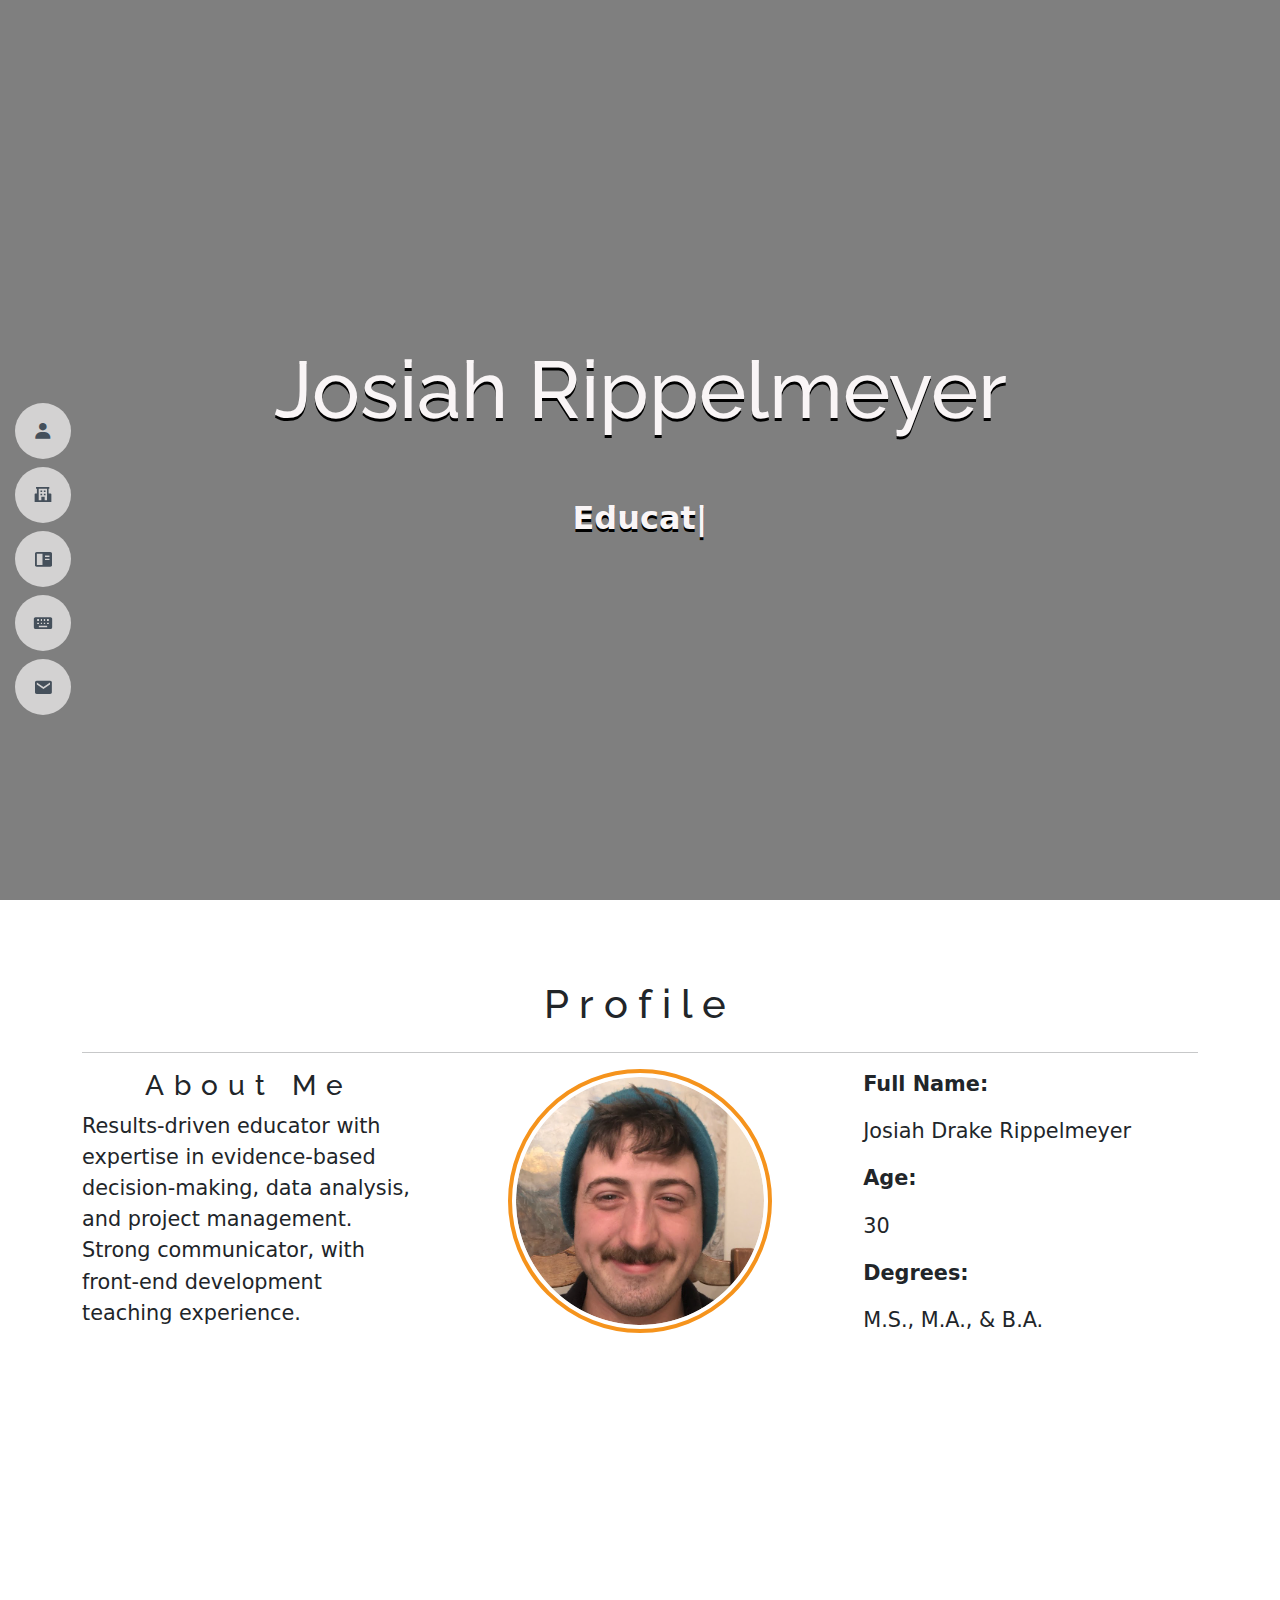
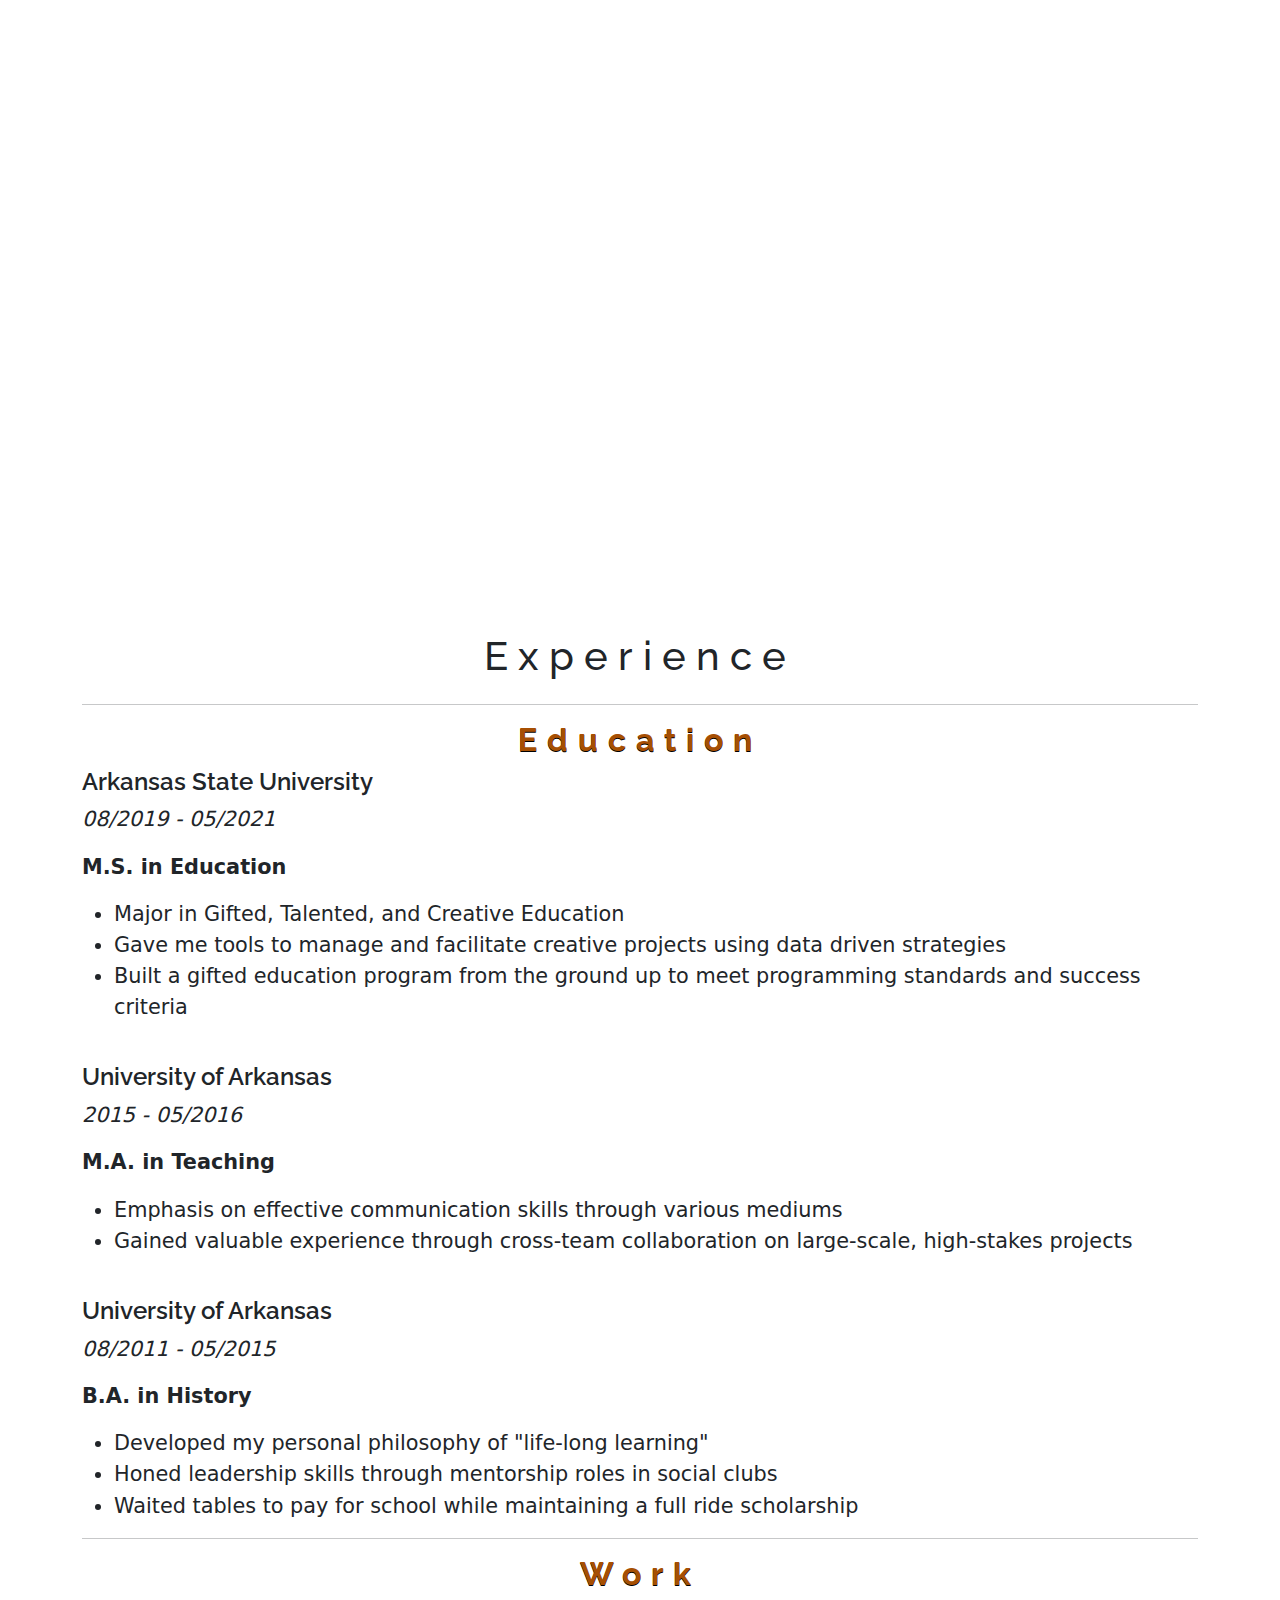
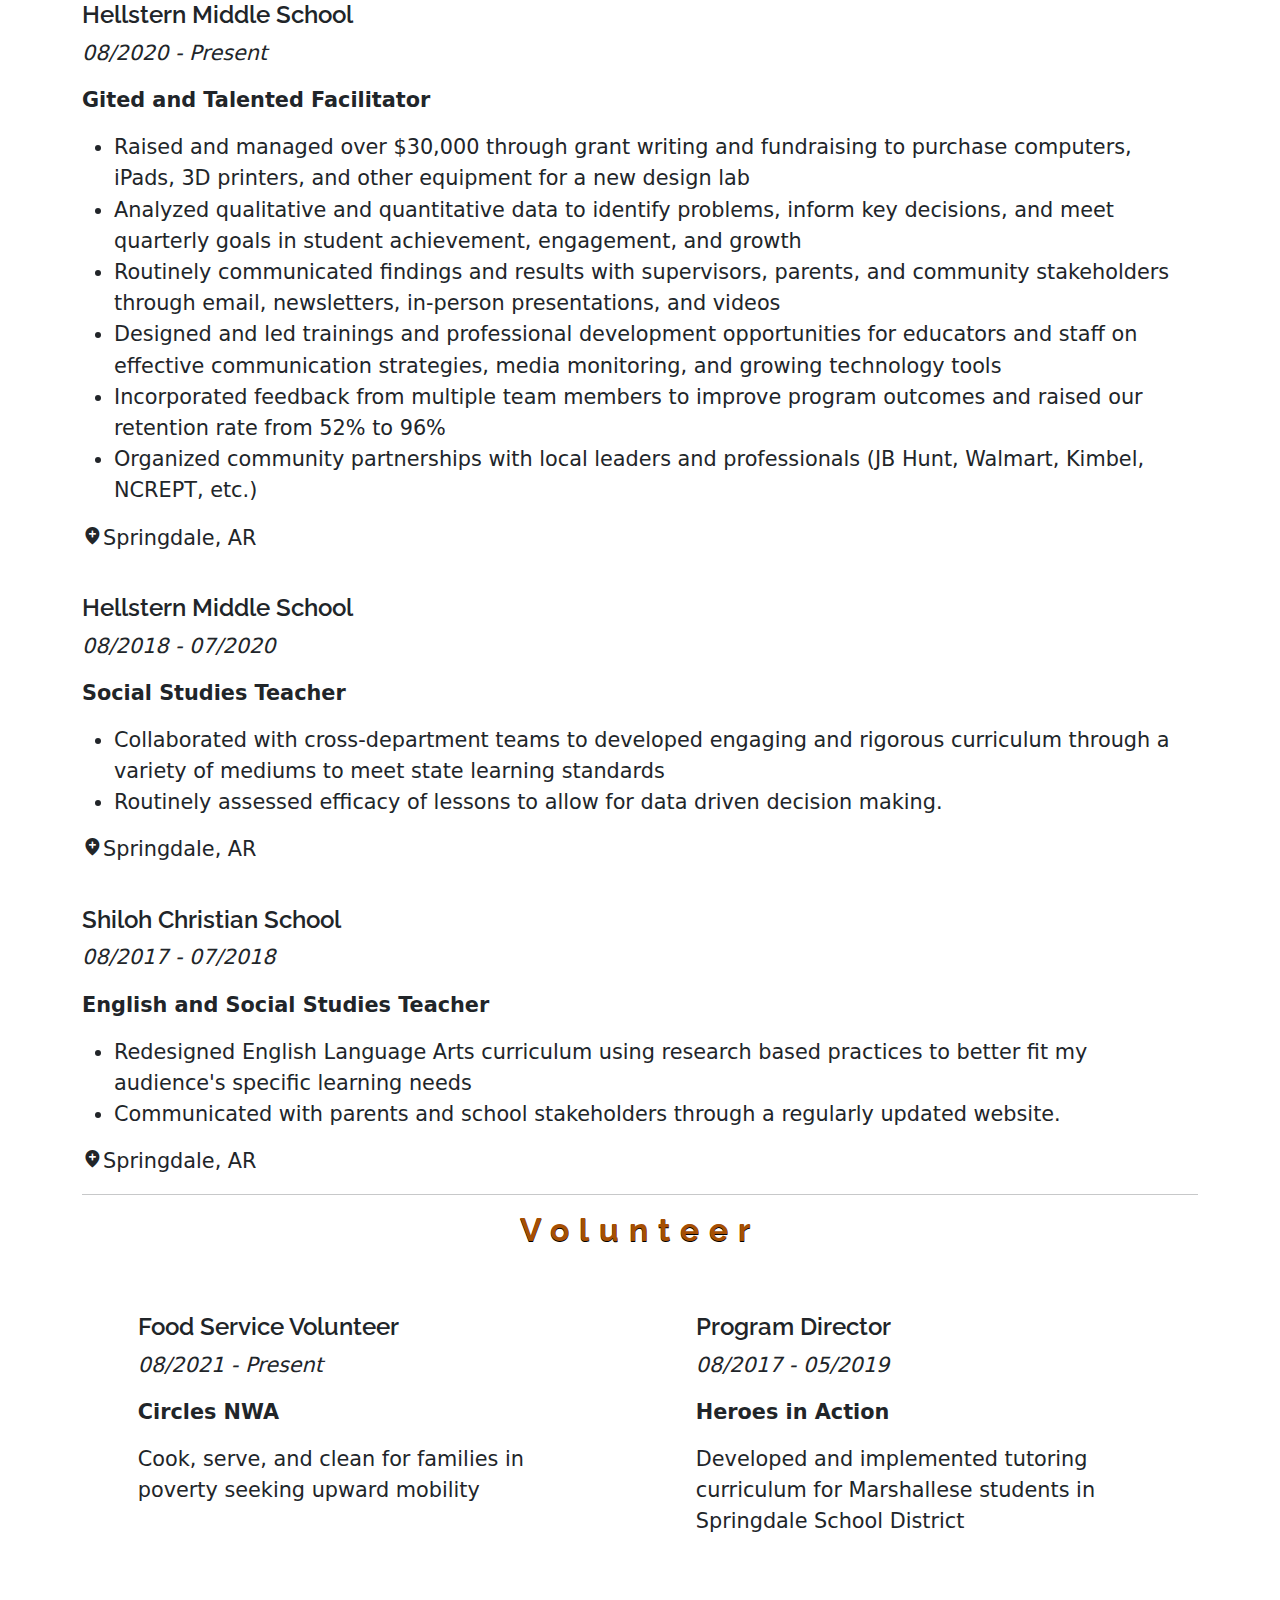
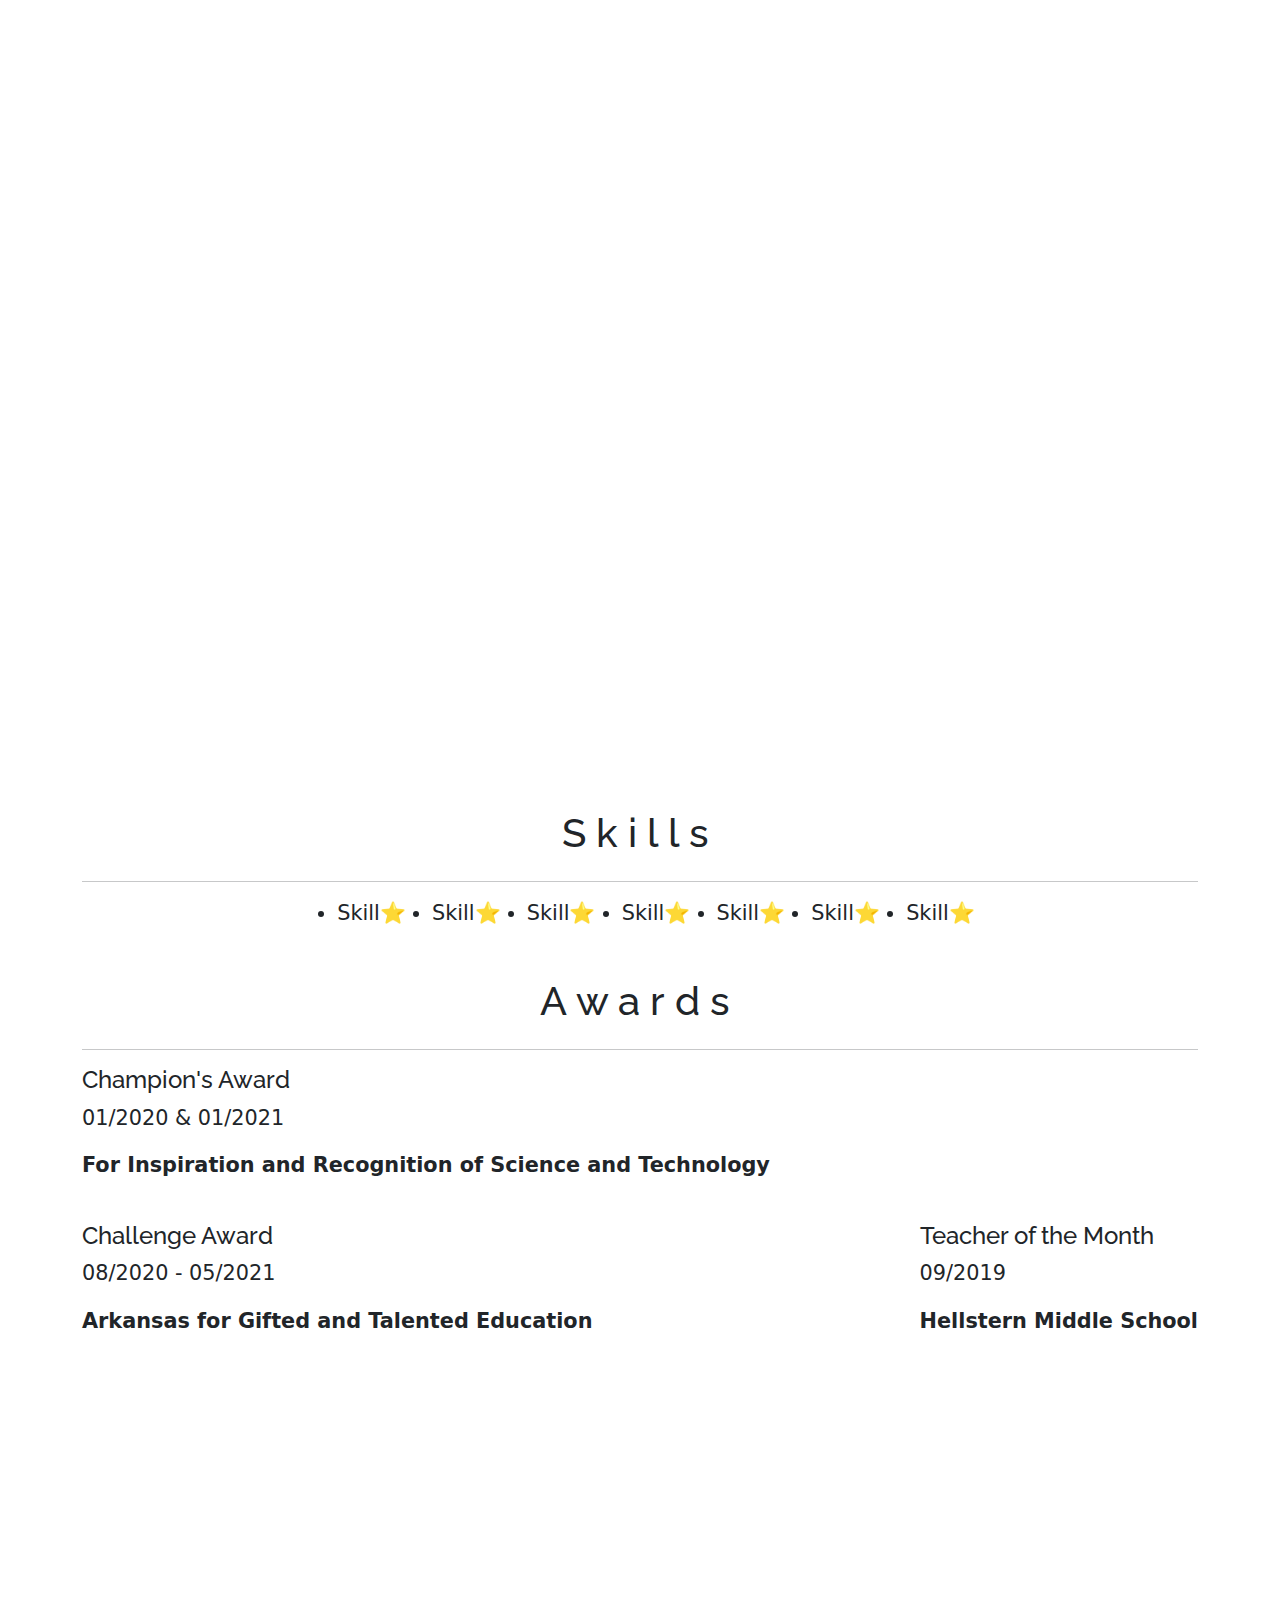
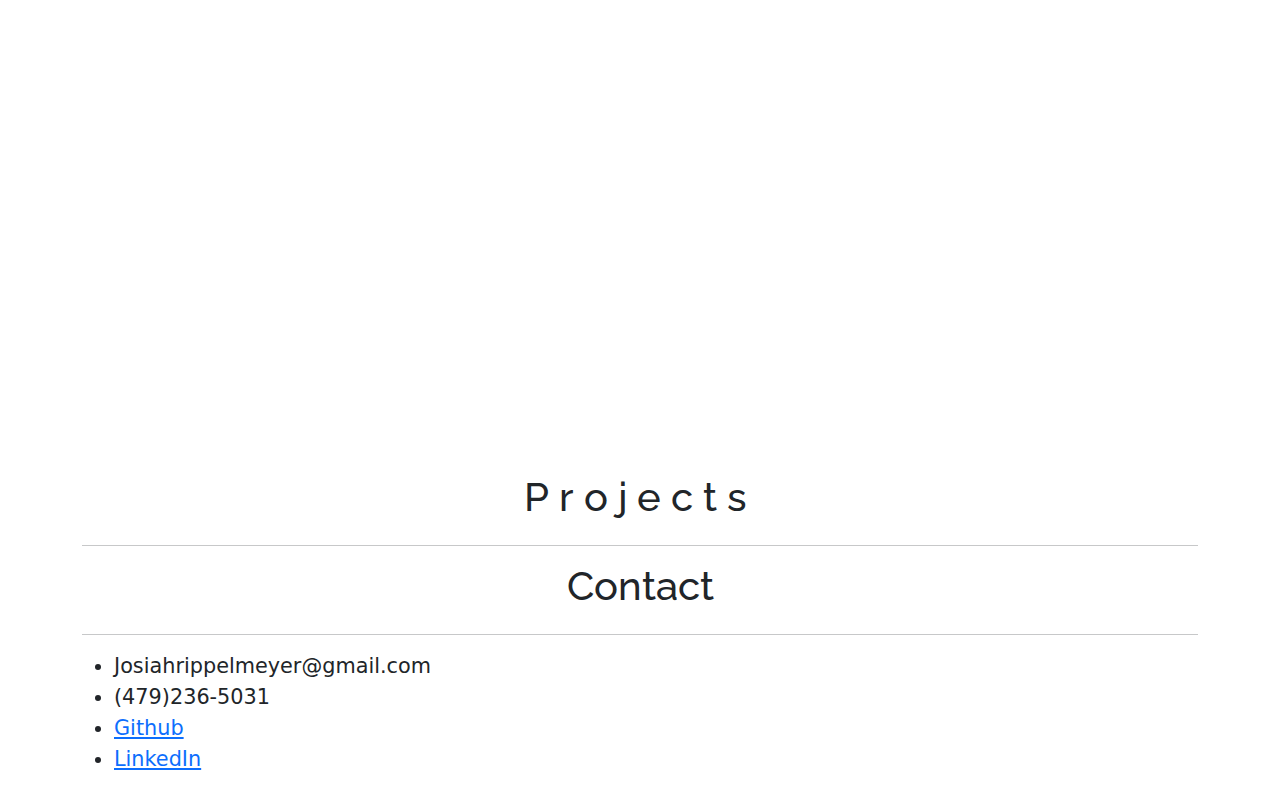
==== commit 5398d388: "more" ====
--- a/rippindex.html
+++ b/rippindex.html
@@ -274,7 +274,7 @@
     <div id="skills" class="container flexbox">
       <h1 class="flex-wide center space">Skills</h1>
       <hr class="flex-wide" />
-      <ul>
+      <ul class="flexbox flex-notwide">
         <li>Skill<span>&#11088; </span></li>
         <li>Skill<span>&#11088; </span></li>
         <li>Skill<span>&#11088; </span></li>
@@ -284,7 +284,9 @@
         <li>Skill<span>&#11088; </span></li>
       </ul>
     </div>
-    <div class="container flexbox">
+    <br />
+    <br />
+    <div id="awards" class="container flexbox">
       <h1 class="flex-wide center space">Awards</h1>
       <hr class="flex-wide" />
       <div>
--- a/styles.css
+++ b/styles.css
@@ -116,6 +116,11 @@
   min-width: 100%;
 }
 
+.flex-notwide {
+  min-width: 60%;
+  margin: auto;
+}
+
 .flex-25 {
   width: 30%;
 }
@@ -134,10 +139,12 @@
 
 #profile p,
 #experience p,
+#experience ul,
 #skills p,
+#skills ul,
+#awards p,
 #projects p,
 #contact p,
-#experience ul,
 #contact ul {
   font-size: 130%;
 }
